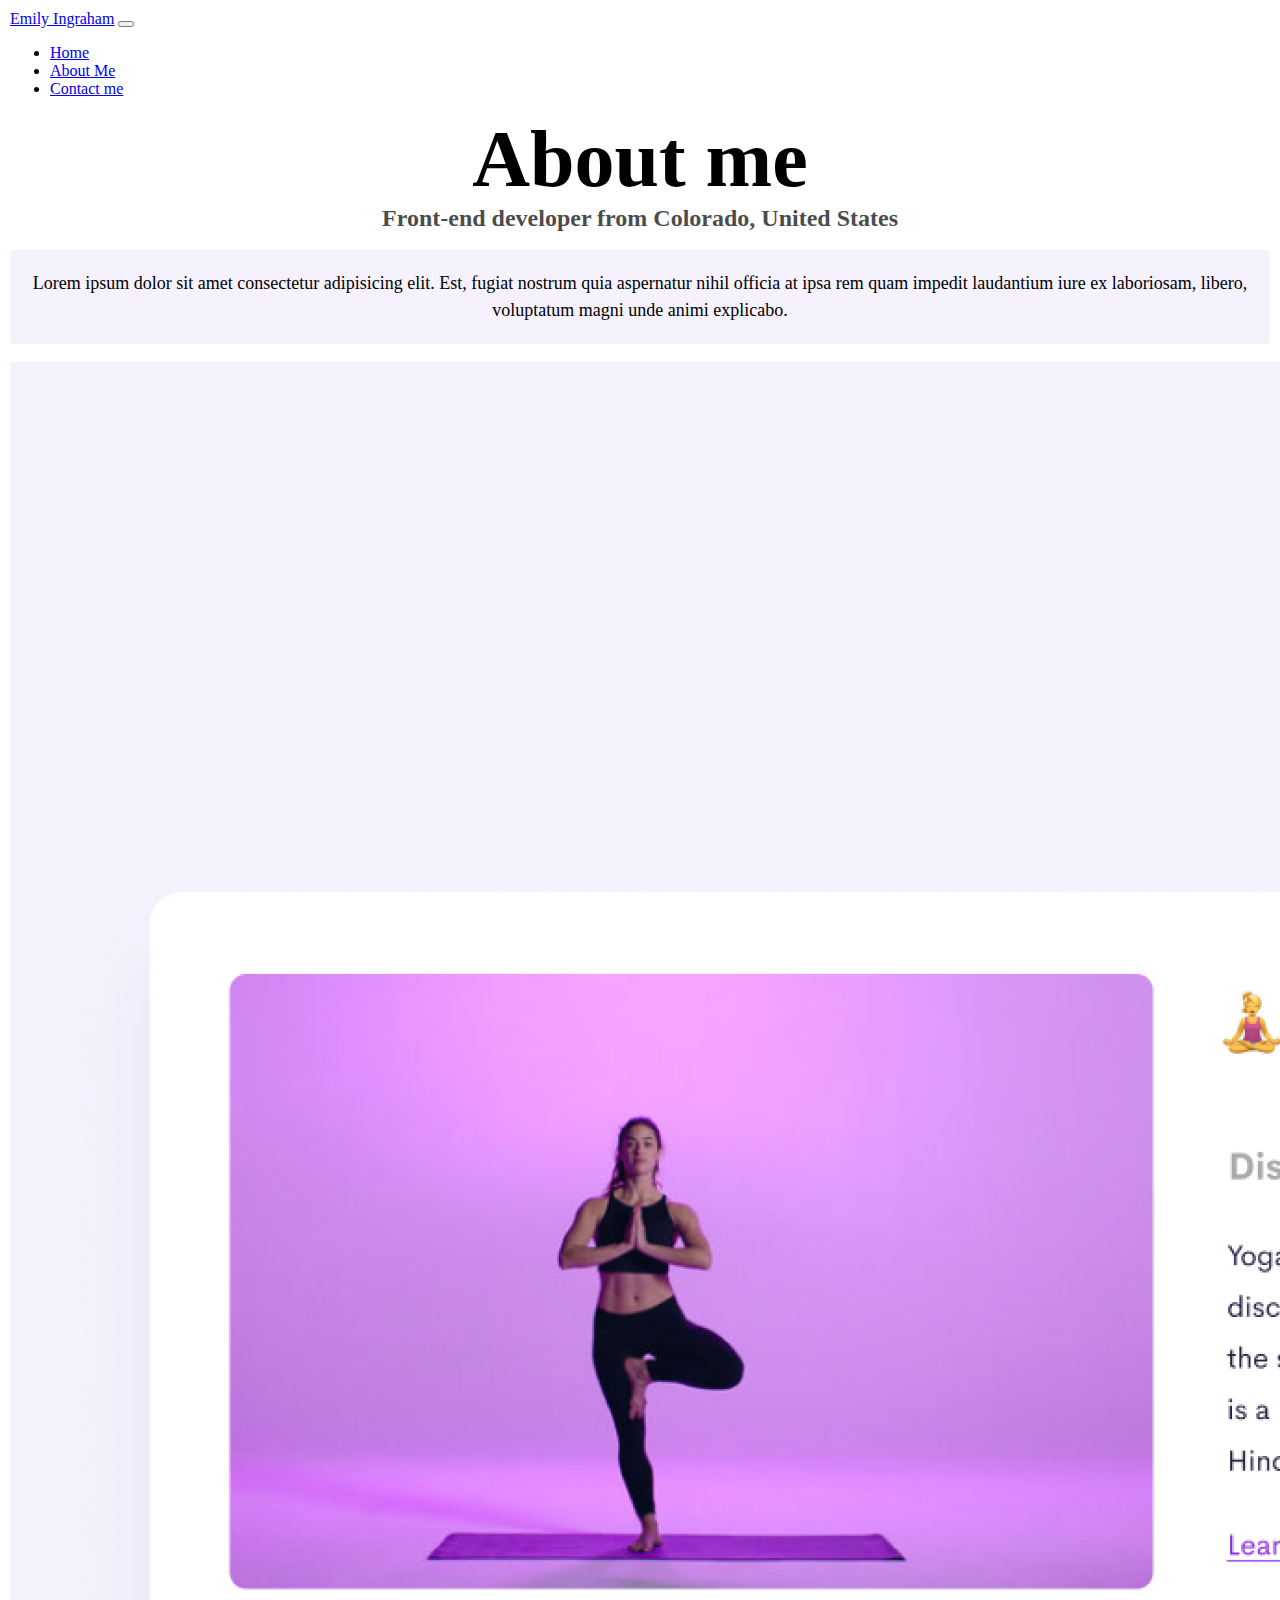
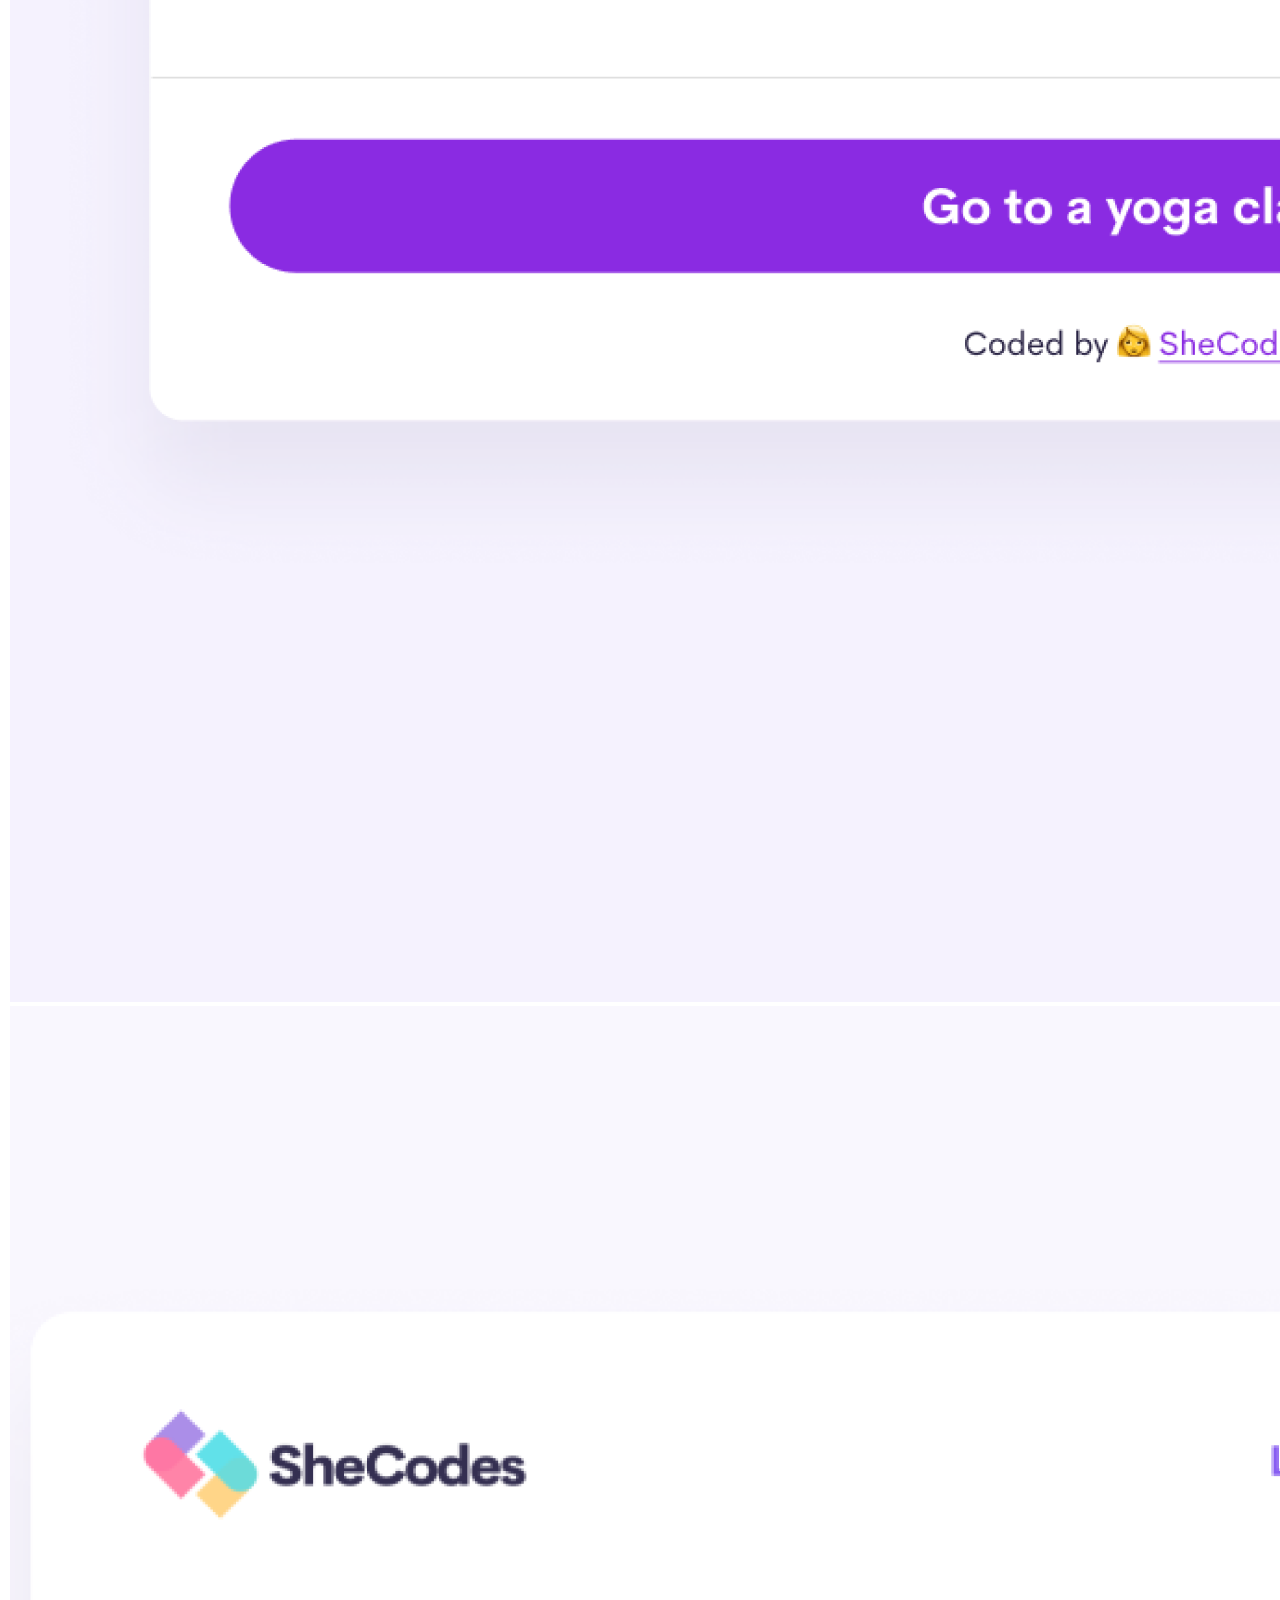
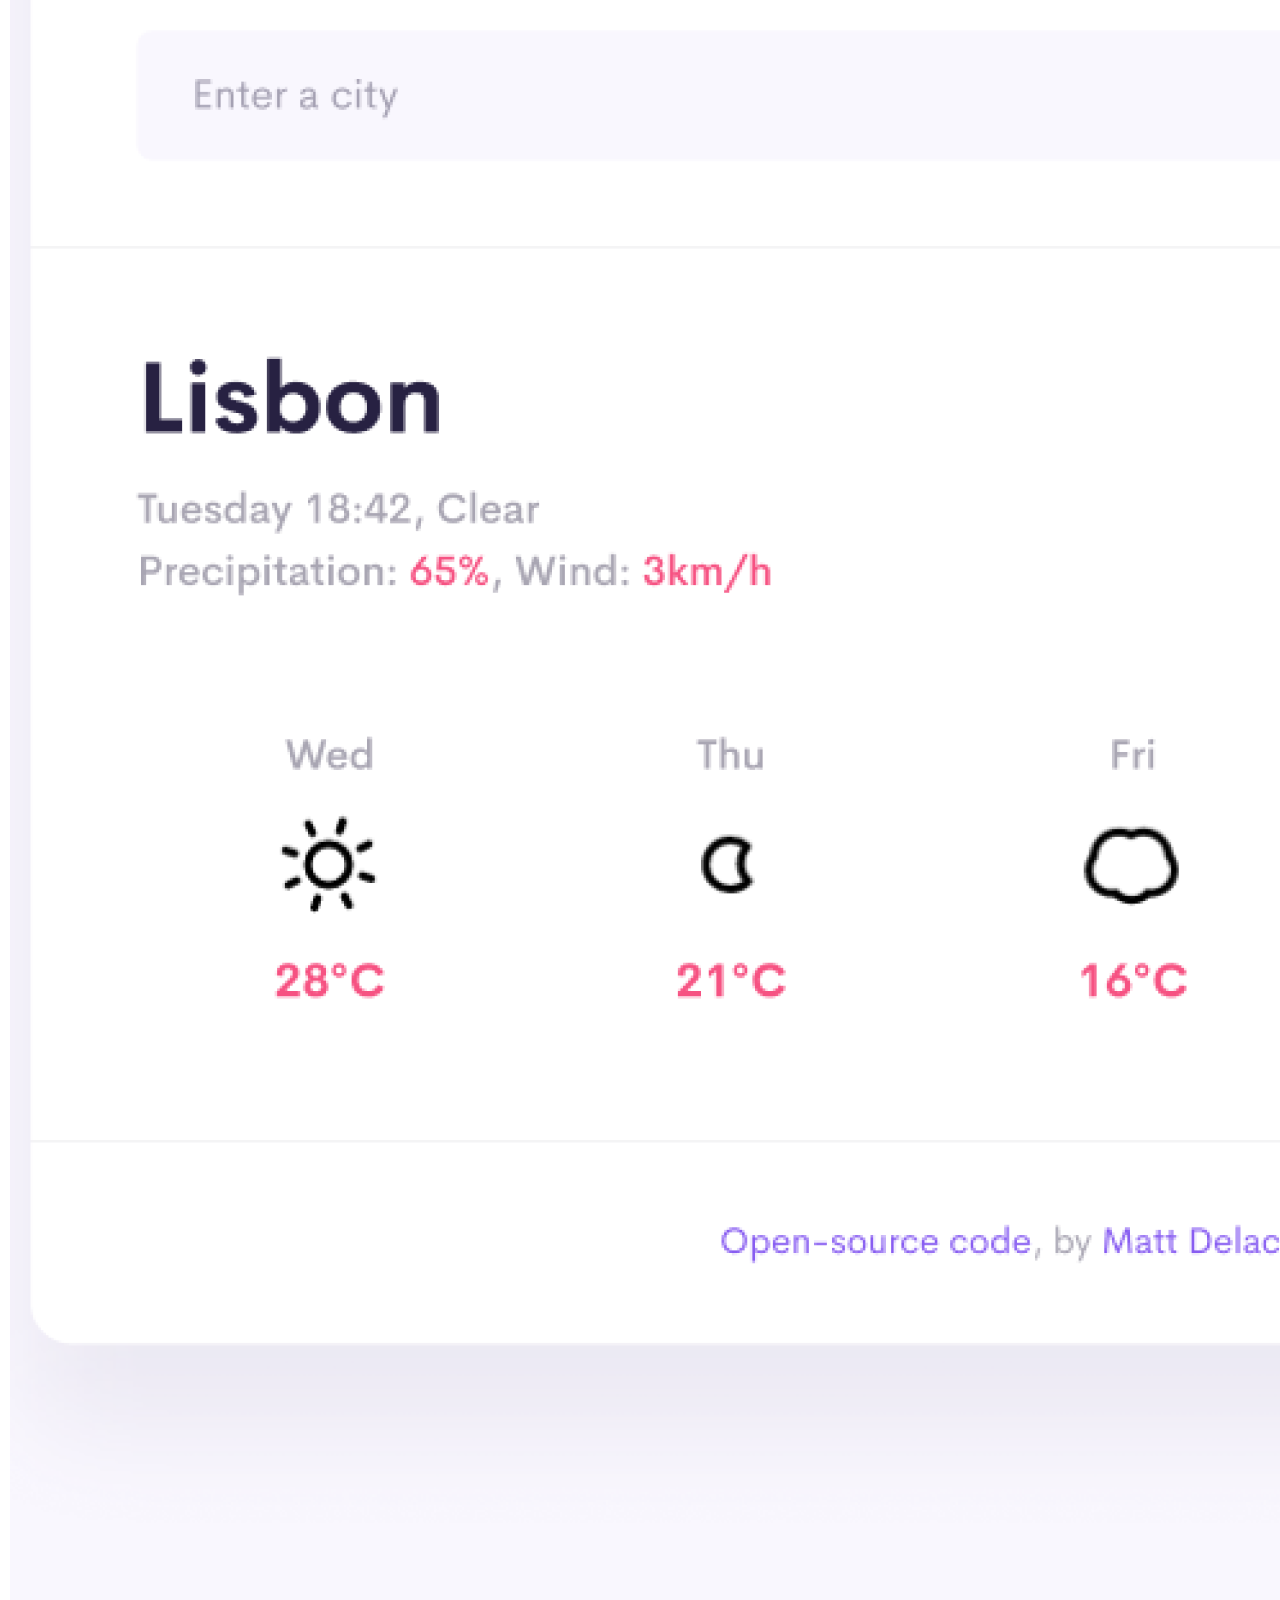
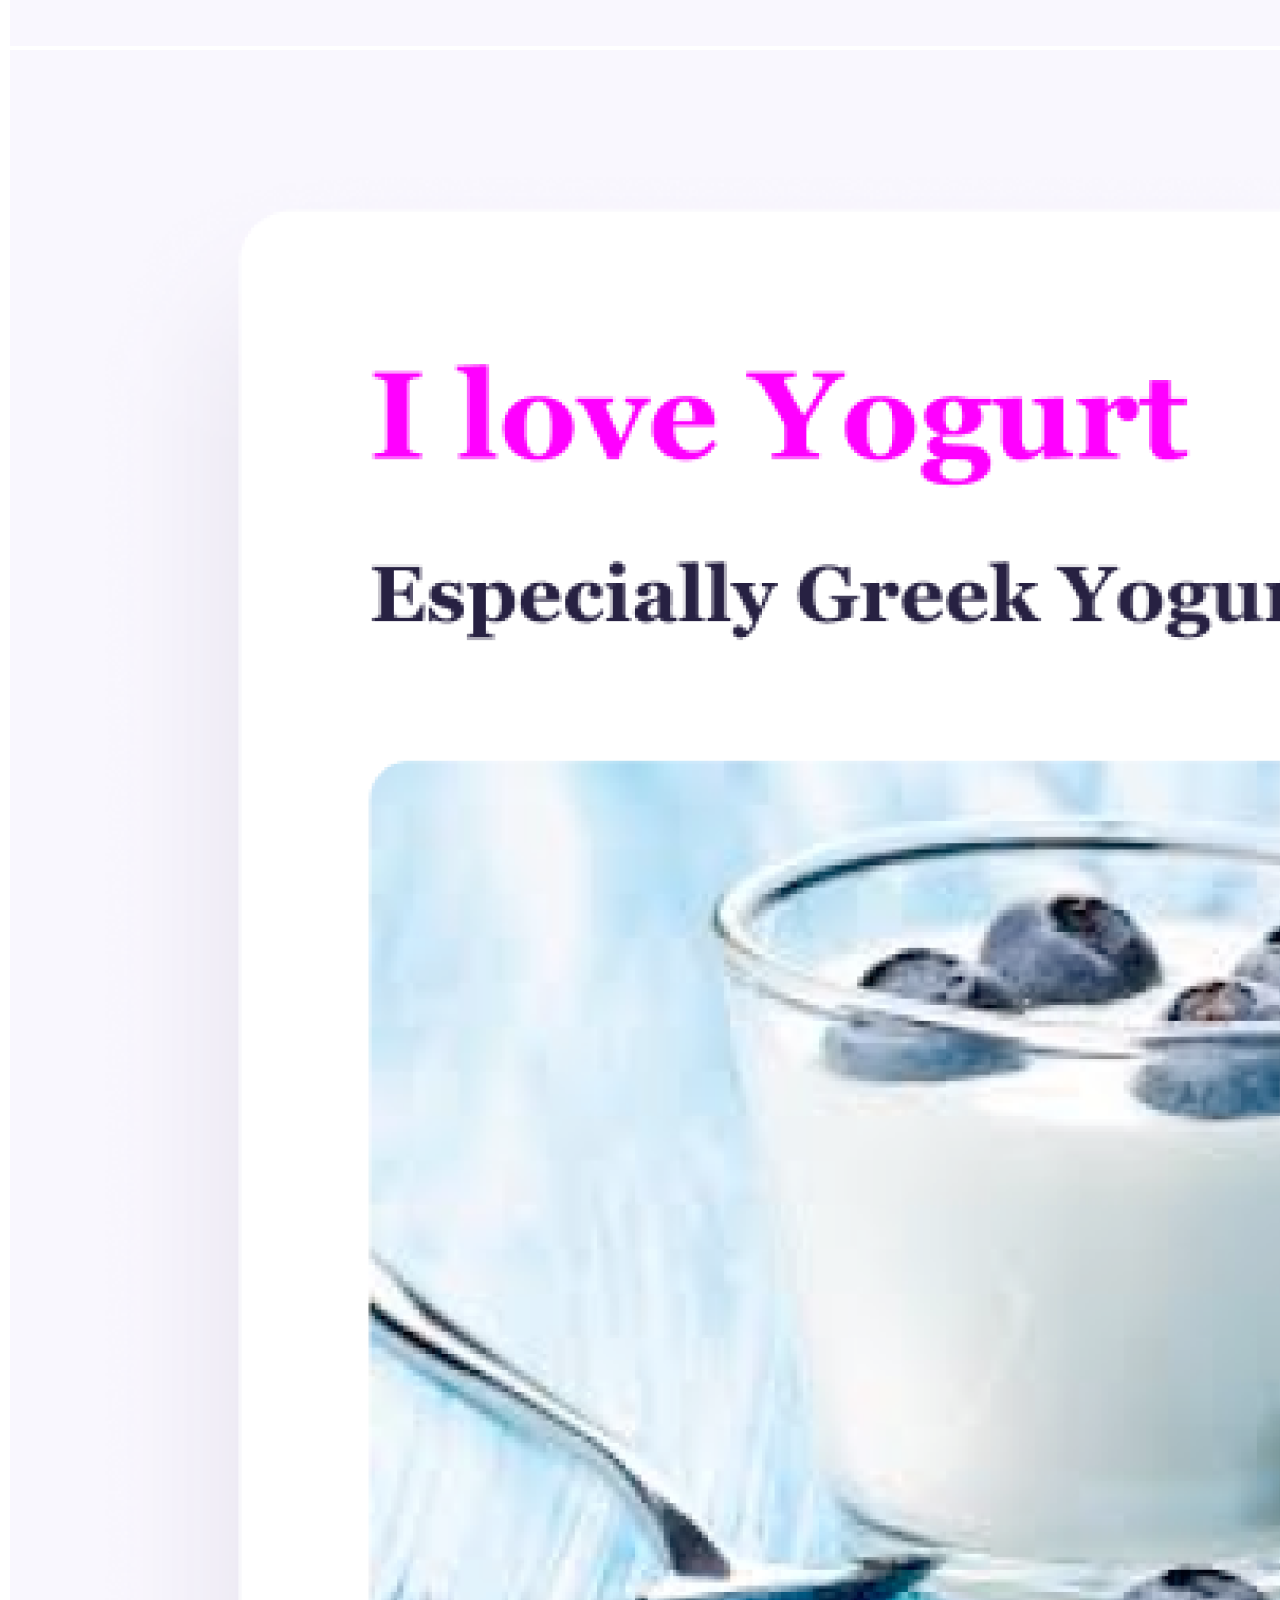
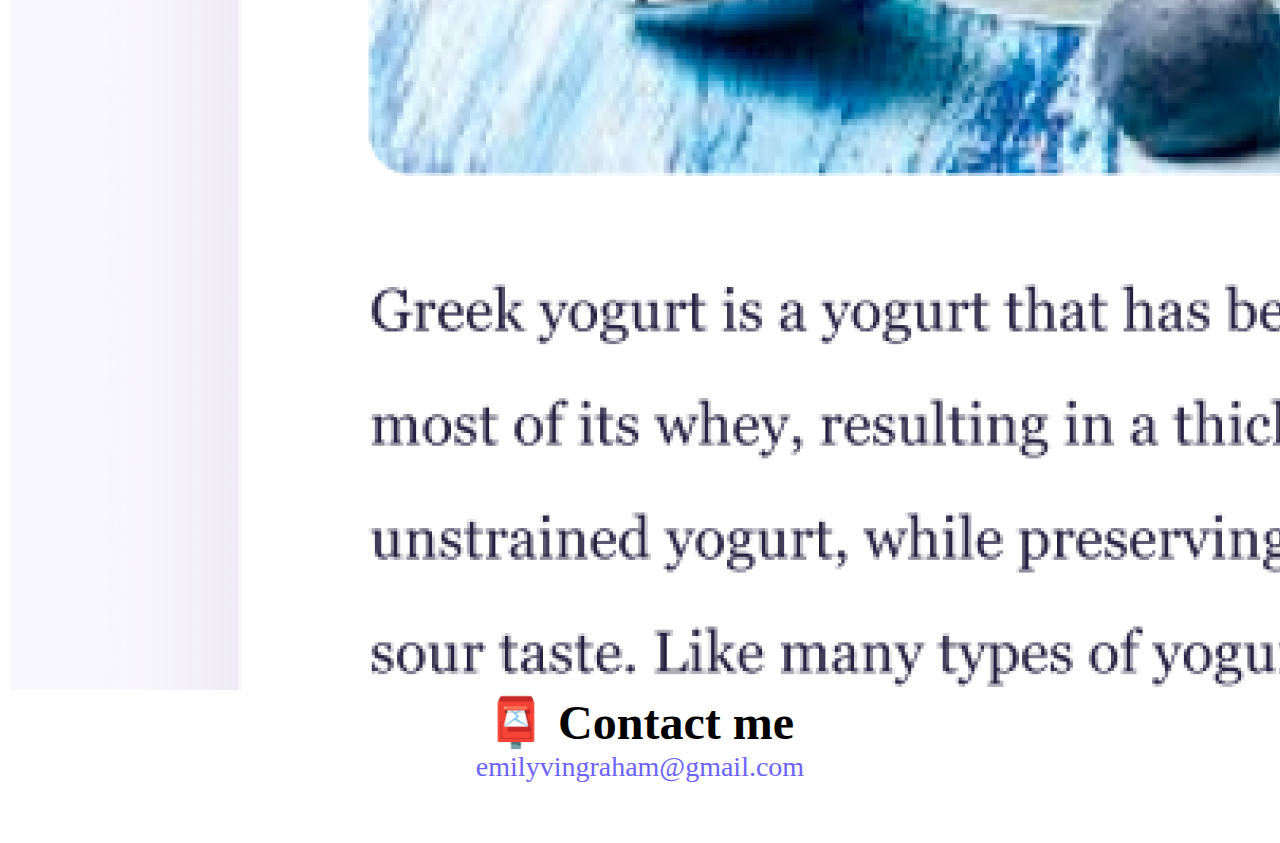
==== about.html @ 6a4be9ee "Initial commit" ====
<!DOCTYPE html>
<html lang="en">
    <head>
        <meta charset="UTF-8" />
        <meta name="viewport" content="width=device-width, initial-scale=1.0" />
        <link
            href="https://cdn.jsdelivr.net/npm/bootstrap@5.3.2/dist/css/bootstrap.min.css"
            rel="stylesheet"
            integrity="sha384-T3c6CoIi6uLrA9TneNEoa7RxnatzjcDSCmG1MXxSR1GAsXEV/Dwwykc2MPK8M2HN"
            crossorigin="anonymous"
        />
        <script
            src="https://cdn.jsdelivr.net/npm/bootstrap@5.3.2/dist/js/bootstrap.bundle.min.js"
            integrity="sha384-C6RzsynM9kWDrMNeT87bh95OGNyZPhcTNXj1NW7RuBCsyN/o0jlpcV8Qyq46cDfL"
            crossorigin="anonymous"
        ></script>
        <link rel="stylesheet" href="/src/styles.css" />
        <title>About</title>
    </head>
    <body>
        <nav class="navbar navbar-expand-lg bg-body-tertiary fixed-top">
            <div class="container">
                <a class="navbar-brand" href="index.html">Emily Ingraham</a>
                <button
                    class="navbar-toggler"
                    type="button"
                    data-bs-toggle="collapse"
                    data-bs-target="#navbarNav"
                    aria-controls="navbarNav"
                    aria-expanded="false"
                    aria-label="Toggle navigation"
                >
                    <span class="navbar-toggler-icon"></span>
                </button>
                <div class="collapse navbar-collapse" id="navbarNav">
                    <ul class="navbar-nav">
                        <li class="nav-item">
                            <a
                                class="nav-link"
                                aria-current="page"
                                href="index.html"
                                >Home</a
                            >
                        </li>
                        <li class="nav-item">
                            <a class="nav-link active" href="about.html"
                                >About Me</a
                            >
                        </li>
                        <li class="nav-item">
                            <a class="nav-link" href="about.html#contact"
                                >Contact me</a
                            >
                        </li>
                    </ul>
                </div>
            </div>
        </nav>

        <h1 class="mt-5">About me</h1>
        <h3>Front-end developer from Colorado, United States</h3>
        <p class="bg-white m-2">
            Lorem ipsum dolor sit amet consectetur adipisicing elit. Est, fugiat
            nostrum quia aspernatur nihil officia at ipsa rem quam impedit
            laudantium iure ex laboriosam, libero, voluptatum magni unde animi
            explicabo.
        </p>
        <div class="container">
            <div class="row">
                <!--FIRST IMAGE ELEMENT-->
                <div class="col-md-4">
                    <img
                        src="images/yoga.png"
                        alt="yoga-app-icon"
                        class="img-fluid p-2 border rounded shadow"
                    />
                </div>

                <div class="col-md-4">
                    <img
                        src="images/weather.png"
                        alt="weather-app-icon"
                        class="img-fluid p-2 border rounded shadow"
                    />
                </div>

                <div class="col-md-4">
                    <img
                        src="images/yogurt.png"
                        alt="yogurt-app-icon"
                        class="img-fluid p-2 border rounded shadow"
                    />
                </div>
                <!--CLOSING DIVS OF CONTAINER BELOW-->
            </div>
        </div>

        <div class="m-5" id="contact">
            <h2>📮 Contact me</h2>
            <a href="mailto:emilyvingraham@gmail.com" class="email-link">
                emilyvingraham@gmail.com
            </a>
        </div>
    </body>
</html>
---- src/styles.css ----
:root {
  --primary-color: #6c63ff;
  --secondary-color: #f5f2fe;
  --box-shadow: 0 5px 10px rgba(0, 0, 0, 0.3);
}

body {
  margin-bottom: 60px;
  margin-right: 10px;
  margin-left: 10px;
  margin-top: 10px;
}

h1,
h2,
h3 {
  text-align: center;
  margin: 0;
}

h1 {
  font-size: 80px;
}

h2 {
  font-size: 48px;
}

h3 {
  font-size: 24px;
  opacity: 0.7;
}

.flag {
  max-width: 50px;
  max-height: 50px;
}

p {
  background: var(--secondary-color);
  padding: 20px;
  border-radius: 4px;
  font-size: 18px;
  line-height: 1.5;
  text-align: center;
}

.navigation-links {
  display: flex;
  margin-top: 40px;
  justify-content: center;
}

.navigation-links a {
  margin: 20px;
  border-radius: 4px;
  padding: 20px 15px;
  text-decoration: none;
  text-transform: capitalize;
}

.contact-link {
  background: var(--primary-color);
  box-shadow: var(--box-shadow);
  color: white;
}

.contact-link:hover {
  color: #27296d;
}

.about-link {
  color: var(--primary-color);
  border: 1px solid var(--primary-color);
}

.homepage-link {
  color: var(--primary-color);
  text-align: center;
  display: block;
}

.about-paragraphs {
  display: flex;
  margin: 30px 0;
}

.about-paragraphs p {
  margin: 10px;
}

.email-link {
  display: flex;
  justify-content: center;
  color: var(--primary-color);
  font-size: 28px;
  text-decoration: none;
}

.email-link:hover {
  text-decoration: underline;
}
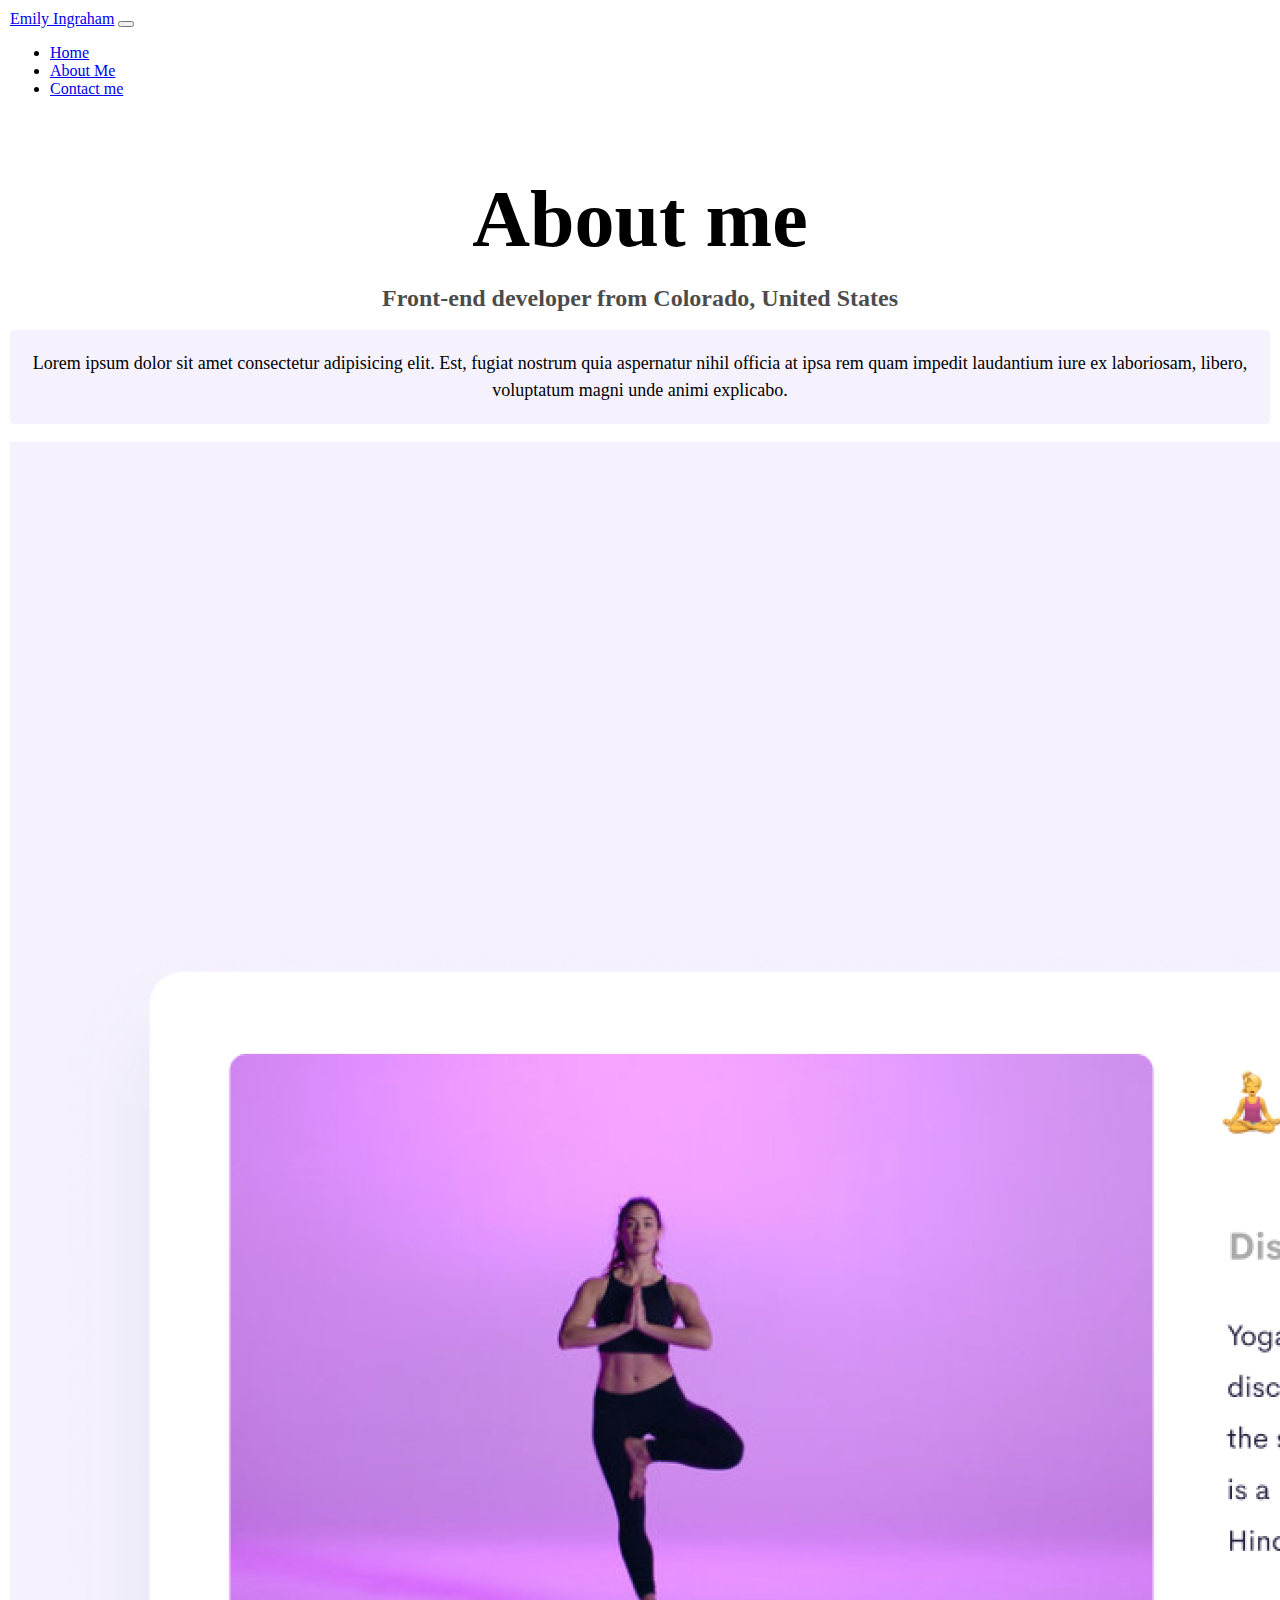
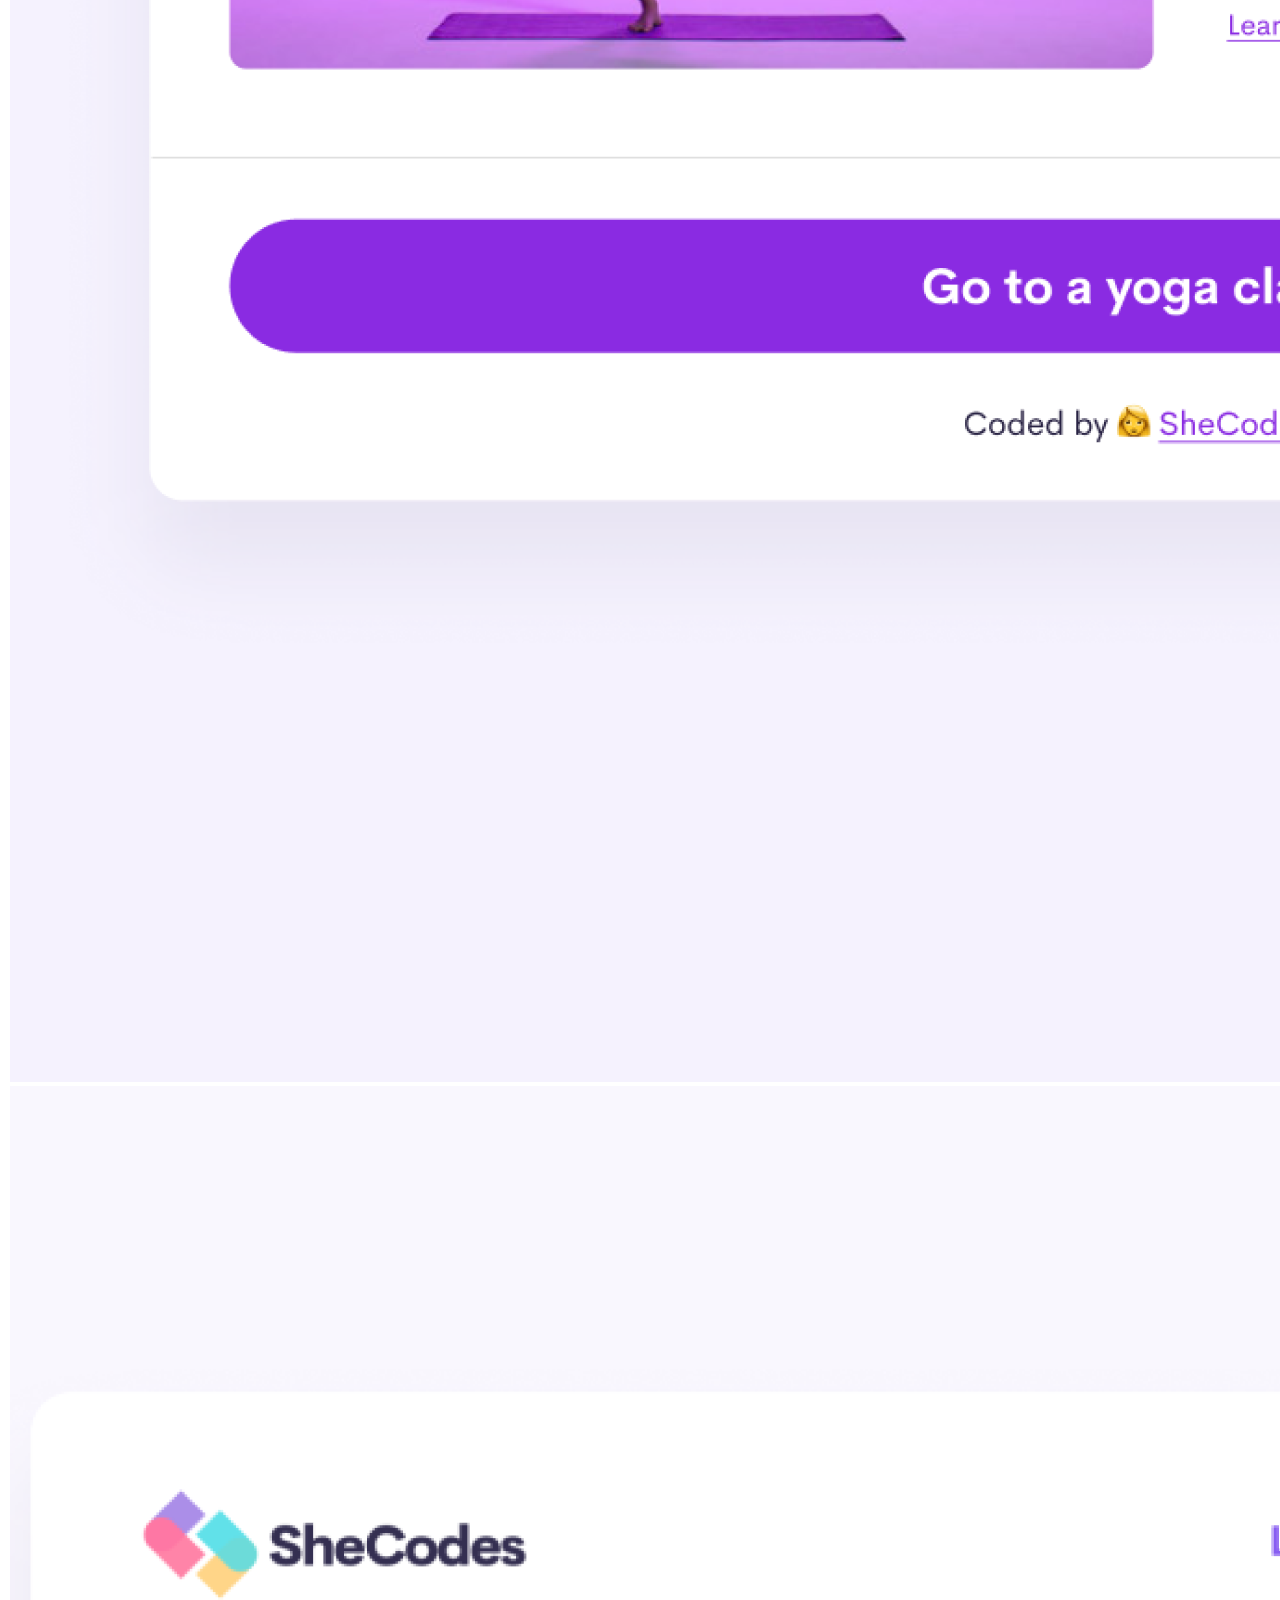
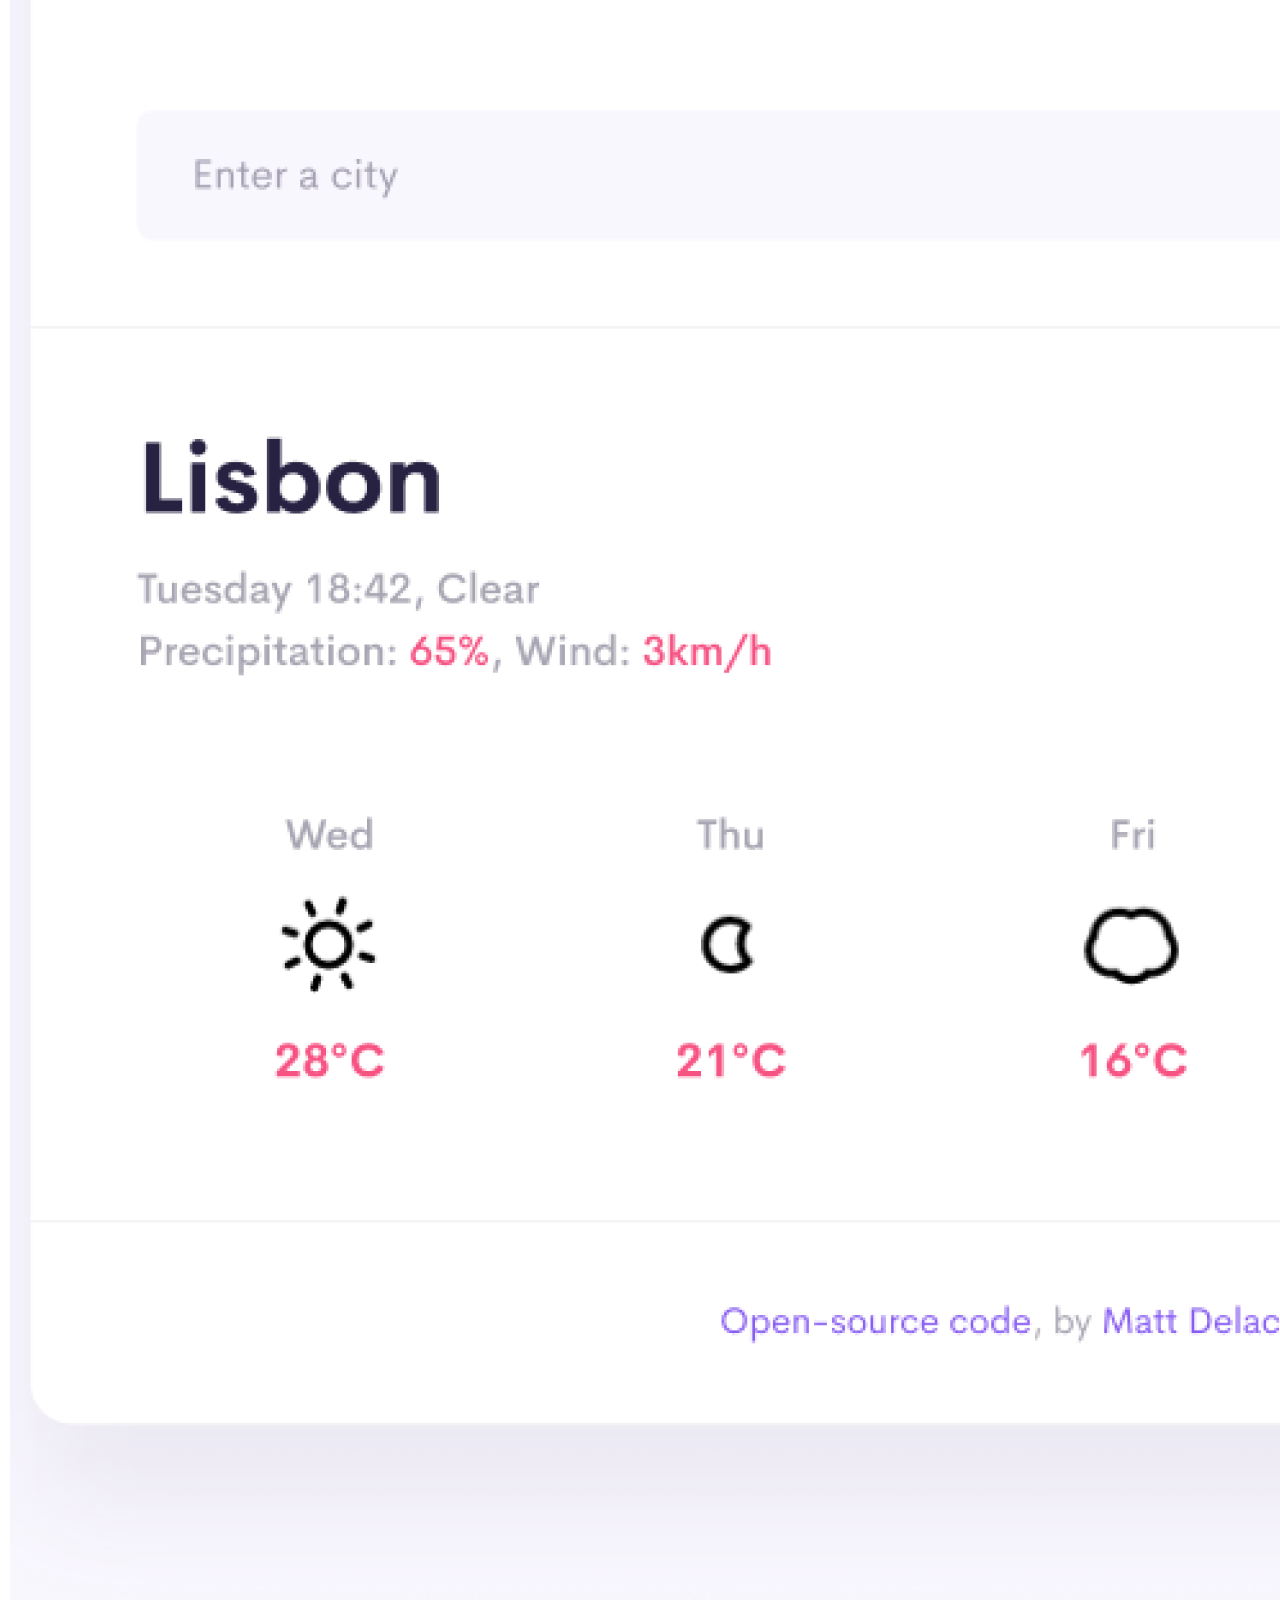
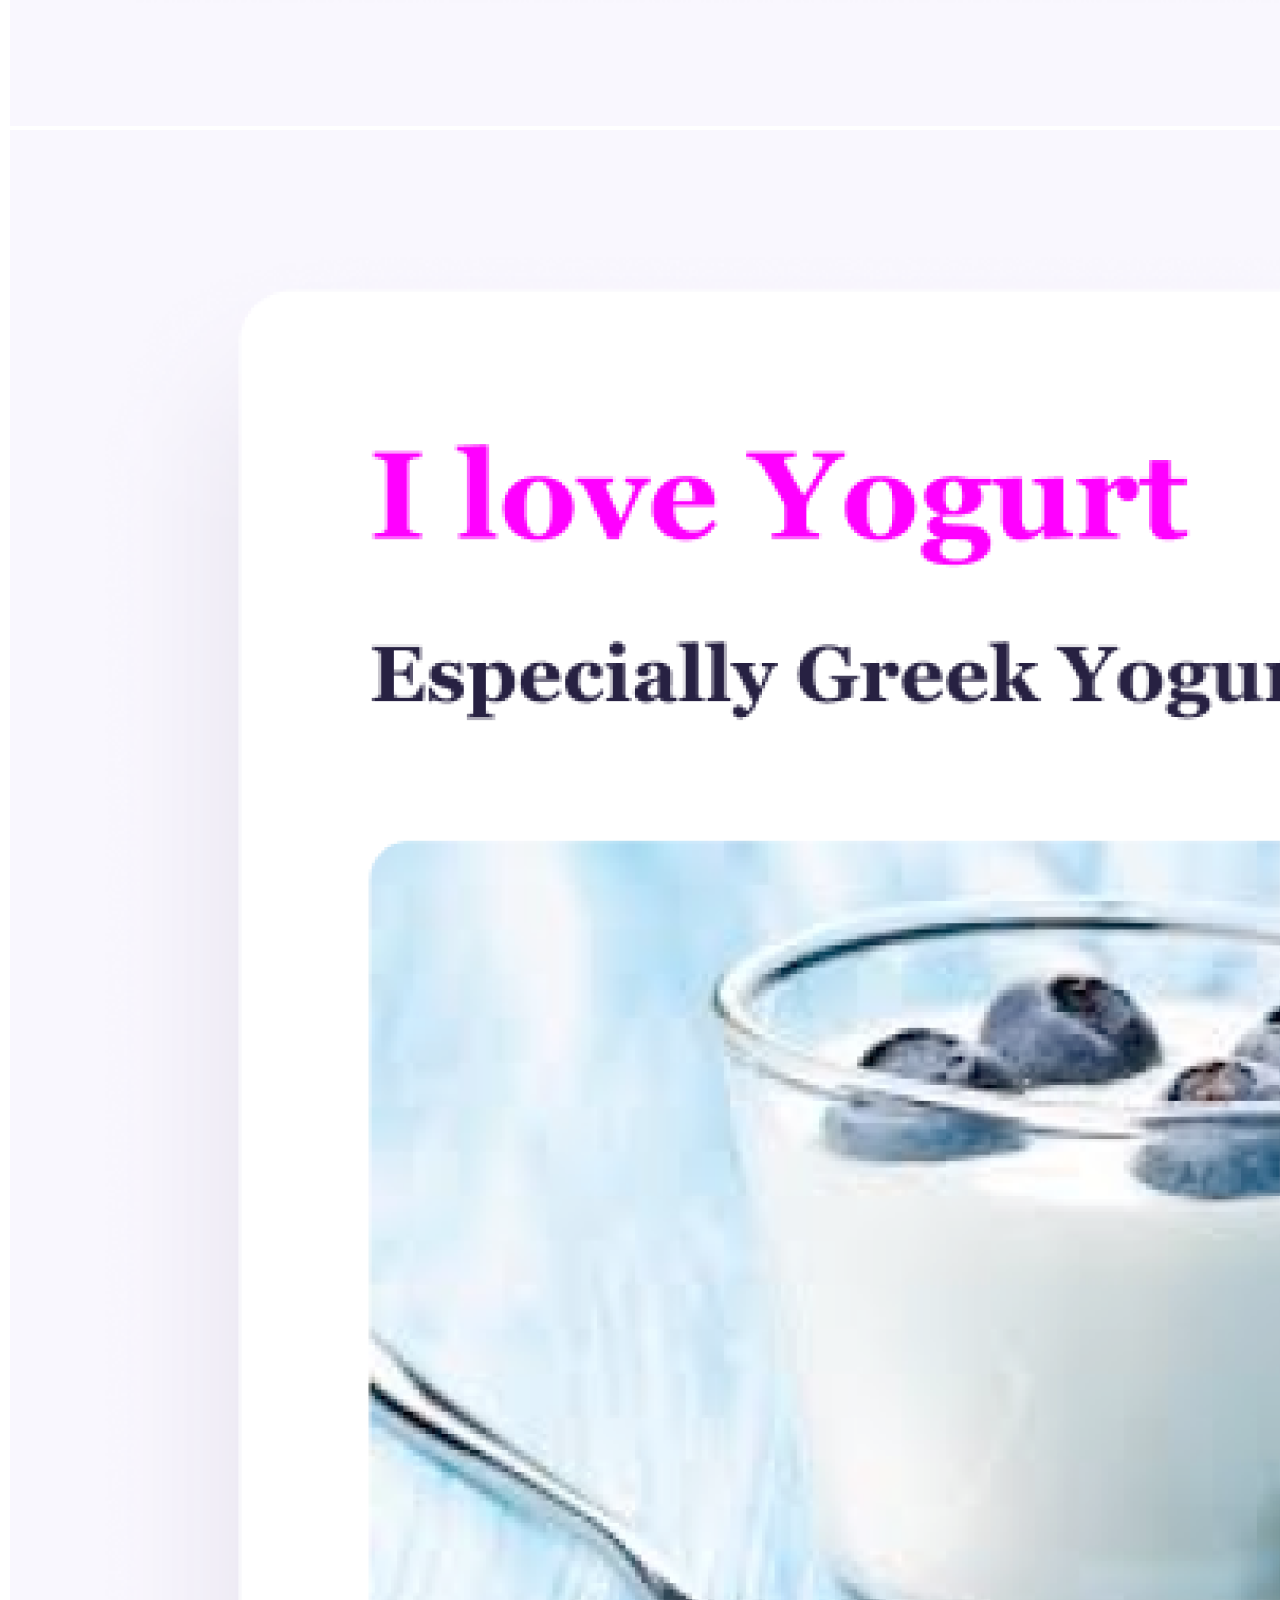
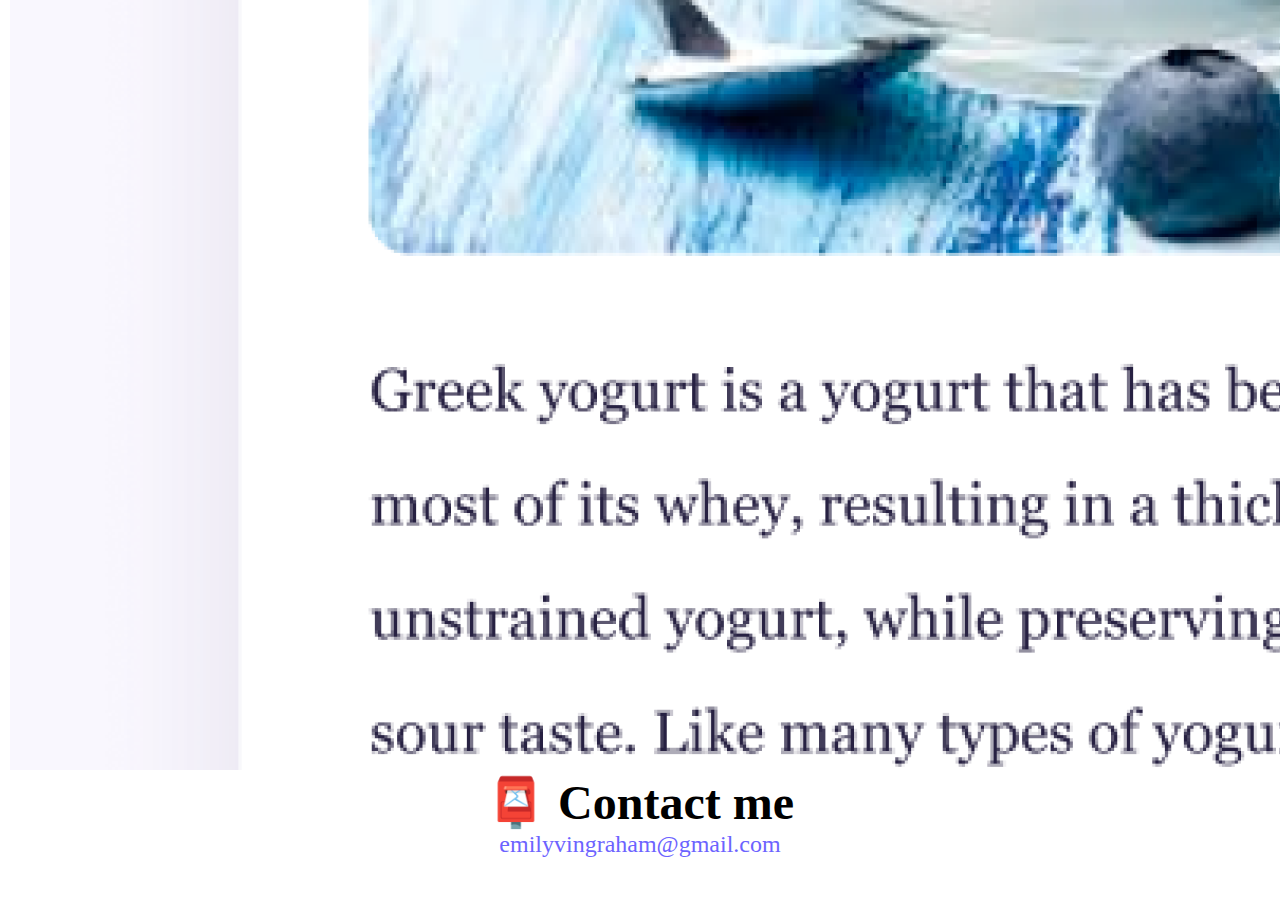
==== commit 7b8163c0: "Added and tested media css styling" ====
--- a/about.html
+++ b/about.html
@@ -15,12 +15,14 @@
             crossorigin="anonymous"
         ></script>
         <link rel="stylesheet" href="/src/styles.css" />
-        <title>About</title>
+        <title>Front-End Developer - Emily Ingraham - About</title>
     </head>
     <body>
         <nav class="navbar navbar-expand-lg bg-body-tertiary fixed-top">
             <div class="container">
-                <a class="navbar-brand" href="index.html">Emily Ingraham</a>
+                <a class="navbar-brand" href="/" title="Homepage"
+                    >Emily Ingraham</a
+                >
                 <button
                     class="navbar-toggler"
                     type="button"
@@ -38,17 +40,24 @@
                             <a
                                 class="nav-link"
                                 aria-current="page"
-                                href="index.html"
+                                href="/"
+                                title="Homepage"
                                 >Home</a
                             >
                         </li>
                         <li class="nav-item">
-                            <a class="nav-link active" href="about.html"
+                            <a
+                                class="nav-link active"
+                                href="/about.html"
+                                title="About Emily"
                                 >About Me</a
                             >
                         </li>
                         <li class="nav-item">
-                            <a class="nav-link" href="about.html#contact"
+                            <a
+                                class="nav-link"
+                                href="/about.html#contact"
+                                title="Contact Emily"
                                 >Contact me</a
                             >
                         </li>
@@ -57,9 +66,11 @@
             </div>
         </nav>
 
-        <h1 class="mt-5">About me</h1>
-        <h3>Front-end developer from Colorado, United States</h3>
-        <p class="bg-white m-2">
+        <h1 class="about-me-heading-padding header-media-class">About me</h1>
+        <h3 class="sub-sub-header-media-class">
+            Front-end developer from Colorado, United States
+        </h3>
+        <p class="bg-white m-2 p-media-class">
             Lorem ipsum dolor sit amet consectetur adipisicing elit. Est, fugiat
             nostrum quia aspernatur nihil officia at ipsa rem quam impedit
             laudantium iure ex laboriosam, libero, voluptatum magni unde animi
@@ -96,10 +107,16 @@
         </div>
 
         <div class="m-5" id="contact">
-            <h2>📮 Contact me</h2>
-            <a href="mailto:emilyvingraham@gmail.com" class="email-link">
-                emilyvingraham@gmail.com
-            </a>
+            <h2 class="sub-header-media-class">📮 Contact me</h2>
+            <div class="sub-header-media-class">
+                <a
+                    href="mailto:emilyvingraham@gmail.com"
+                    class="email-link"
+                    title="Contact Emily"
+                >
+                    emilyvingraham@gmail.com
+                </a>
+            </div>
         </div>
     </body>
 </html>
--- a/src/styles.css
+++ b/src/styles.css
@@ -1,102 +1,123 @@
 :root {
-  --primary-color: #6c63ff;
-  --secondary-color: #f5f2fe;
-  --box-shadow: 0 5px 10px rgba(0, 0, 0, 0.3);
+    --primary-color: #6c63ff;
+    --secondary-color: #f5f2fe;
+    --box-shadow: 0 5px 10px rgba(0, 0, 0, 0.3);
+}
+
+@media (max-width: 576px) {
+    .img-media-class {
+        display: none;
+    }
+    .heading-media-class {
+        text-align: center;
+        font-size: 38px;
+        margin-top: 20px;
+    }
+    .btn-media-class {
+        text-align: center;
+    }
+    .header-media-class {
+        font-size: 48px;
+    }
+    .sub-header-media-class {
+        font-size: 30px;
+    }
+    .sub-sub-header-media-class {
+        font-size: 20px;
+    }
+    .p-media-class {
+        font-size: 16px;
+    }
+}
+
+.about-me-heading-padding {
+    padding-top: 60px;
+    padding-bottom: 20px;
 }
 
 body {
-  margin-bottom: 60px;
-  margin-right: 10px;
-  margin-left: 10px;
-  margin-top: 10px;
+    margin-bottom: 60px;
+    margin-right: 10px;
+    margin-left: 10px;
+    margin-top: 10px;
 }
 
 h1,
 h2,
 h3 {
-  text-align: center;
-  margin: 0;
+    text-align: center;
+    margin: 0;
 }
 
 h1 {
-  font-size: 80px;
+    font-size: 80px;
 }
 
 h2 {
-  font-size: 48px;
+    font-size: 48px;
 }
 
 h3 {
-  font-size: 24px;
-  opacity: 0.7;
-}
-
-.flag {
-  max-width: 50px;
-  max-height: 50px;
+    font-size: 24px;
+    opacity: 0.7;
 }
 
 p {
-  background: var(--secondary-color);
-  padding: 20px;
-  border-radius: 4px;
-  font-size: 18px;
-  line-height: 1.5;
-  text-align: center;
+    background: var(--secondary-color);
+    padding: 20px;
+    border-radius: 4px;
+    font-size: 18px;
+    line-height: 1.5;
+    text-align: center;
+}
+.flag {
+    max-width: 50px;
+    max-height: 50px;
 }
 
 .navigation-links {
-  display: flex;
-  margin-top: 40px;
-  justify-content: center;
+    display: flex;
+    margin-top: 40px;
+    justify-content: center;
 }
 
 .navigation-links a {
-  margin: 20px;
-  border-radius: 4px;
-  padding: 20px 15px;
-  text-decoration: none;
-  text-transform: capitalize;
+    margin: 20px;
+    border-radius: 4px;
+    padding: 20px 15px;
+    text-decoration: none;
+    text-transform: capitalize;
 }
 
 .contact-link {
-  background: var(--primary-color);
-  box-shadow: var(--box-shadow);
-  color: white;
+    background: var(--primary-color);
+    box-shadow: var(--box-shadow);
+    color: white;
 }
 
 .contact-link:hover {
-  color: #27296d;
+    color: #27296d;
 }
 
 .about-link {
-  color: var(--primary-color);
-  border: 1px solid var(--primary-color);
+    color: var(--primary-color);
+    border: 1px solid var(--primary-color);
 }
 
 .homepage-link {
-  color: var(--primary-color);
-  text-align: center;
-  display: block;
-}
-
-.about-paragraphs {
-  display: flex;
-  margin: 30px 0;
-}
-
-.about-paragraphs p {
-  margin: 10px;
+    color: var(--primary-color);
+    text-align: center;
+    display: block;
 }
 
 .email-link {
-  display: flex;
-  justify-content: center;
-  color: var(--primary-color);
-  font-size: 28px;
-  text-decoration: none;
+    display: flex;
+    justify-content: center;
+    color: var(--primary-color);
+    font-size: 24px;
+    text-decoration: none;
 }
 
 .email-link:hover {
-  text-decoration: underline;
-}+    text-decoration: underline;
+}
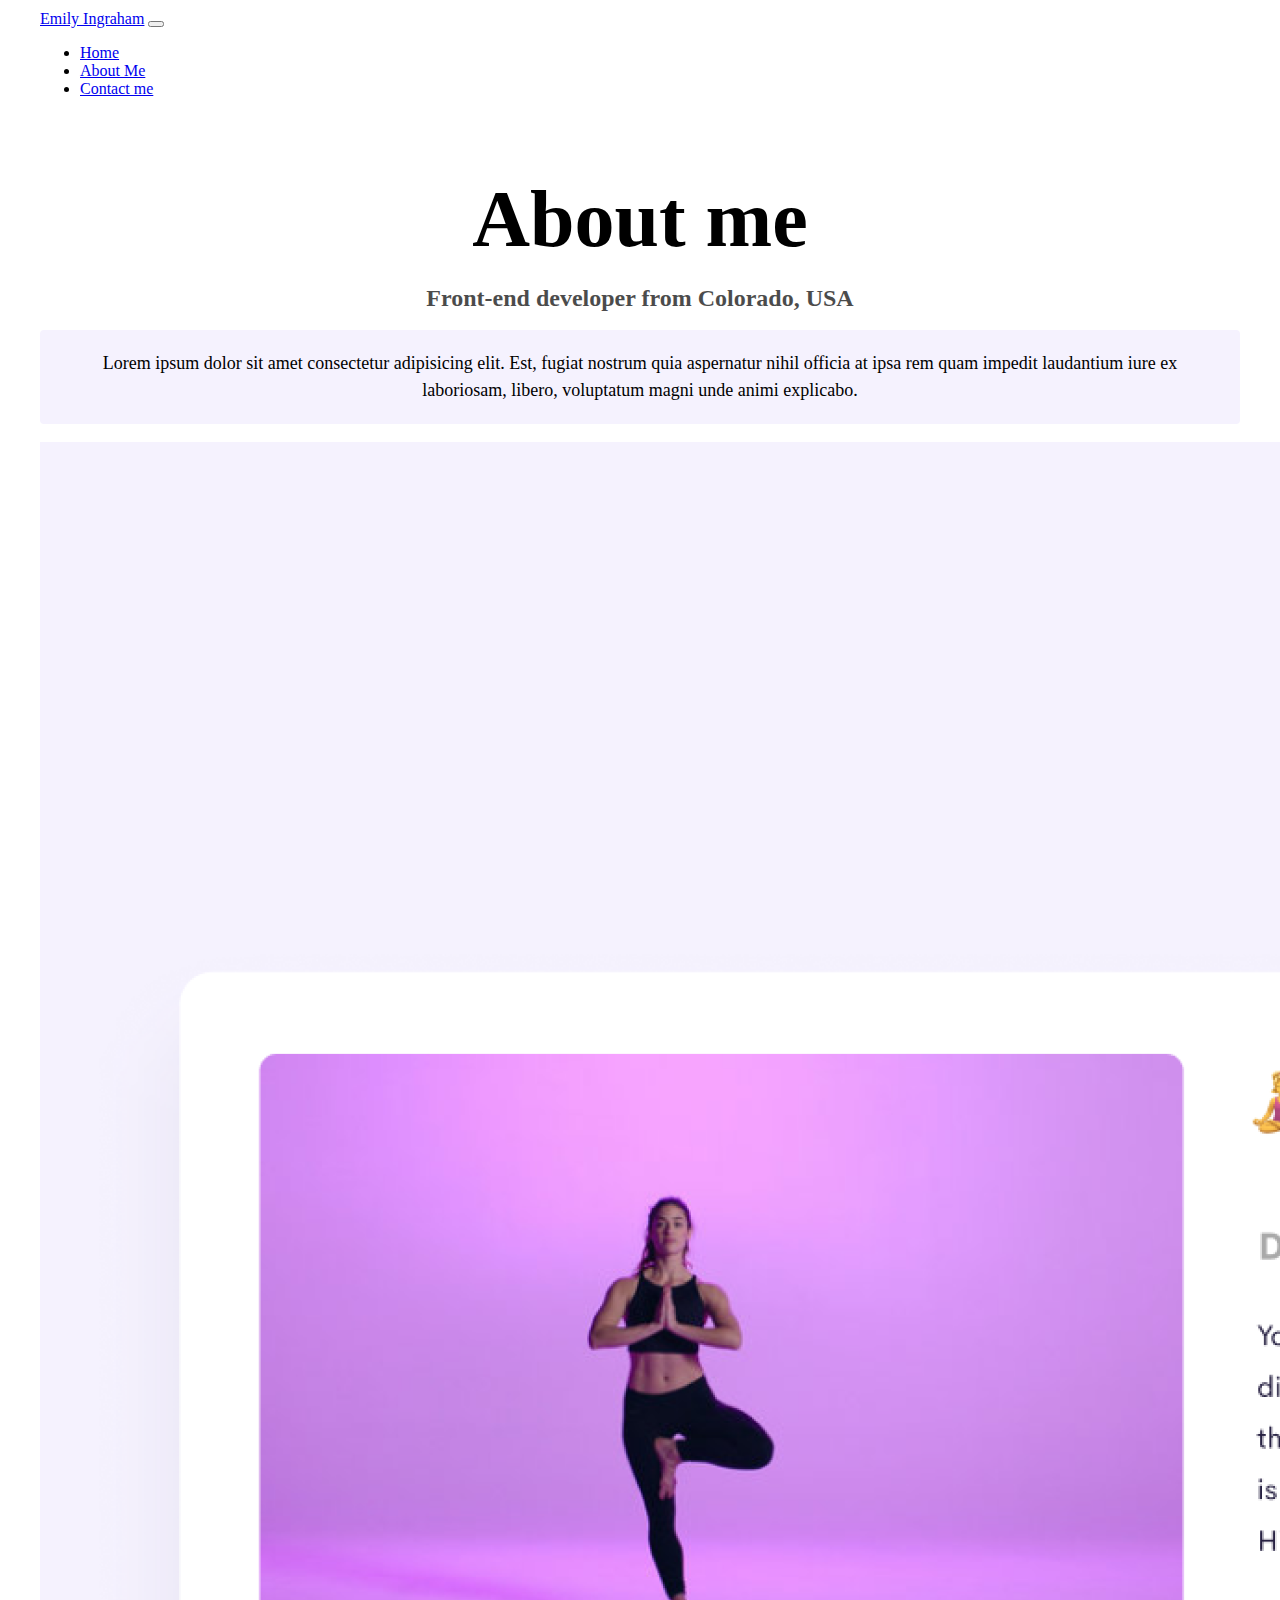
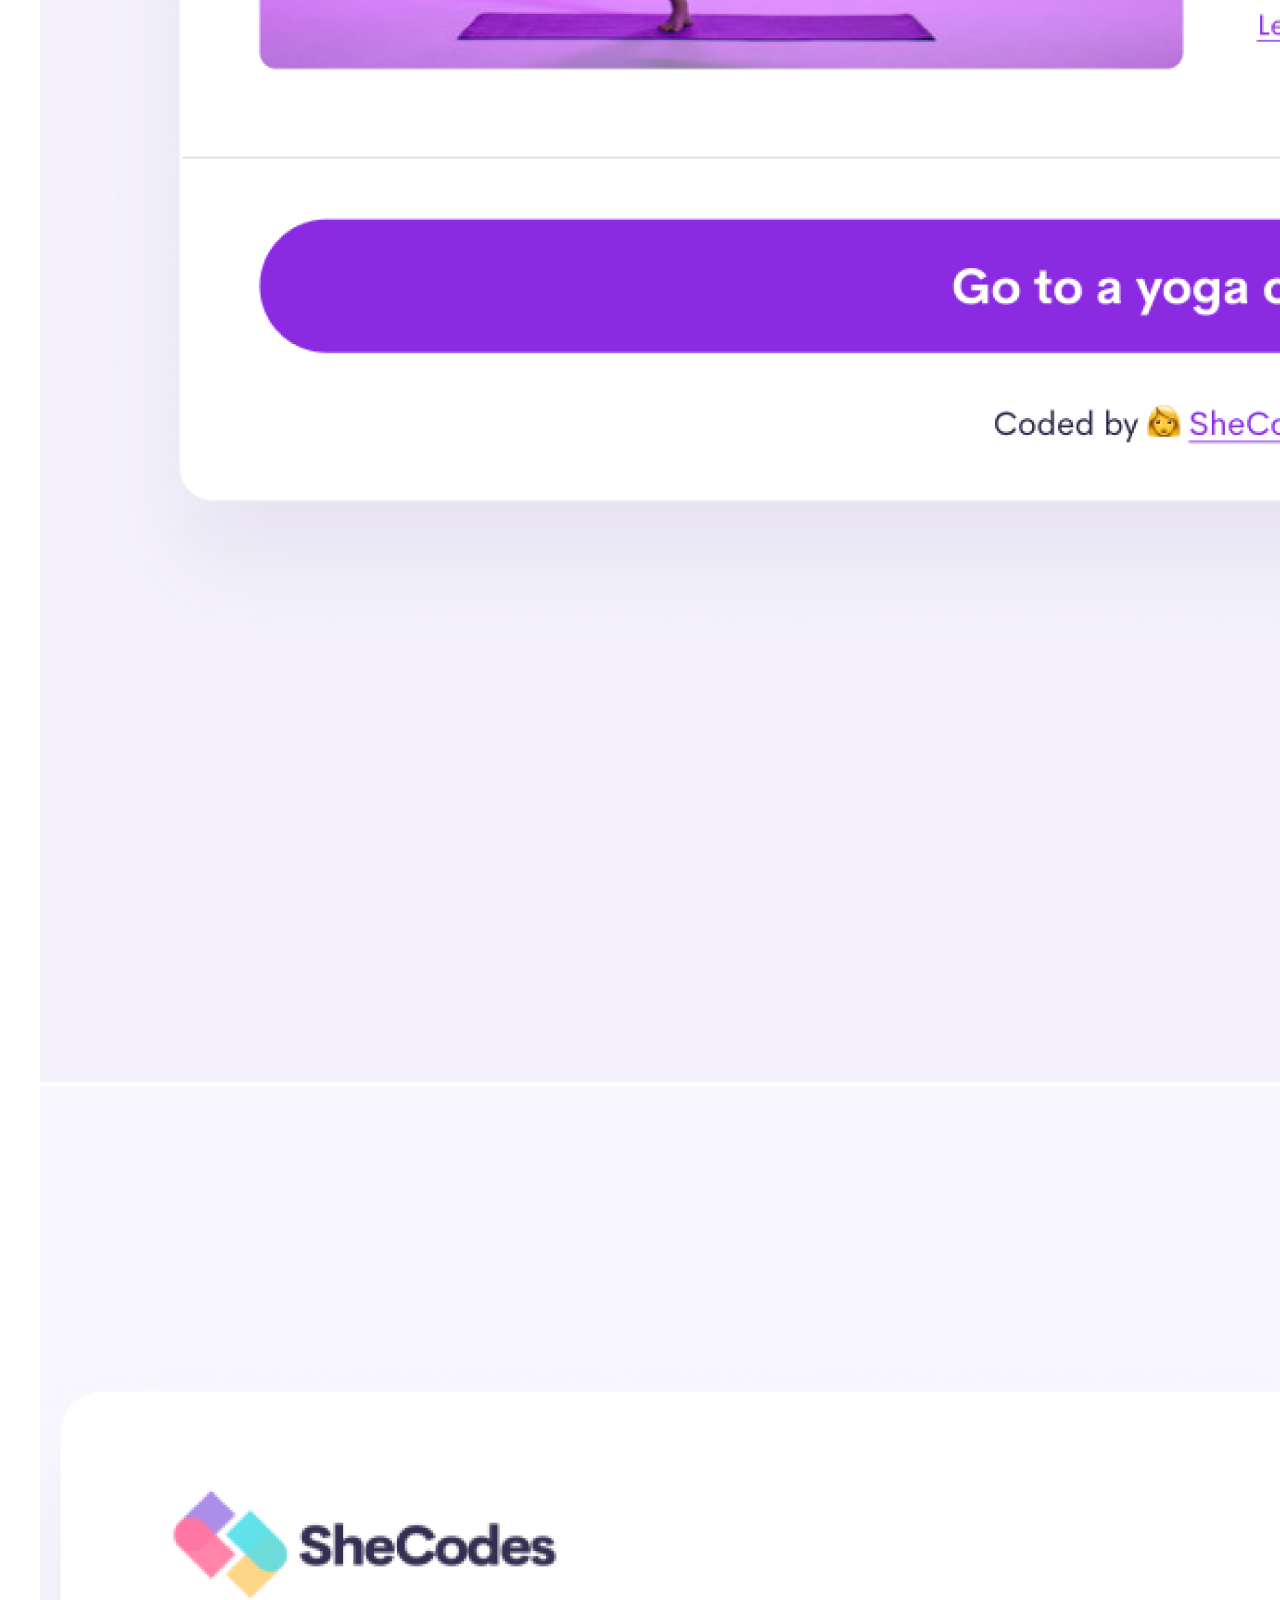
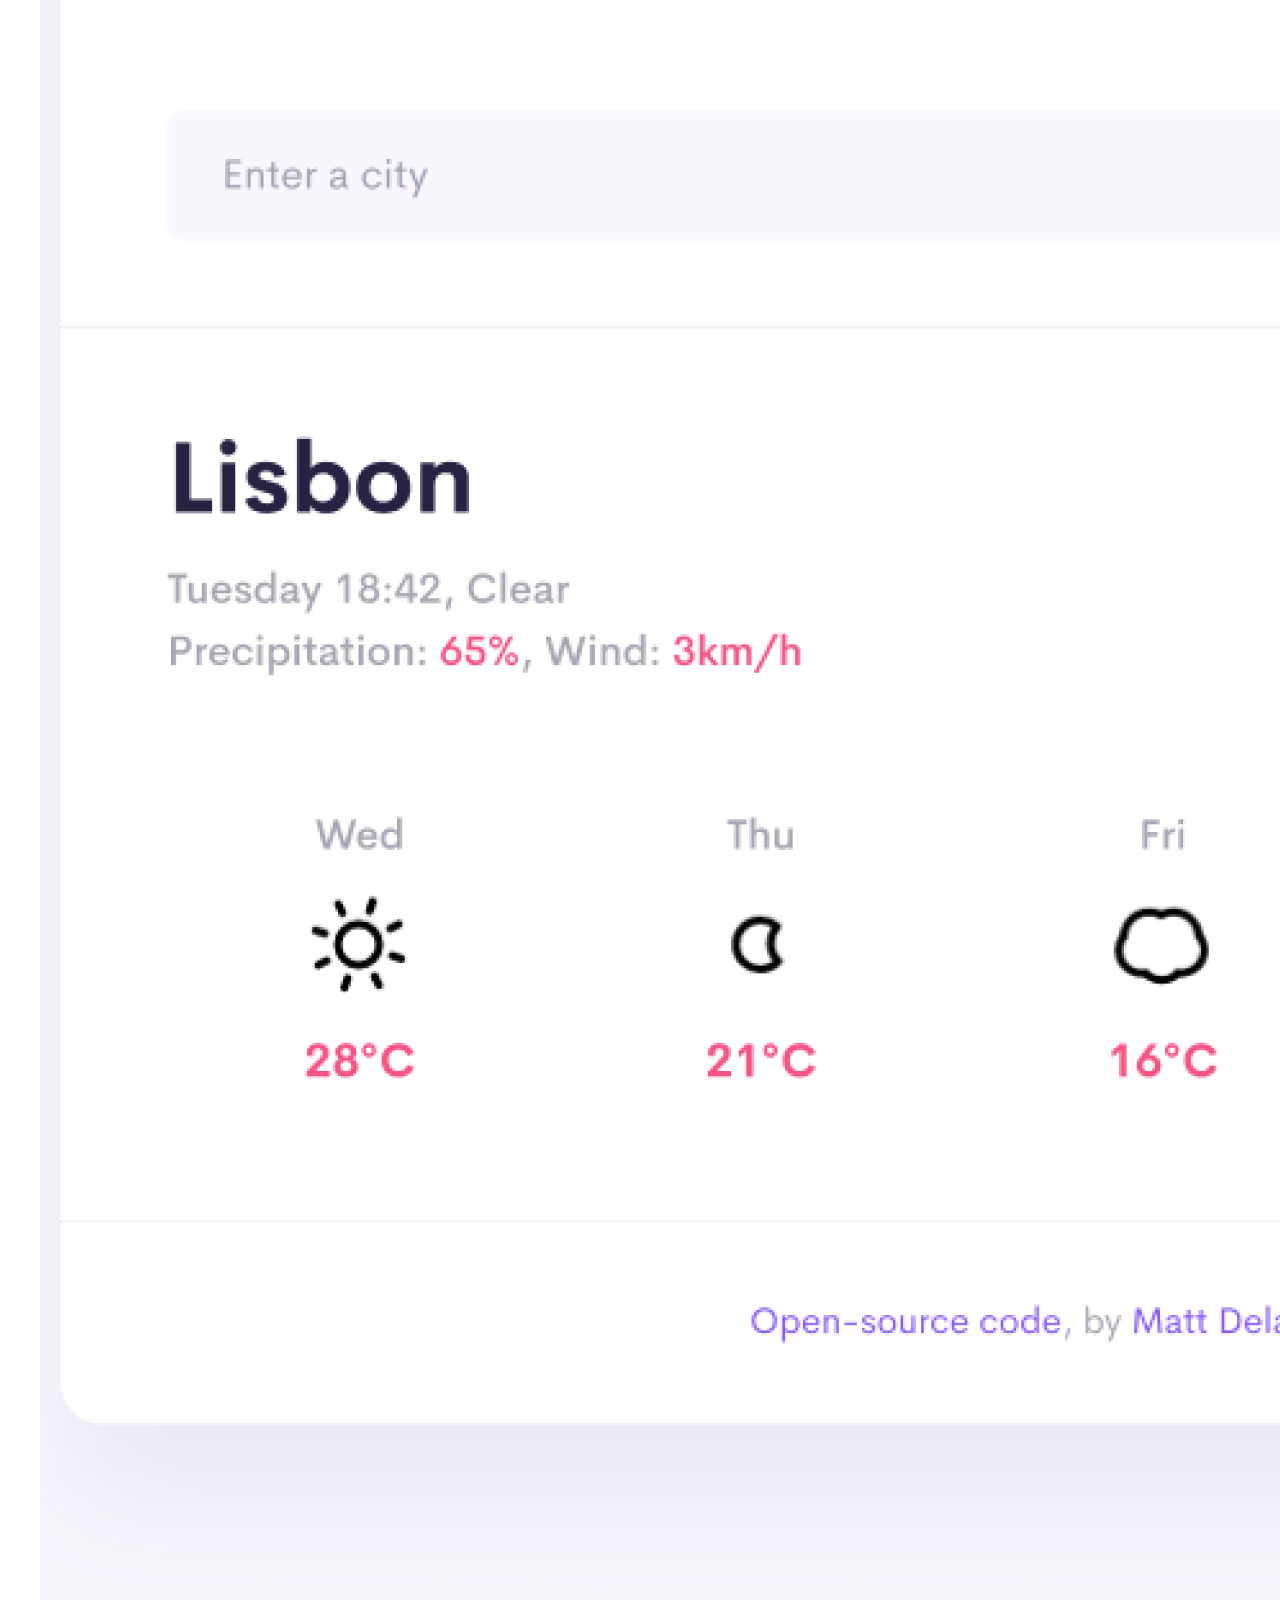
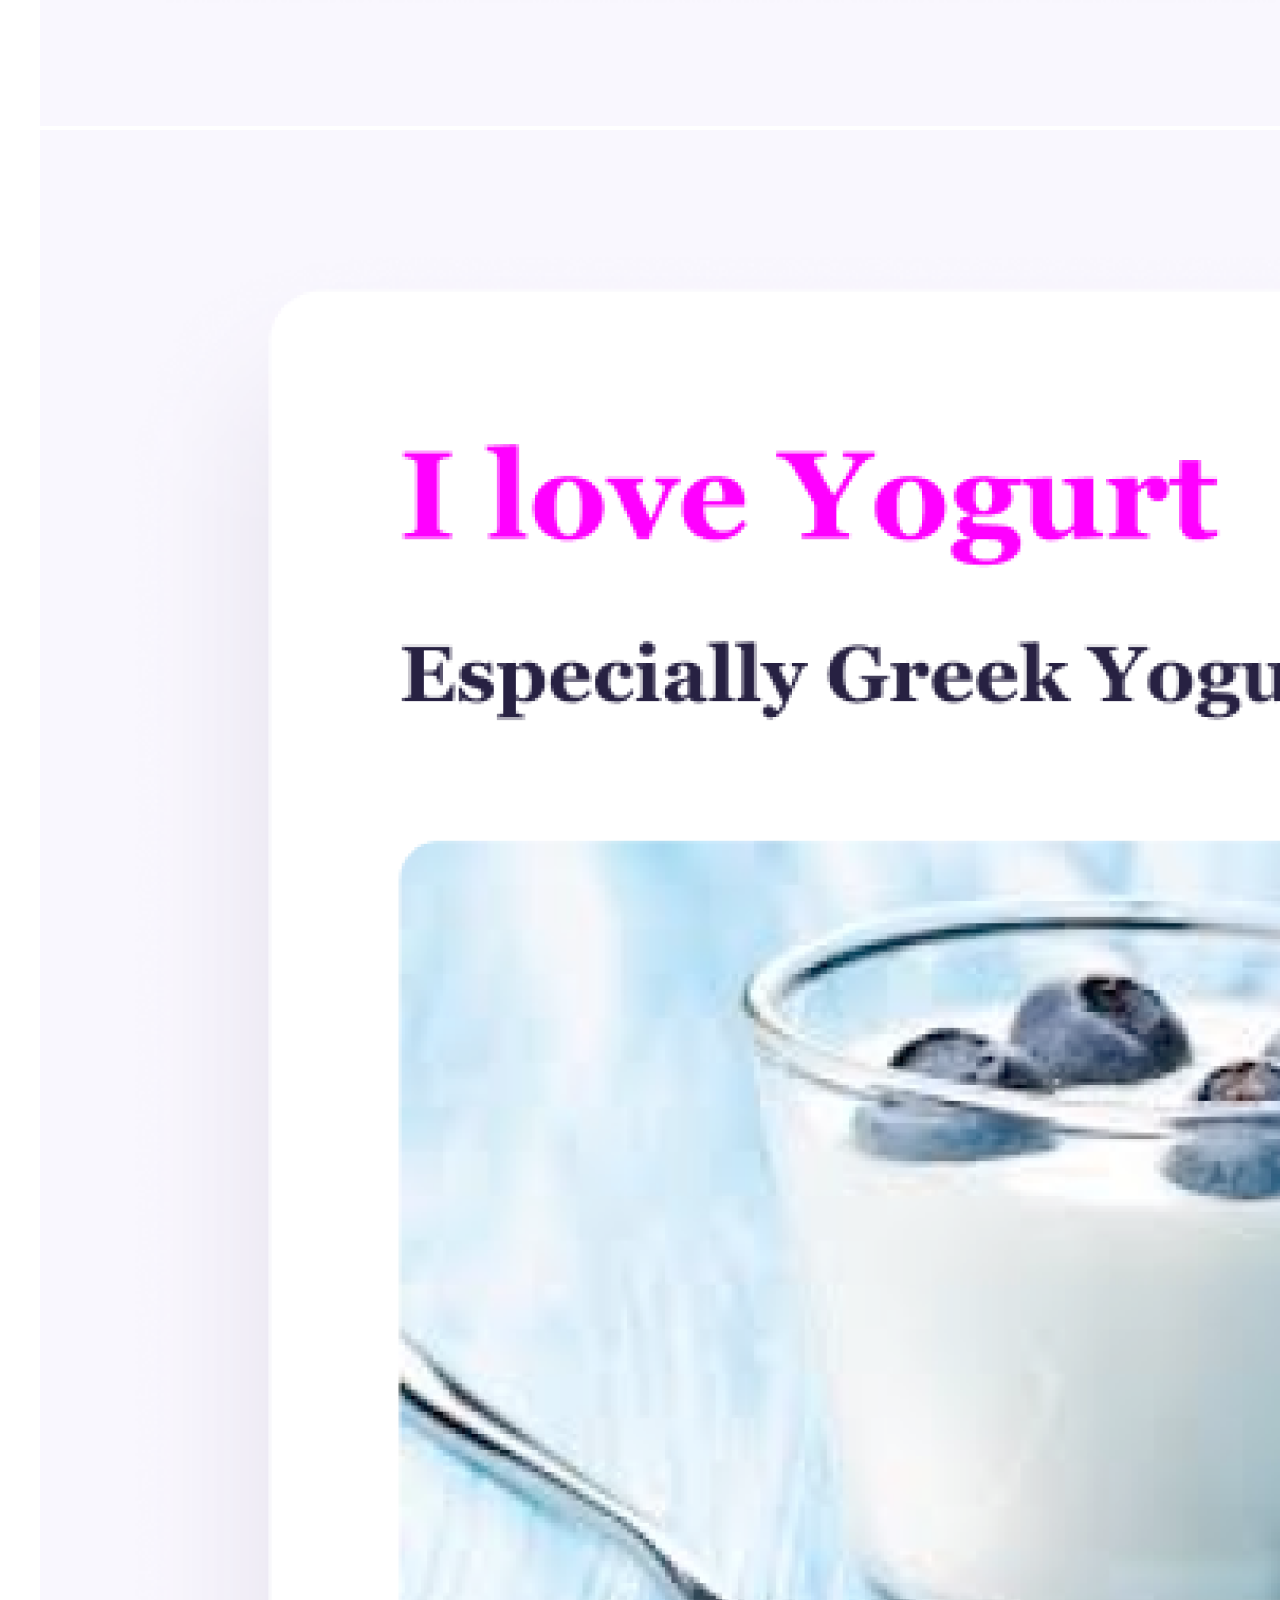
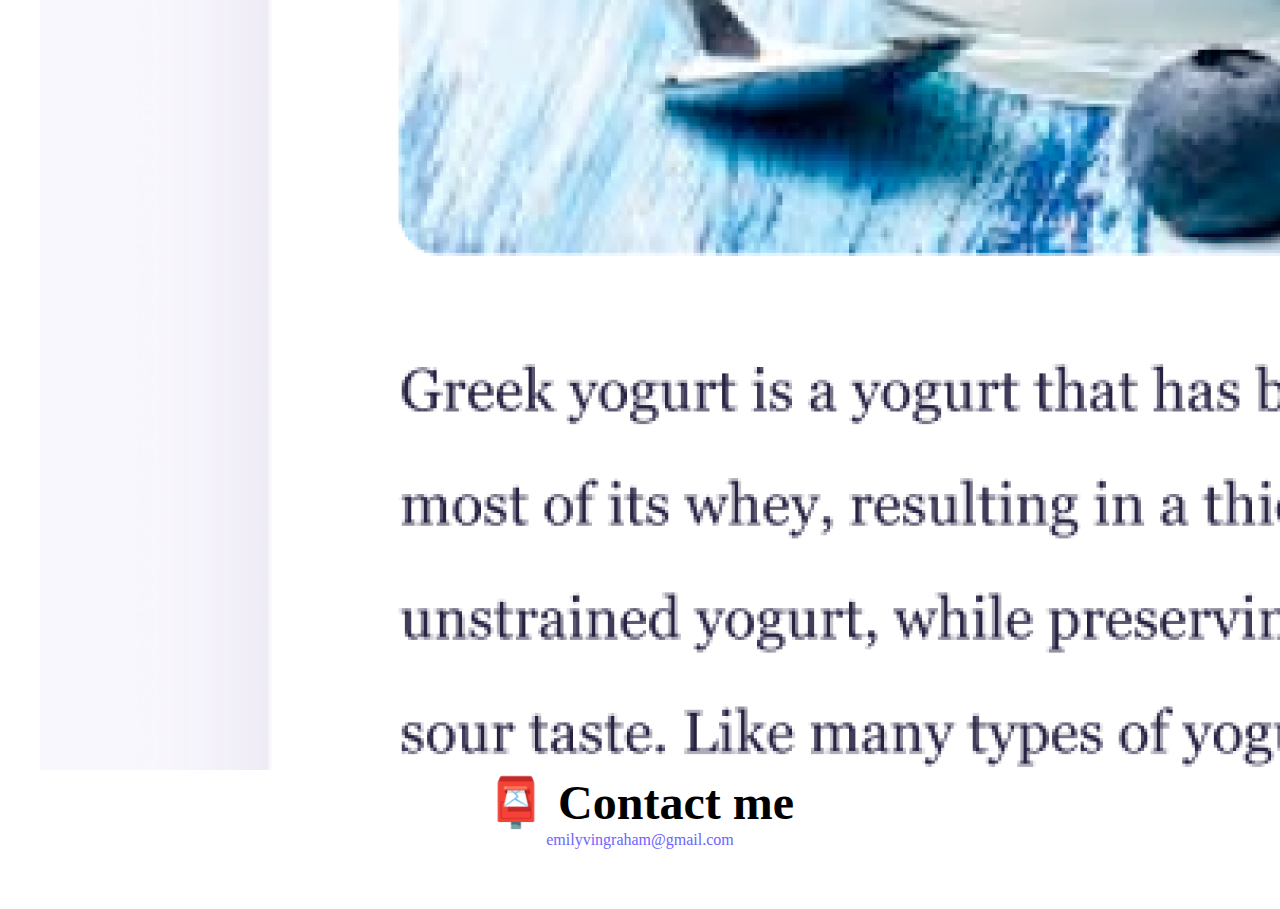
==== commit 388198b1: "Added additional media classes for mobile device responsiveness" ====
--- a/about.html
+++ b/about.html
@@ -68,7 +68,7 @@
 
         <h1 class="about-me-heading-padding header-media-class">About me</h1>
         <h3 class="sub-sub-header-media-class">
-            Front-end developer from Colorado, United States
+            Front-end developer from Colorado, USA
         </h3>
         <p class="bg-white m-2 p-media-class">
             Lorem ipsum dolor sit amet consectetur adipisicing elit. Est, fugiat
@@ -83,7 +83,7 @@
                     <img
                         src="images/yoga.png"
                         alt="yoga-app-icon"
-                        class="img-fluid p-2 border rounded shadow"
+                        class="img-fluid p-2 border rounded shadow about-img-media-class"
                     />
                 </div>
 
@@ -91,7 +91,7 @@
                     <img
                         src="images/weather.png"
                         alt="weather-app-icon"
-                        class="img-fluid p-2 border rounded shadow"
+                        class="img-fluid p-2 border rounded shadow about-img-media-class"
                     />
                 </div>
 
@@ -99,24 +99,25 @@
                     <img
                         src="images/yogurt.png"
                         alt="yogurt-app-icon"
-                        class="img-fluid p-2 border rounded shadow"
+                        class="img-fluid p-2 border rounded shadow about-img-media-class"
                     />
                 </div>
                 <!--CLOSING DIVS OF CONTAINER BELOW-->
             </div>
         </div>
-
-        <div class="m-5" id="contact">
-            <h2 class="sub-header-media-class">📮 Contact me</h2>
-            <div class="sub-header-media-class">
-                <a
-                    href="mailto:emilyvingraham@gmail.com"
-                    class="email-link"
-                    title="Contact Emily"
-                >
-                    emilyvingraham@gmail.com
-                </a>
+        <footer>
+            <div class="m-5" id="contact">
+                <h2 class="contact-header-media-class">📮 Contact me</h2>
+                <div>
+                    <a
+                        href="mailto:emilyvingraham@gmail.com"
+                        class="email-link fs-4 email-link-media-class"
+                        title="Contact Emily"
+                    >
+                        emilyvingraham@gmail.com
+                    </a>
+                </div>
             </div>
-        </div>
+        </footer>
     </body>
 </html>
--- a/src/styles.css
+++ b/src/styles.css
@@ -7,6 +7,9 @@
 @media (max-width: 576px) {
     .img-media-class {
         display: none;
+    }
+    .about-img-media-class {
+        margin-bottom: 30px;
     }
     .heading-media-class {
         text-align: center;
@@ -28,6 +31,12 @@
     .p-media-class {
         font-size: 16px;
     }
+    .email-link-media-class {
+        font-size: 16px;
+    }
+    .contact-header-media-class {
+        font-size: 26px;
+    }
 }
 
 .about-me-heading-padding {
@@ -37,8 +46,8 @@
 
 body {
     margin-bottom: 60px;
-    margin-right: 10px;
-    margin-left: 10px;
+    margin-right: 40px;
+    margin-left: 40px;
     margin-top: 10px;
 }
 
@@ -114,7 +123,6 @@
     display: flex;
     justify-content: center;
     color: var(--primary-color);
-    font-size: 24px;
     text-decoration: none;
 }
 
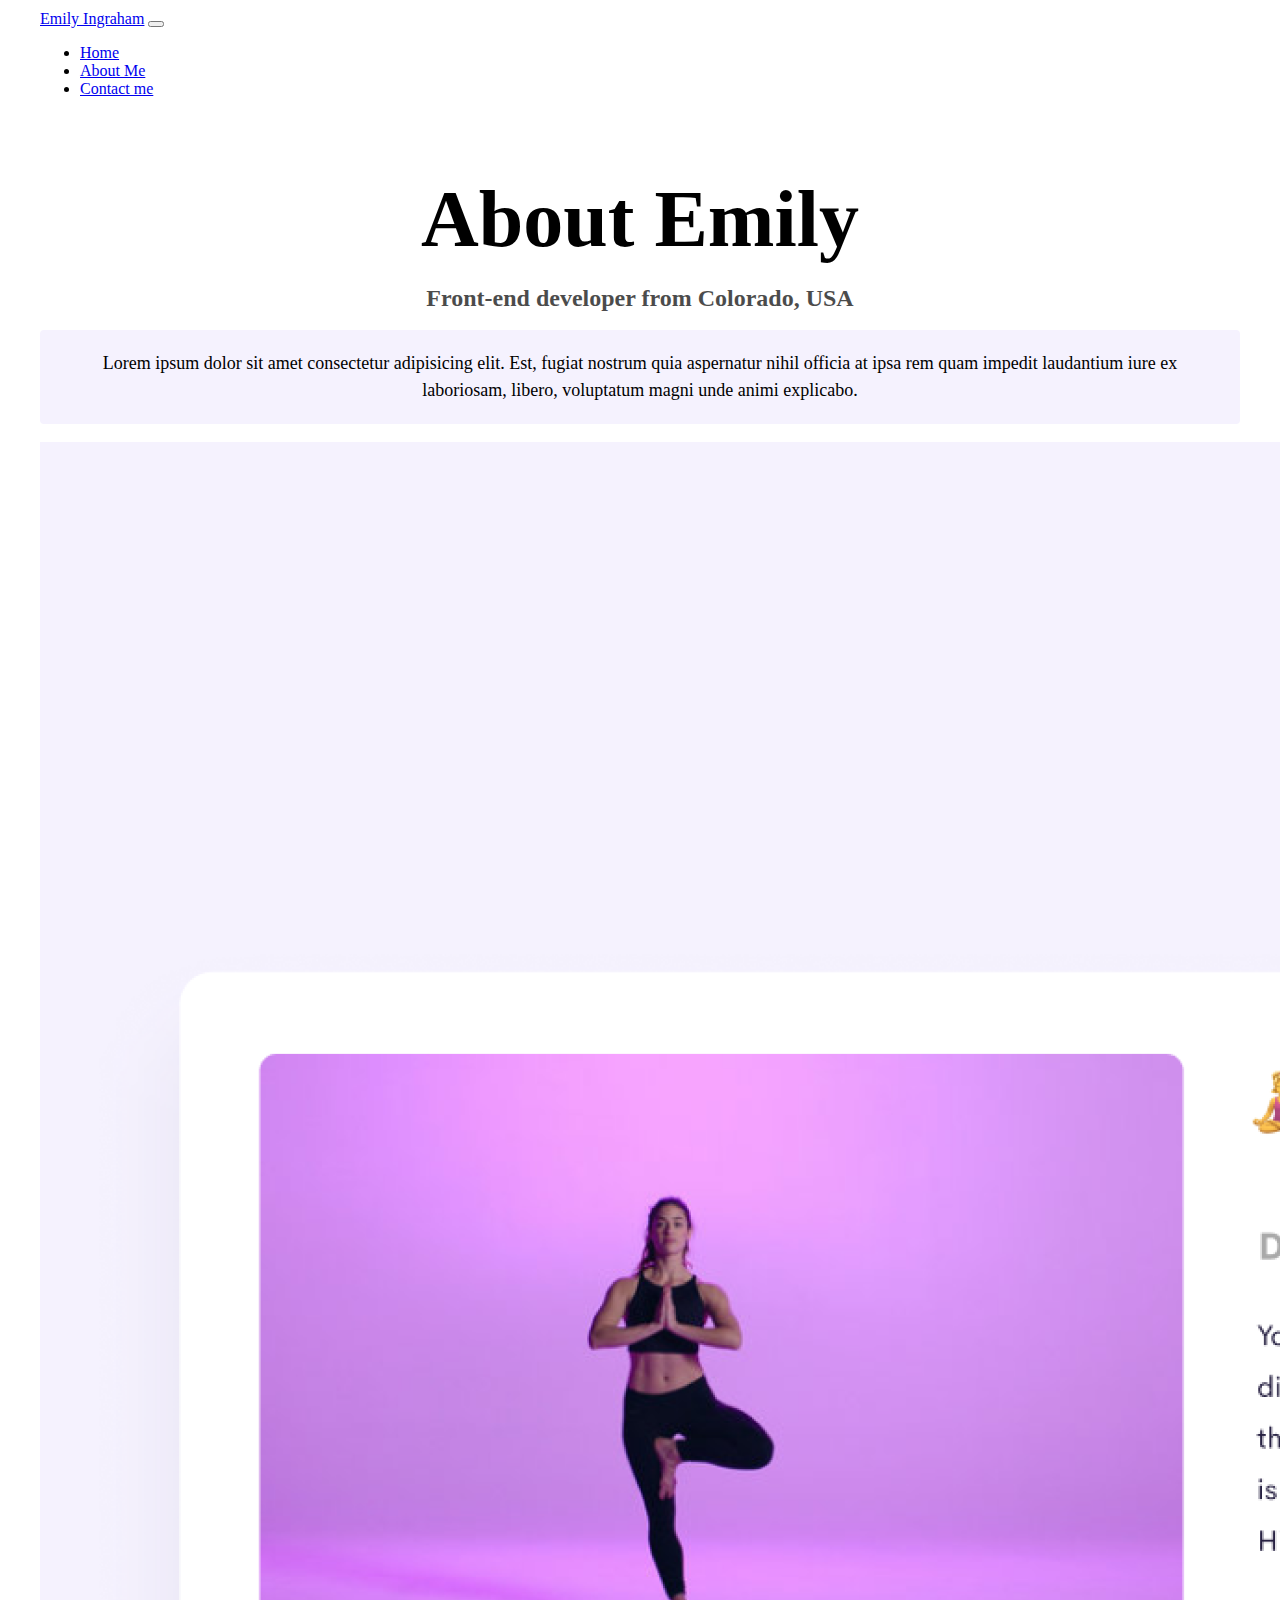
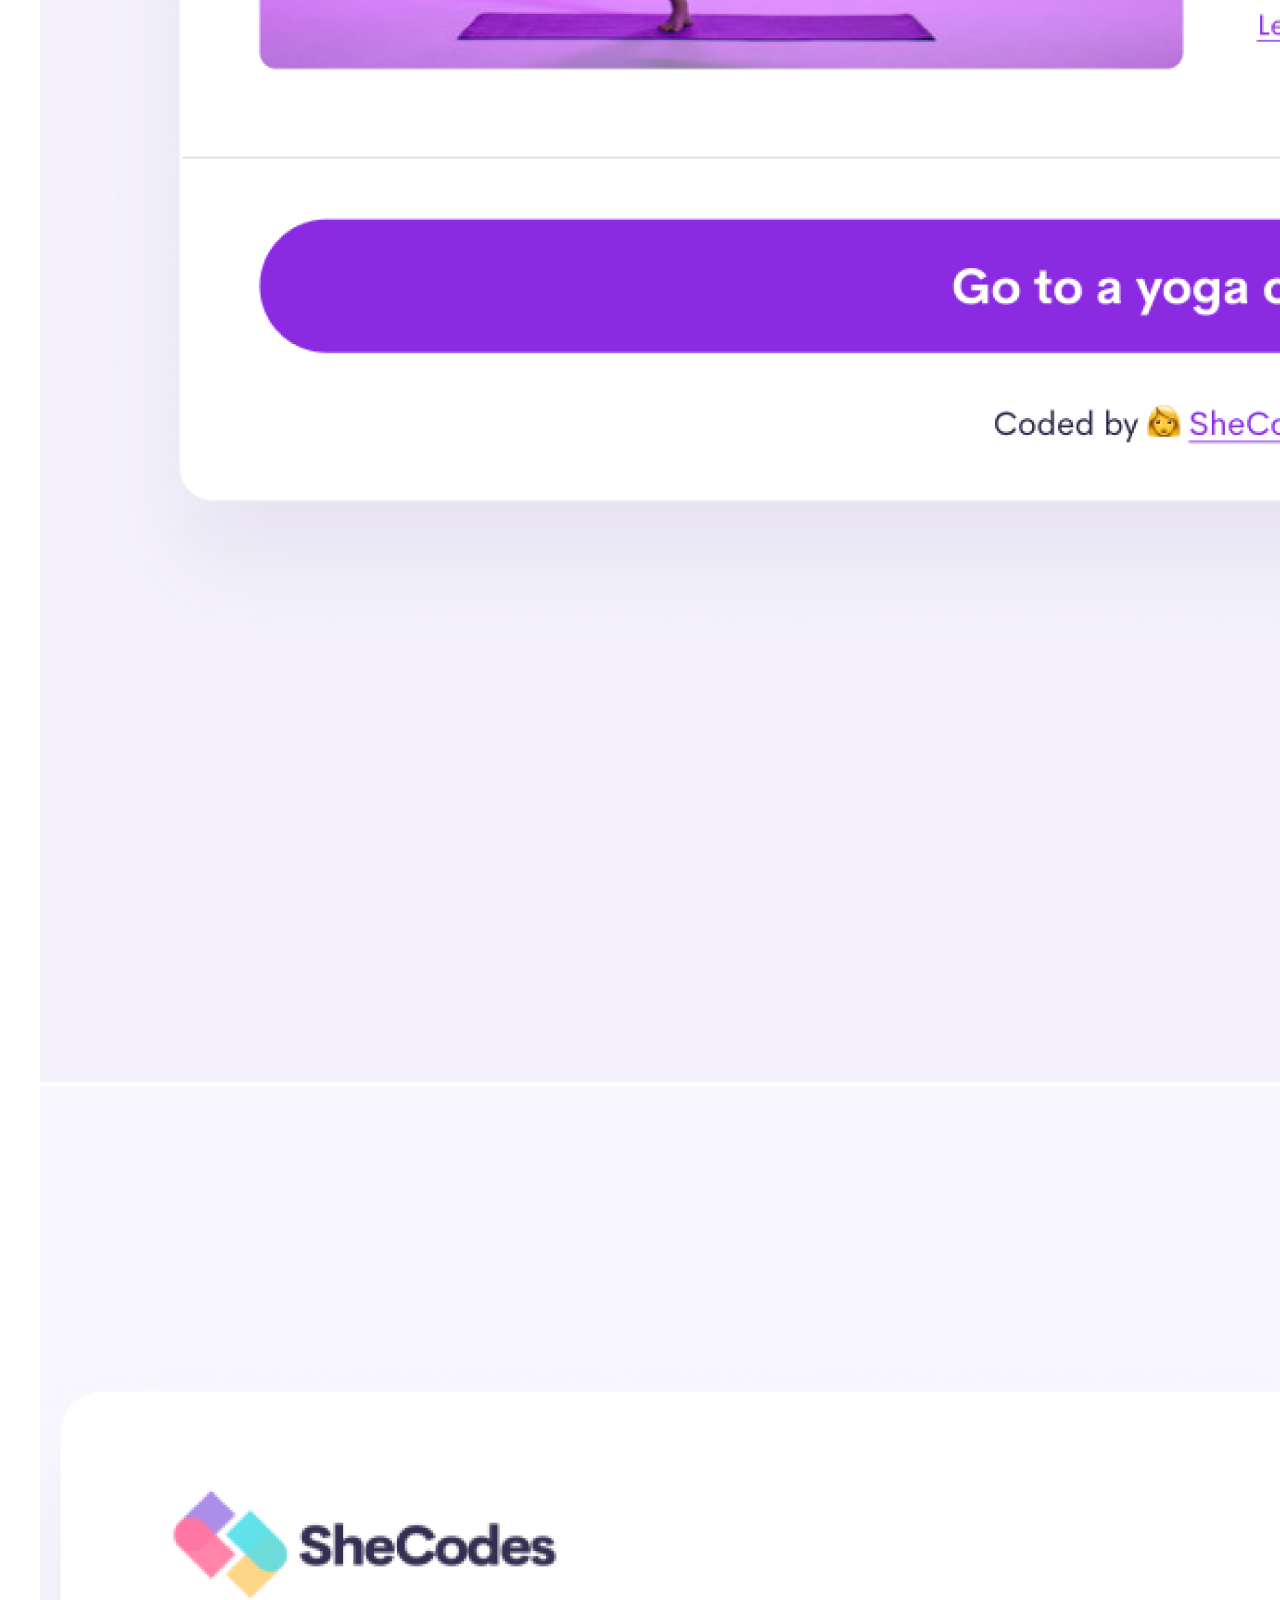
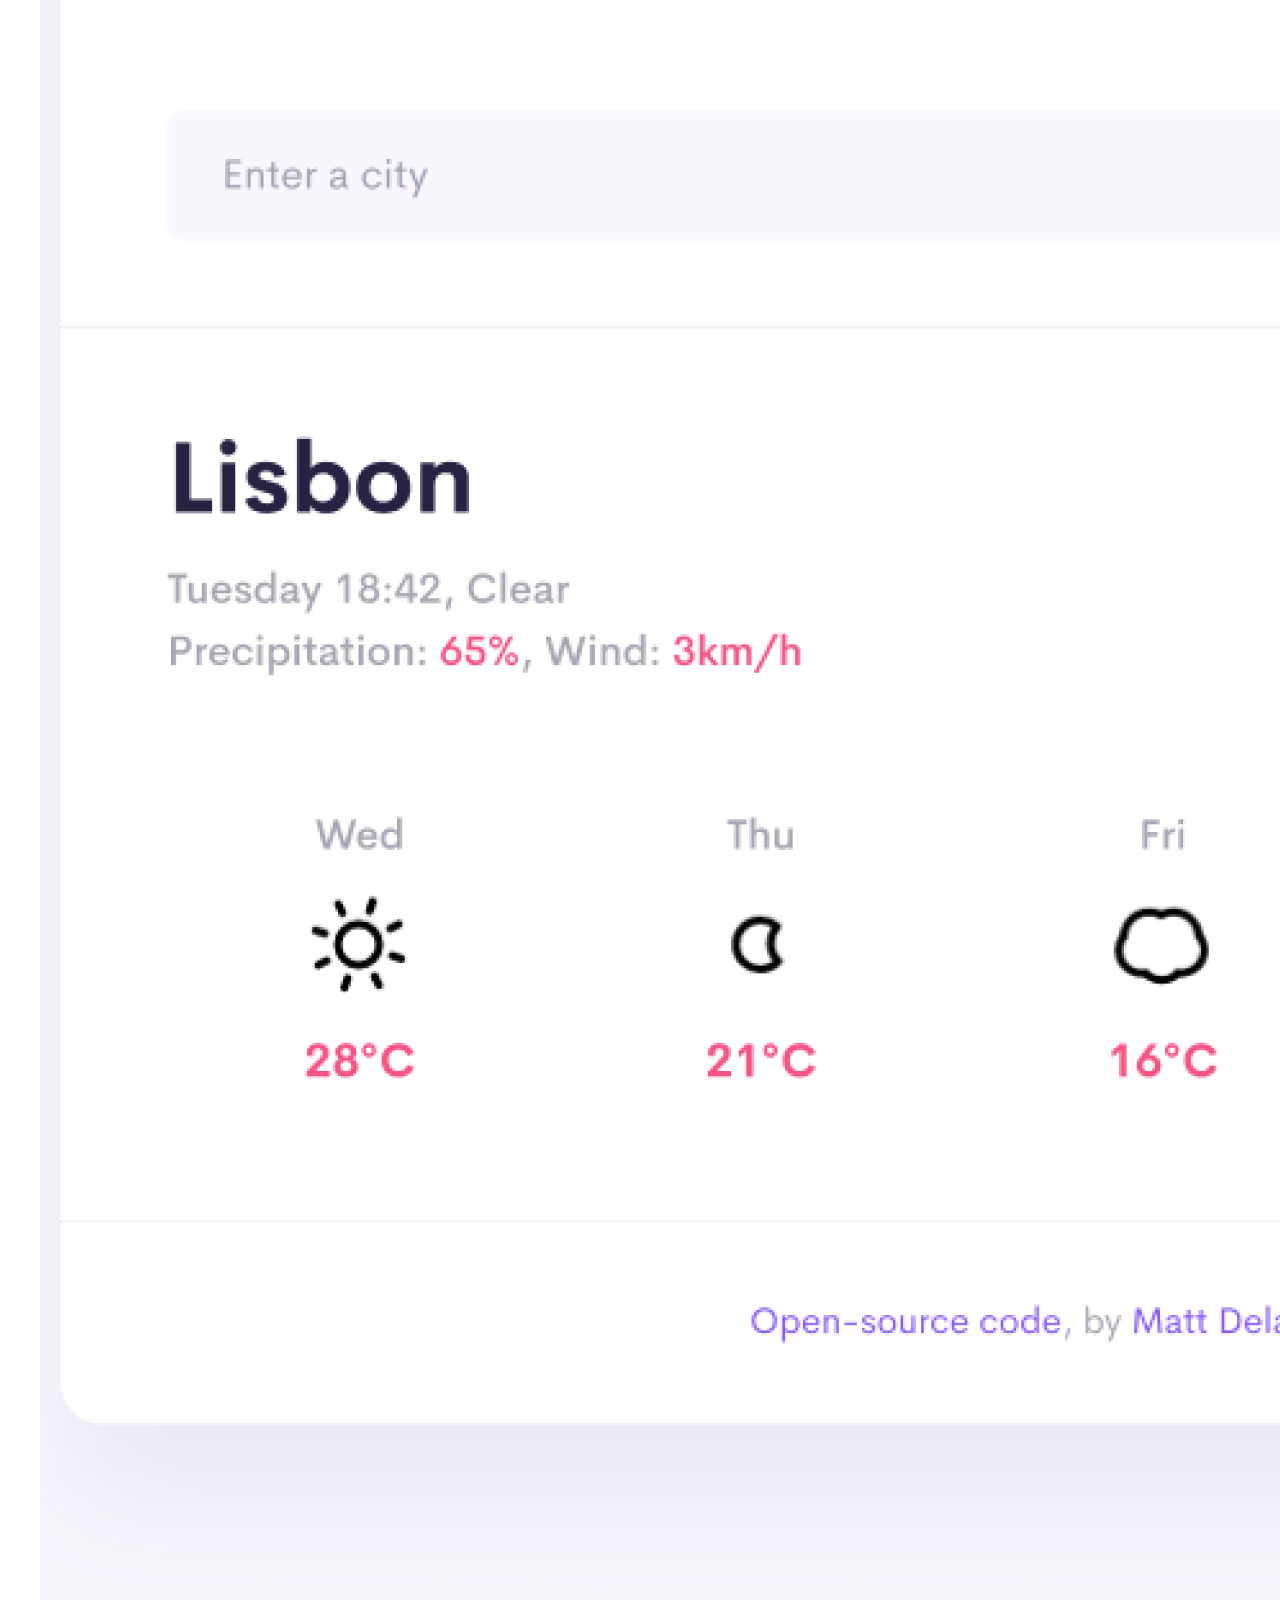
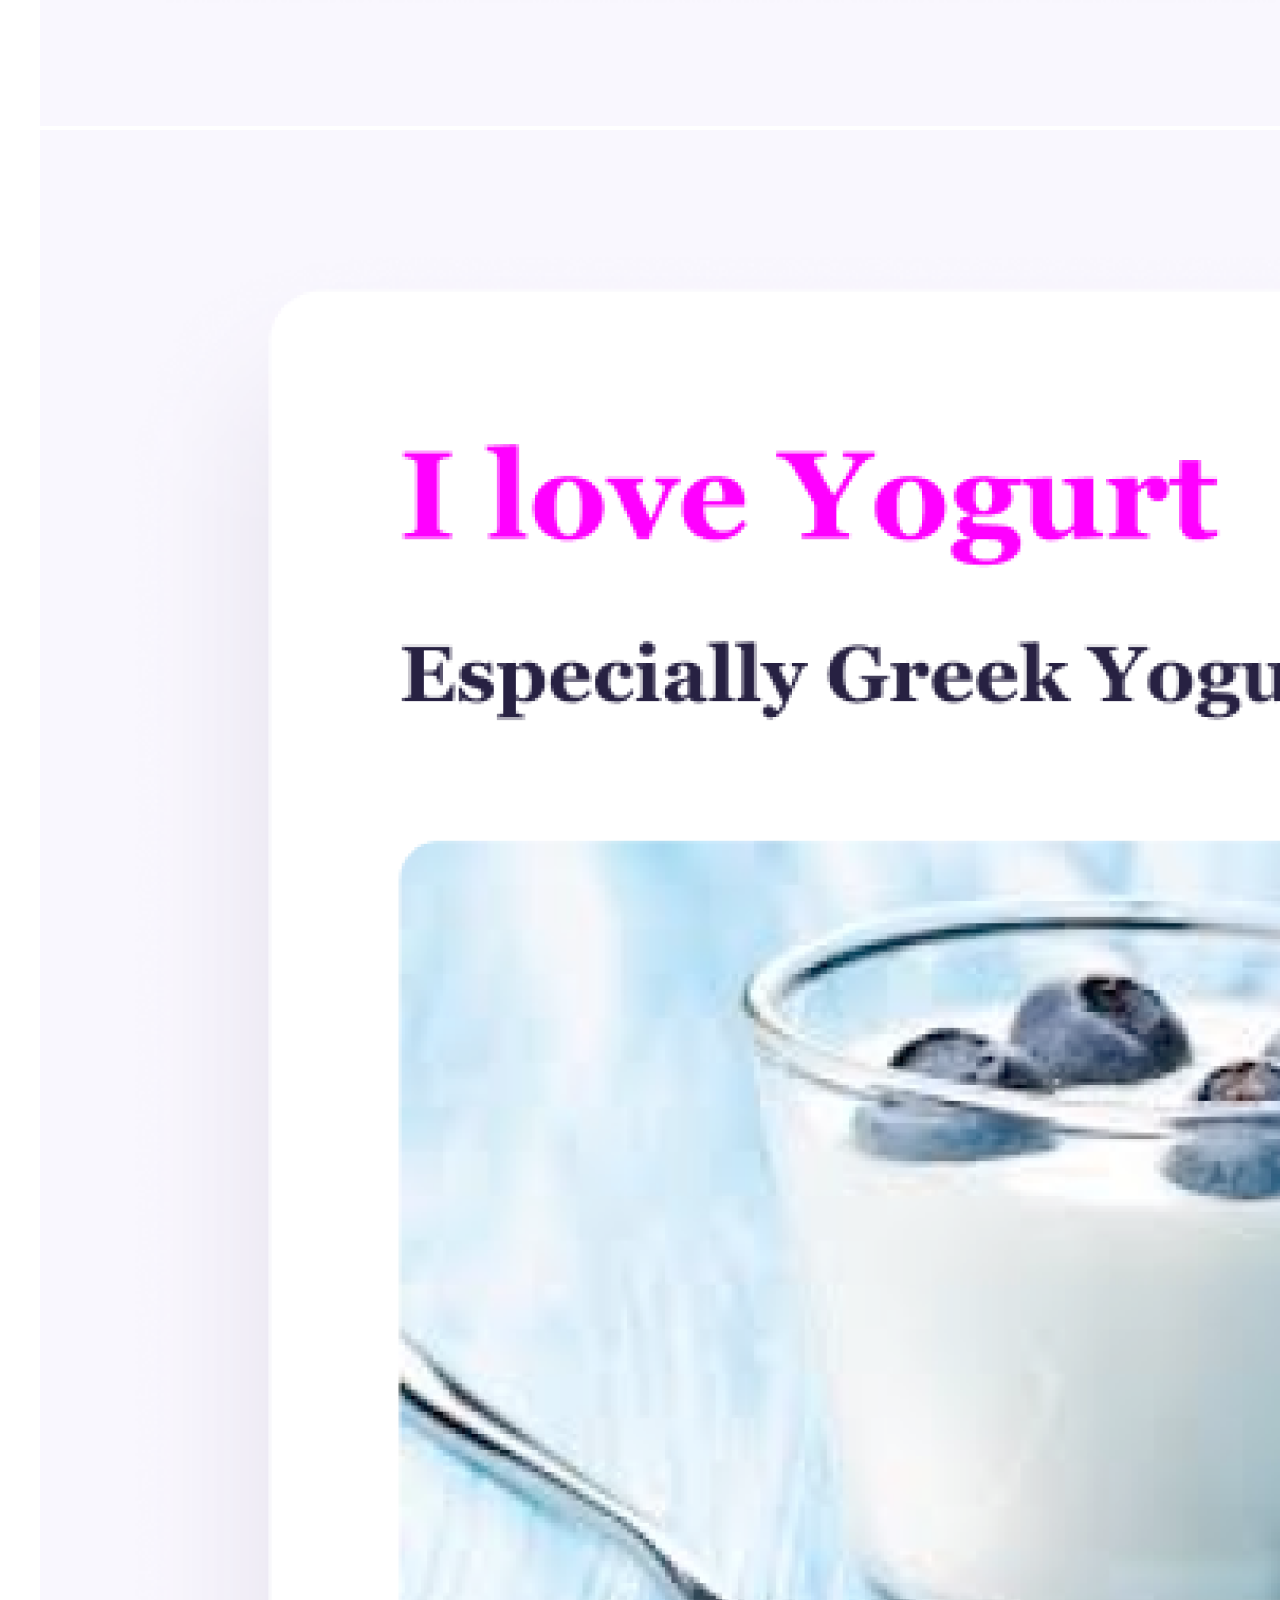
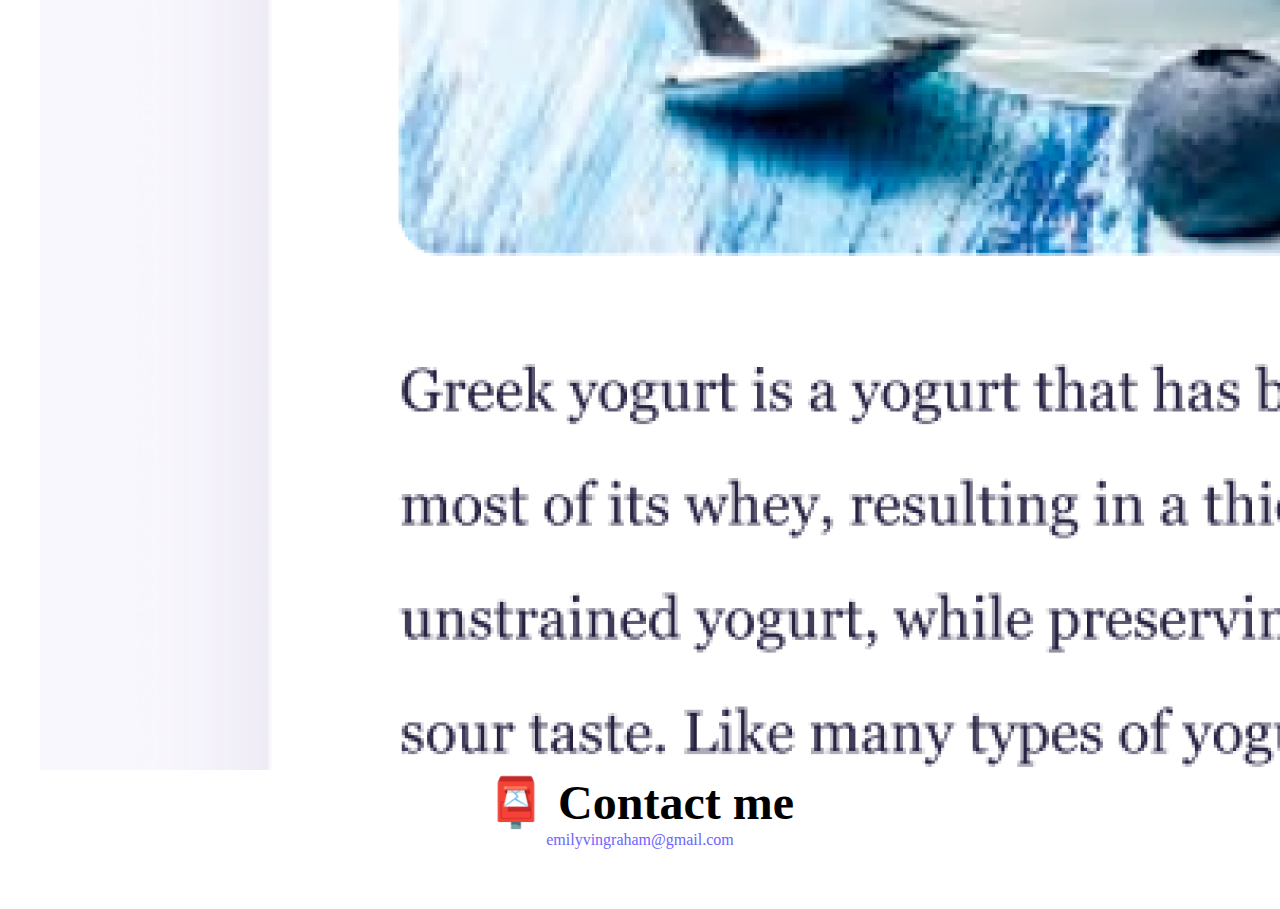
==== commit 37a308ee: "Improved SEO" ====
--- a/about.html
+++ b/about.html
@@ -3,6 +3,10 @@
     <head>
         <meta charset="UTF-8" />
         <meta name="viewport" content="width=device-width, initial-scale=1.0" />
+        <meta
+            name="description"
+            content="Emily Ingraham is a Front-End Web Developer based in the United States. She is currently specializing in web design and is learning to code with SheCodes coding workshops for women. Emily's professional experience before enrolling in SheCodes focused on financial services in the real estate industry."
+        />
         <link
             href="https://cdn.jsdelivr.net/npm/bootstrap@5.3.2/dist/css/bootstrap.min.css"
             rel="stylesheet"
@@ -15,7 +19,7 @@
             crossorigin="anonymous"
         ></script>
         <link rel="stylesheet" href="/src/styles.css" />
-        <title>Front-End Developer - Emily Ingraham - About</title>
+        <title>About: Front-End Developer - Emily Ingraham</title>
     </head>
     <body>
         <nav class="navbar navbar-expand-lg bg-body-tertiary fixed-top">
@@ -66,7 +70,7 @@
             </div>
         </nav>
 
-        <h1 class="about-me-heading-padding header-media-class">About me</h1>
+        <h1 class="about-me-heading-padding header-media-class">About Emily</h1>
         <h3 class="sub-sub-header-media-class">
             Front-end developer from Colorado, USA
         </h3>
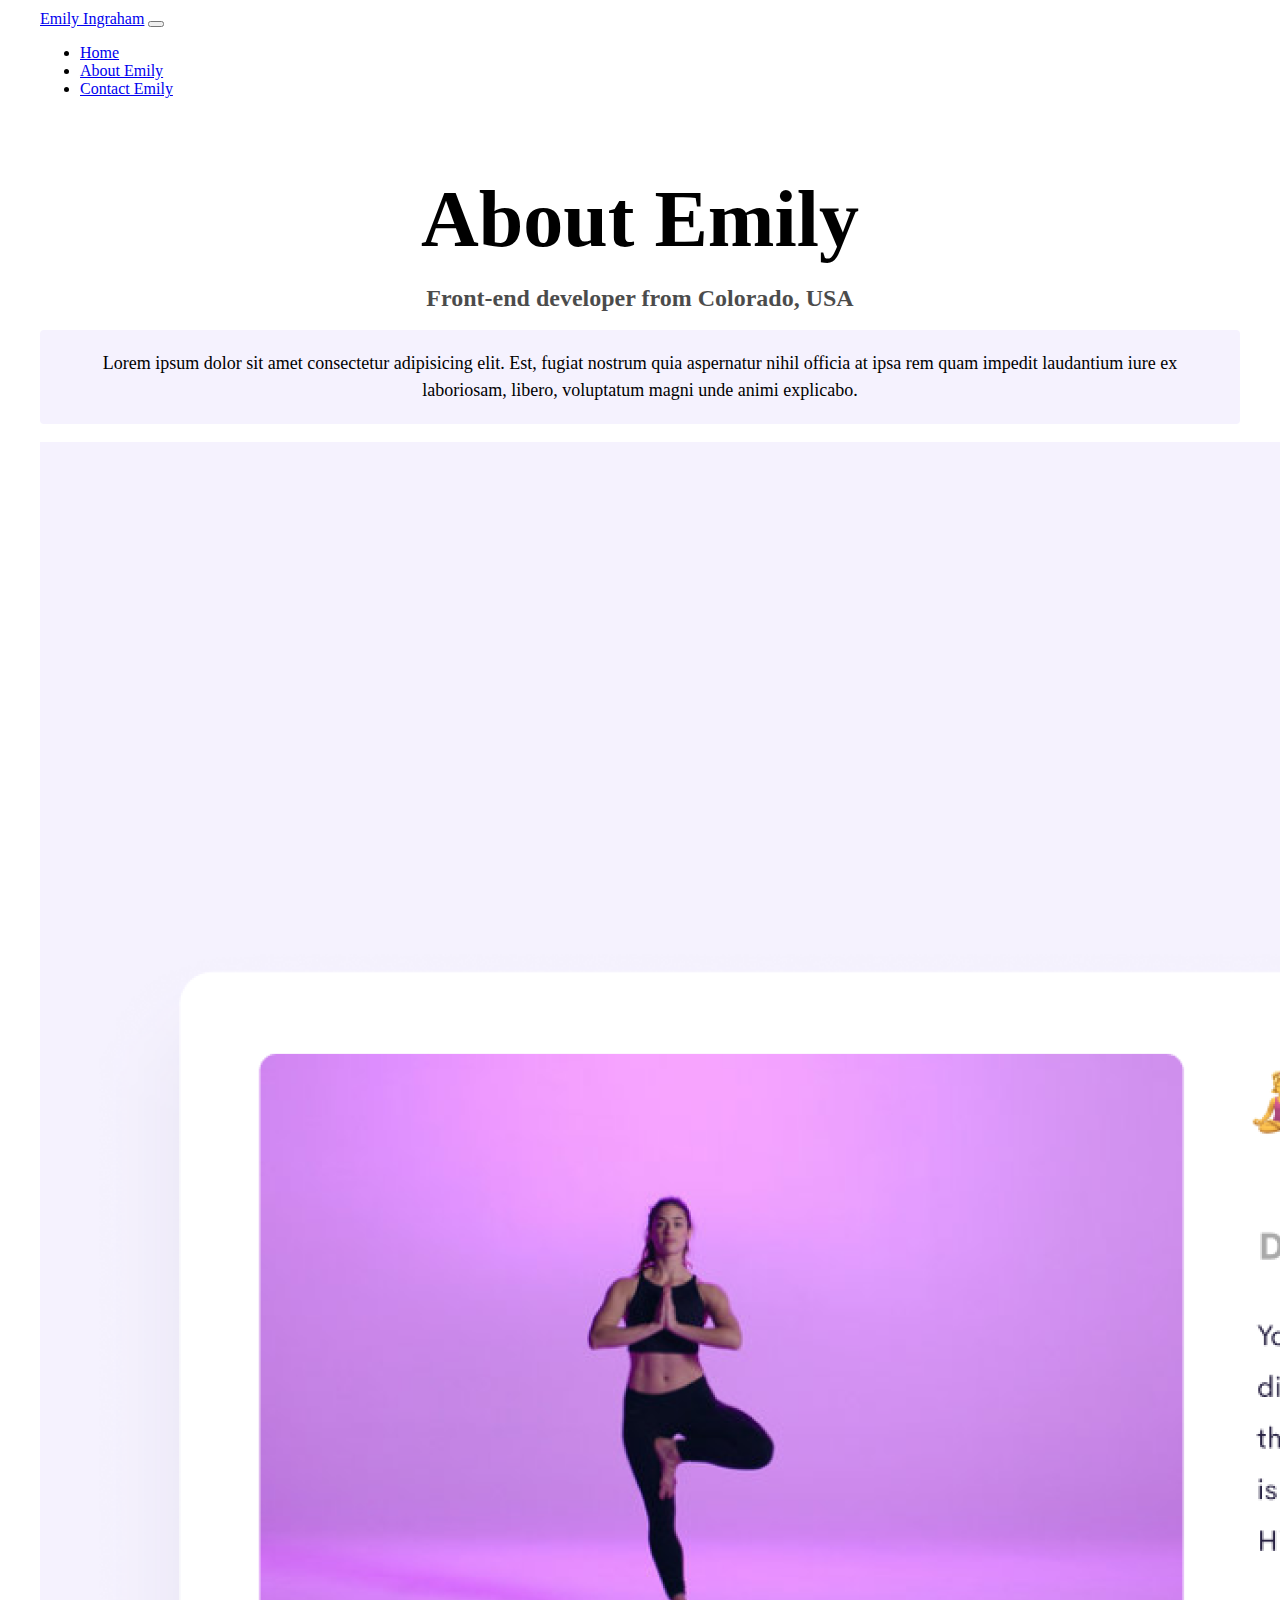
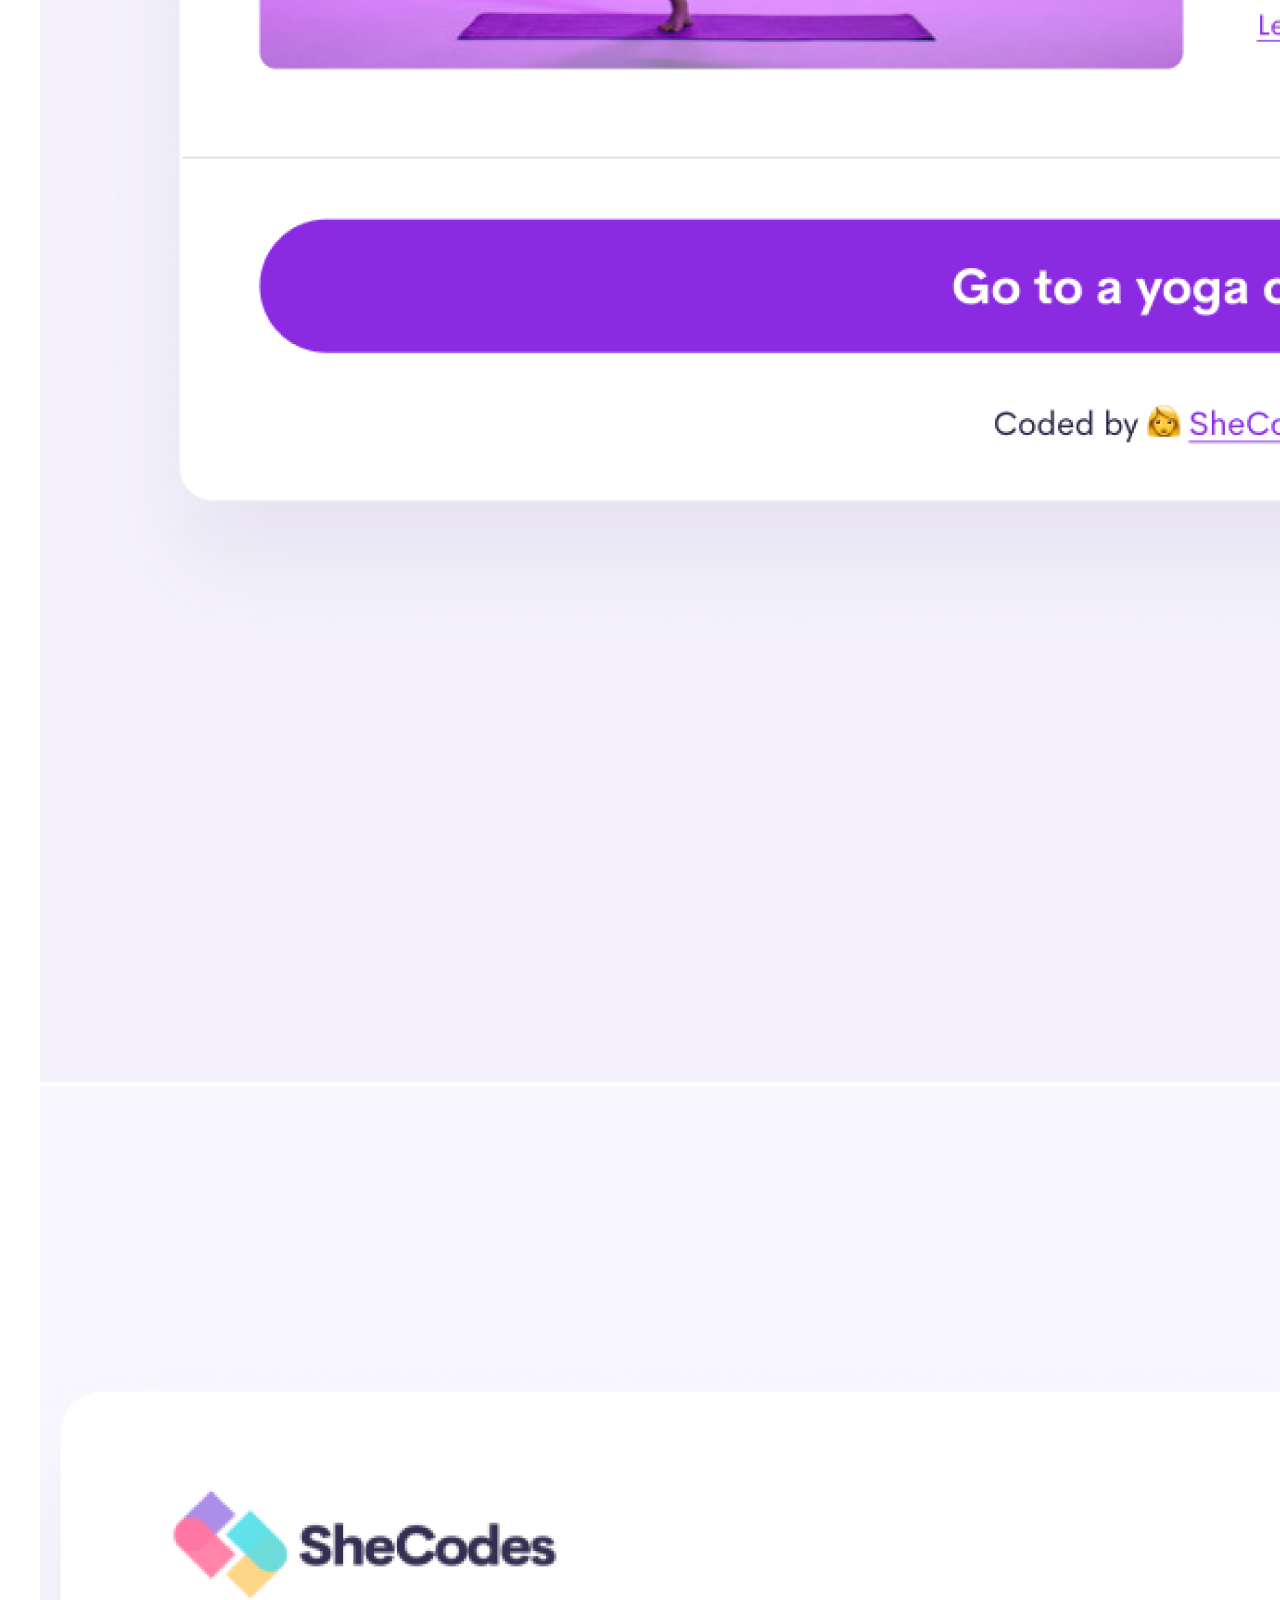
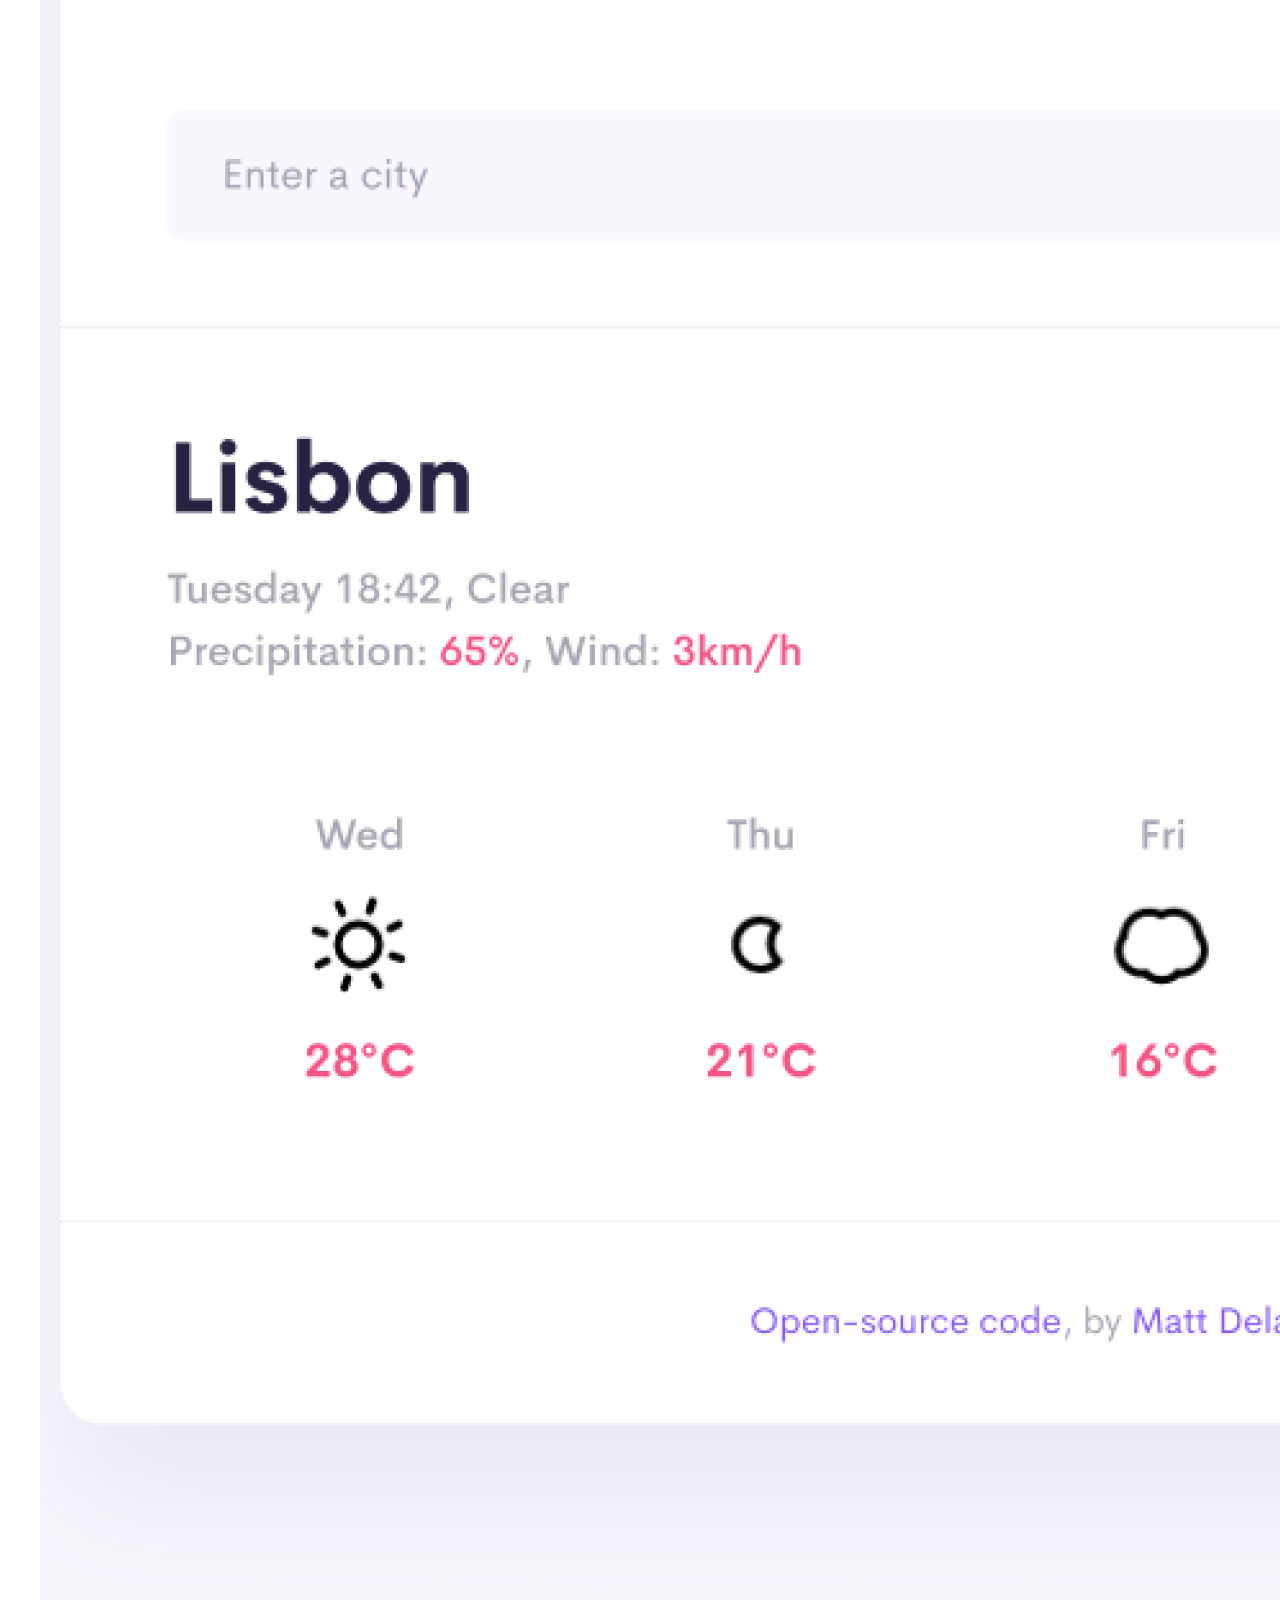
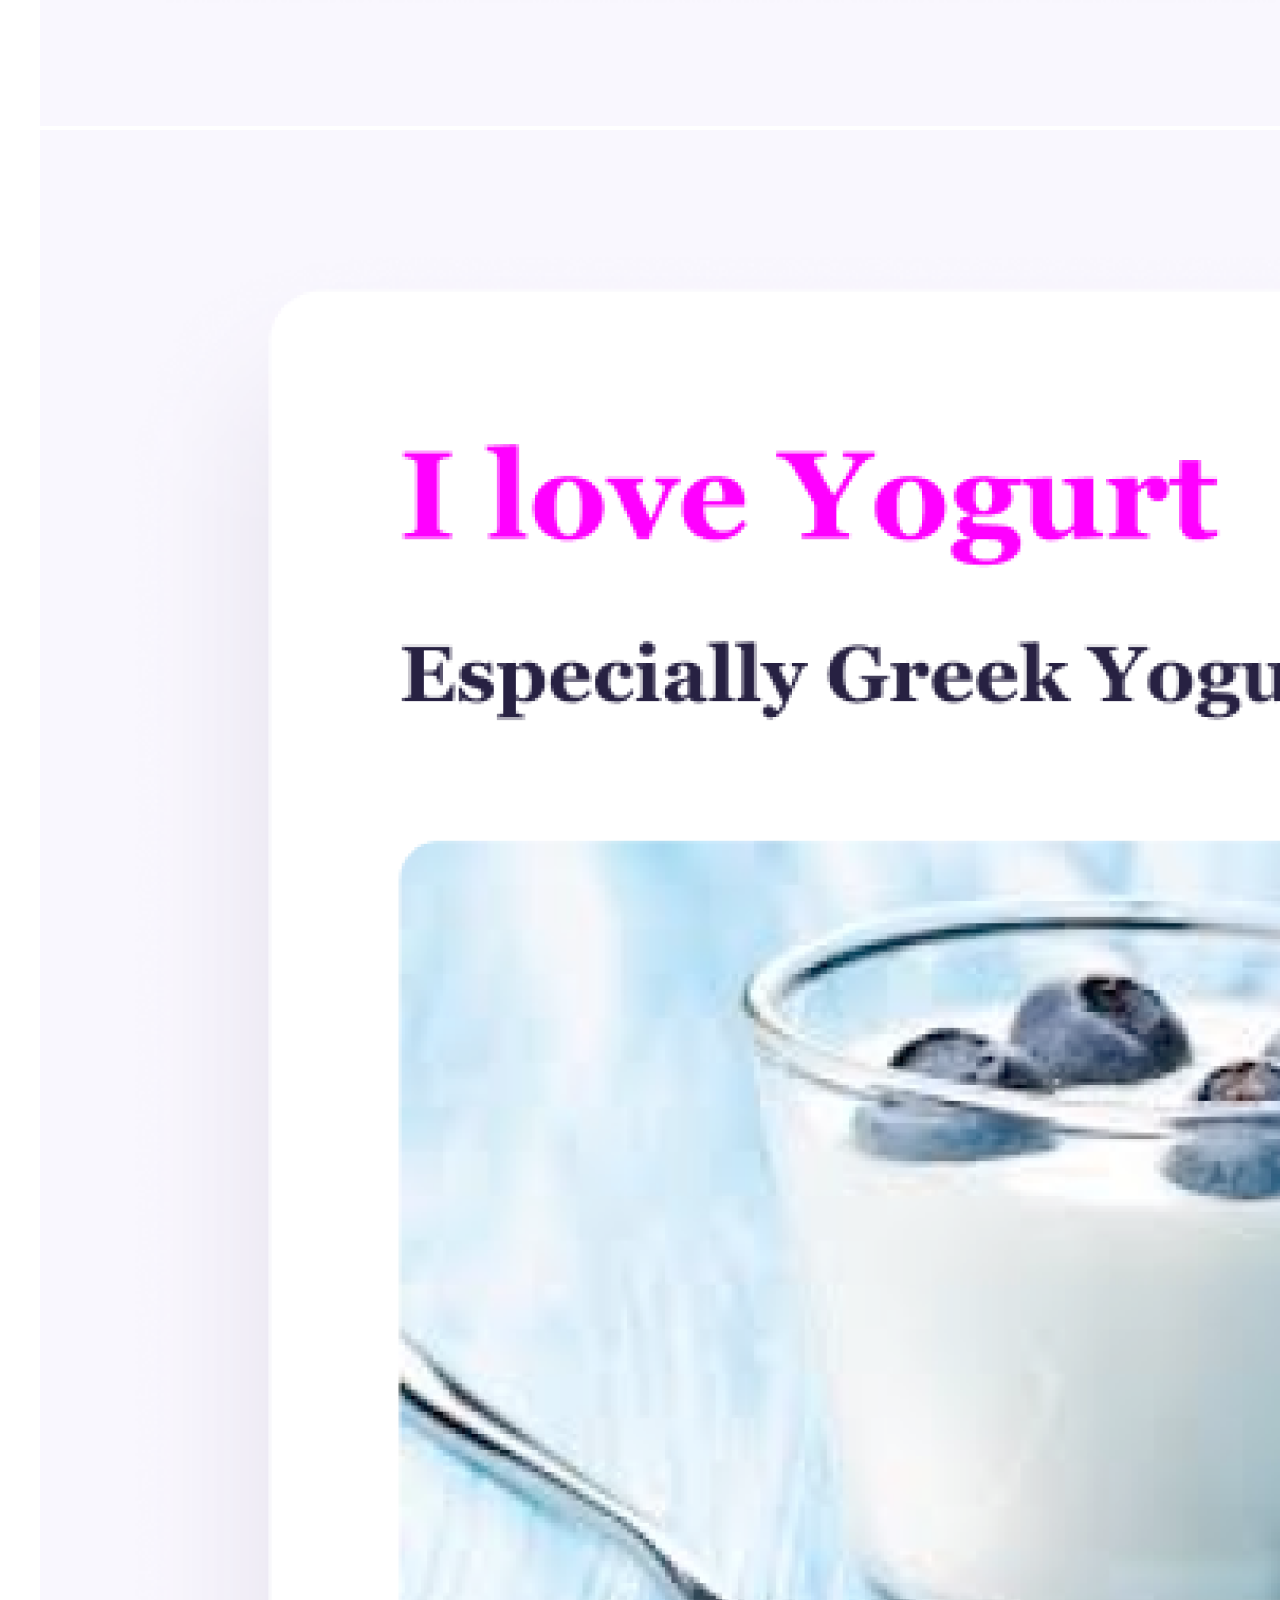
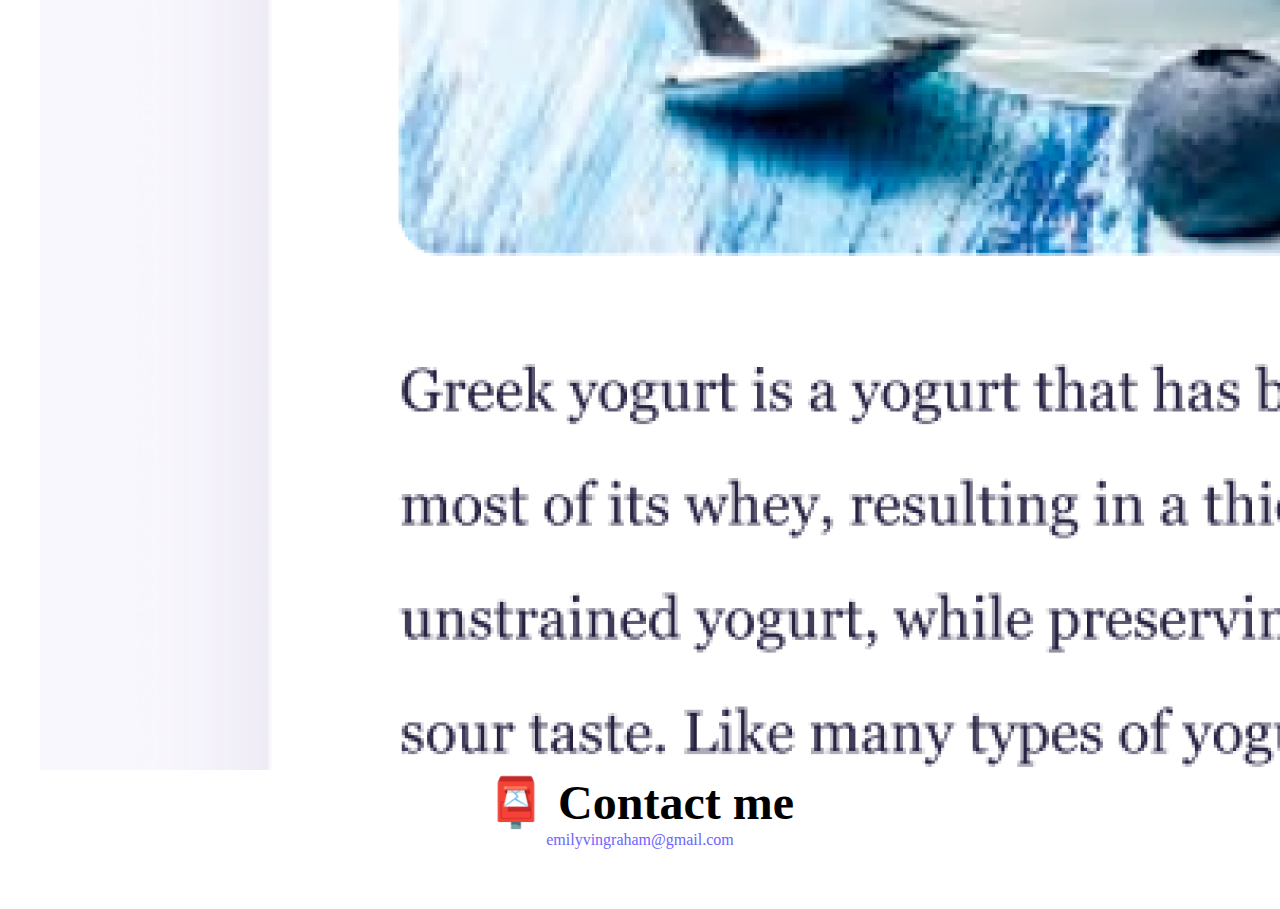
==== commit e87a9f22: "Revised nav bar link text" ====
--- a/about.html
+++ b/about.html
@@ -5,7 +5,7 @@
         <meta name="viewport" content="width=device-width, initial-scale=1.0" />
         <meta
             name="description"
-            content="Emily Ingraham is a Front-End Web Developer based in the United States. She is currently specializing in web design and is learning to code with SheCodes coding workshops for women. Emily's professional experience before enrolling in SheCodes focused on financial services in the real estate industry."
+            content="Emily Ingraham, a U.S.-based Front-End Web Developer, specializes in web design and is currently honing her coding skills through SheCodes workshops for women. Her prior professional experience centered around financial services in the real estate industry."
         />
         <link
             href="https://cdn.jsdelivr.net/npm/bootstrap@5.3.2/dist/css/bootstrap.min.css"
@@ -54,7 +54,7 @@
                                 class="nav-link active"
                                 href="/about.html"
                                 title="About Emily"
-                                >About Me</a
+                                >About Emily</a
                             >
                         </li>
                         <li class="nav-item">
@@ -62,7 +62,7 @@
                                 class="nav-link"
                                 href="/about.html#contact"
                                 title="Contact Emily"
-                                >Contact me</a
+                                >Contact Emily</a
                             >
                         </li>
                     </ul>
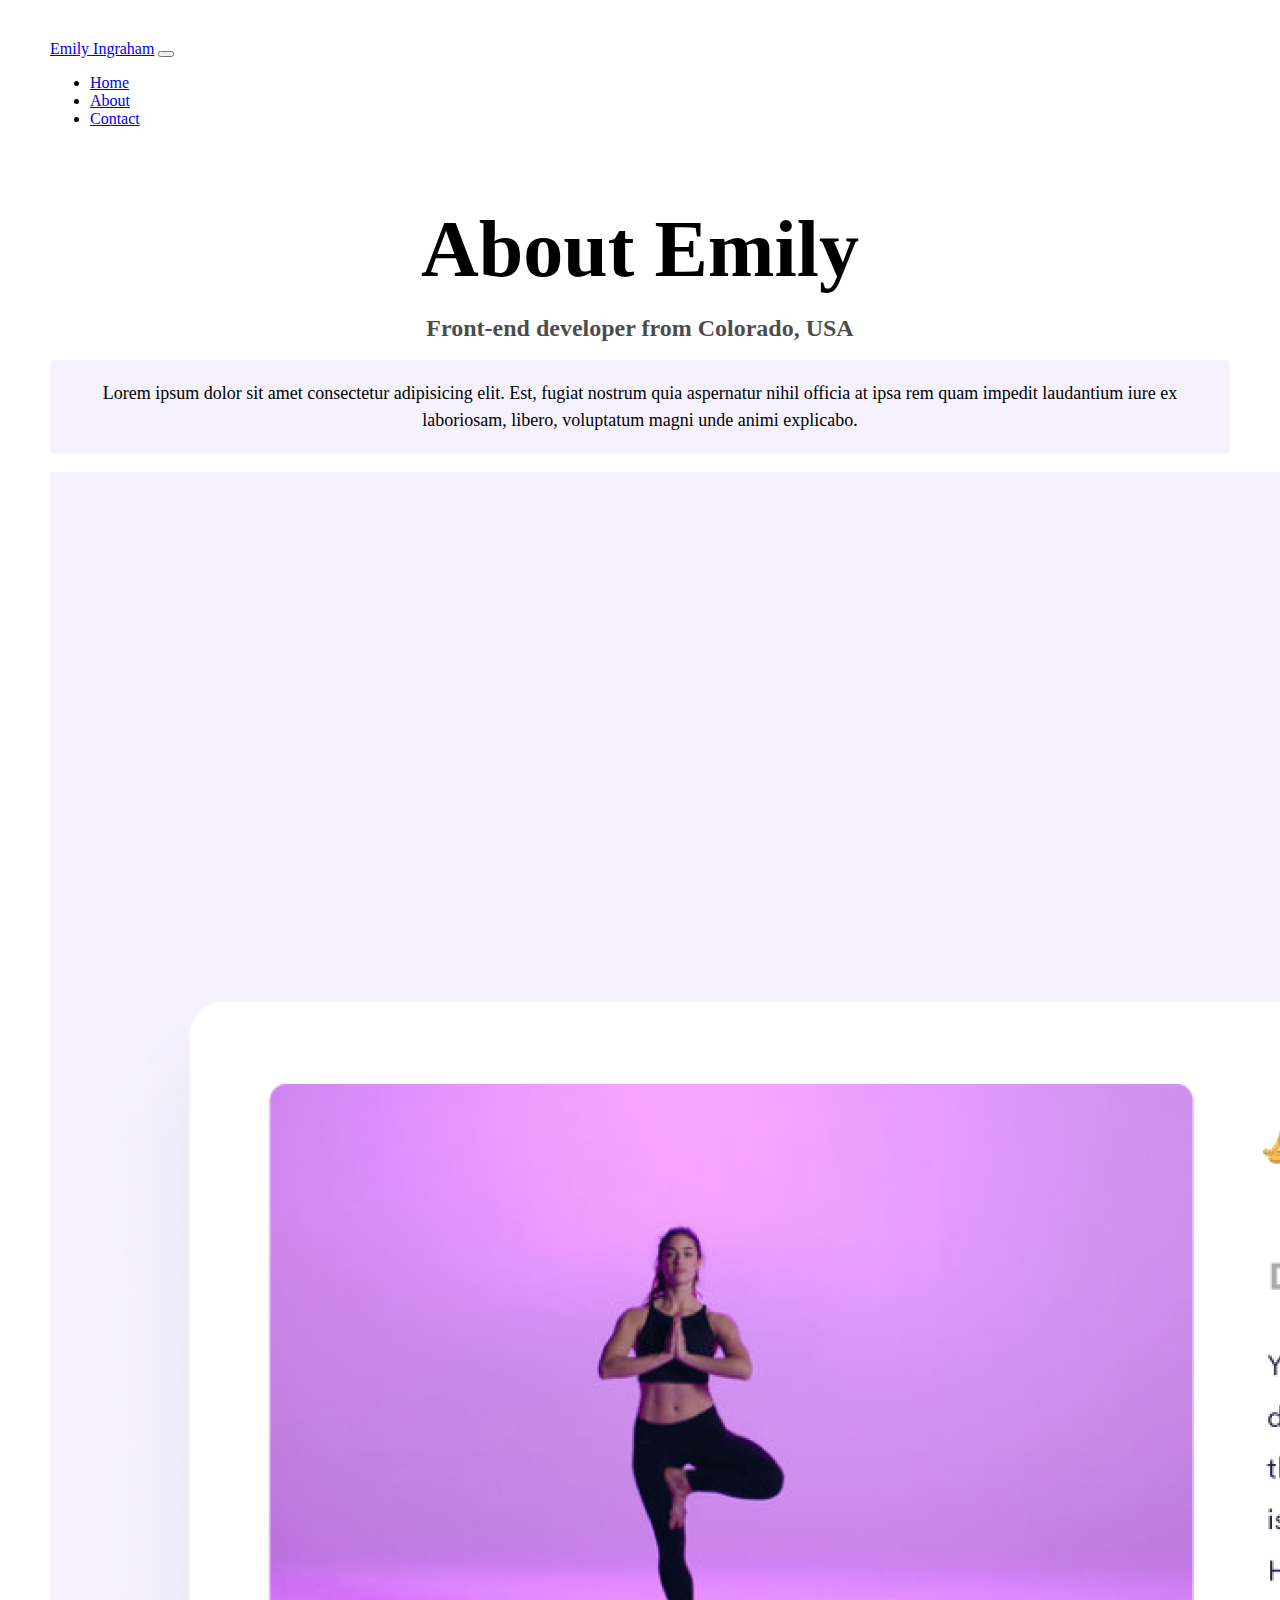
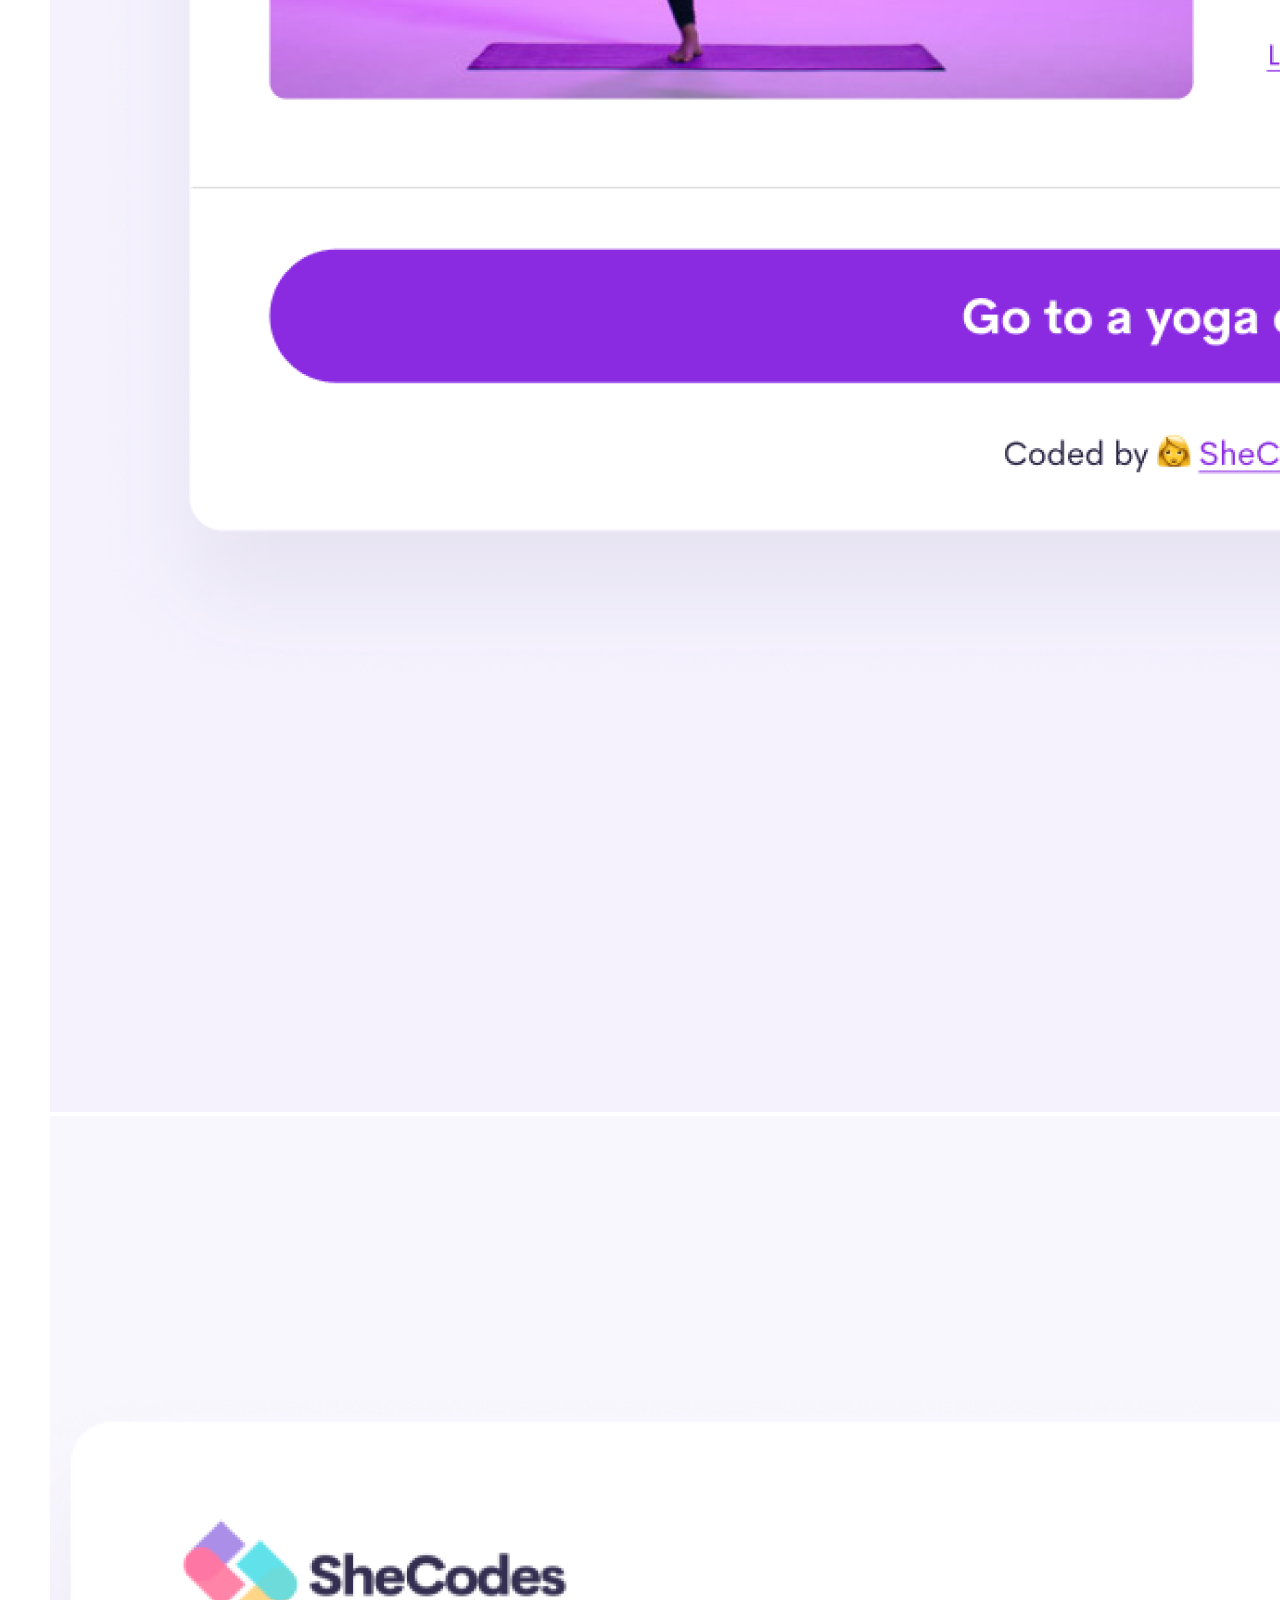
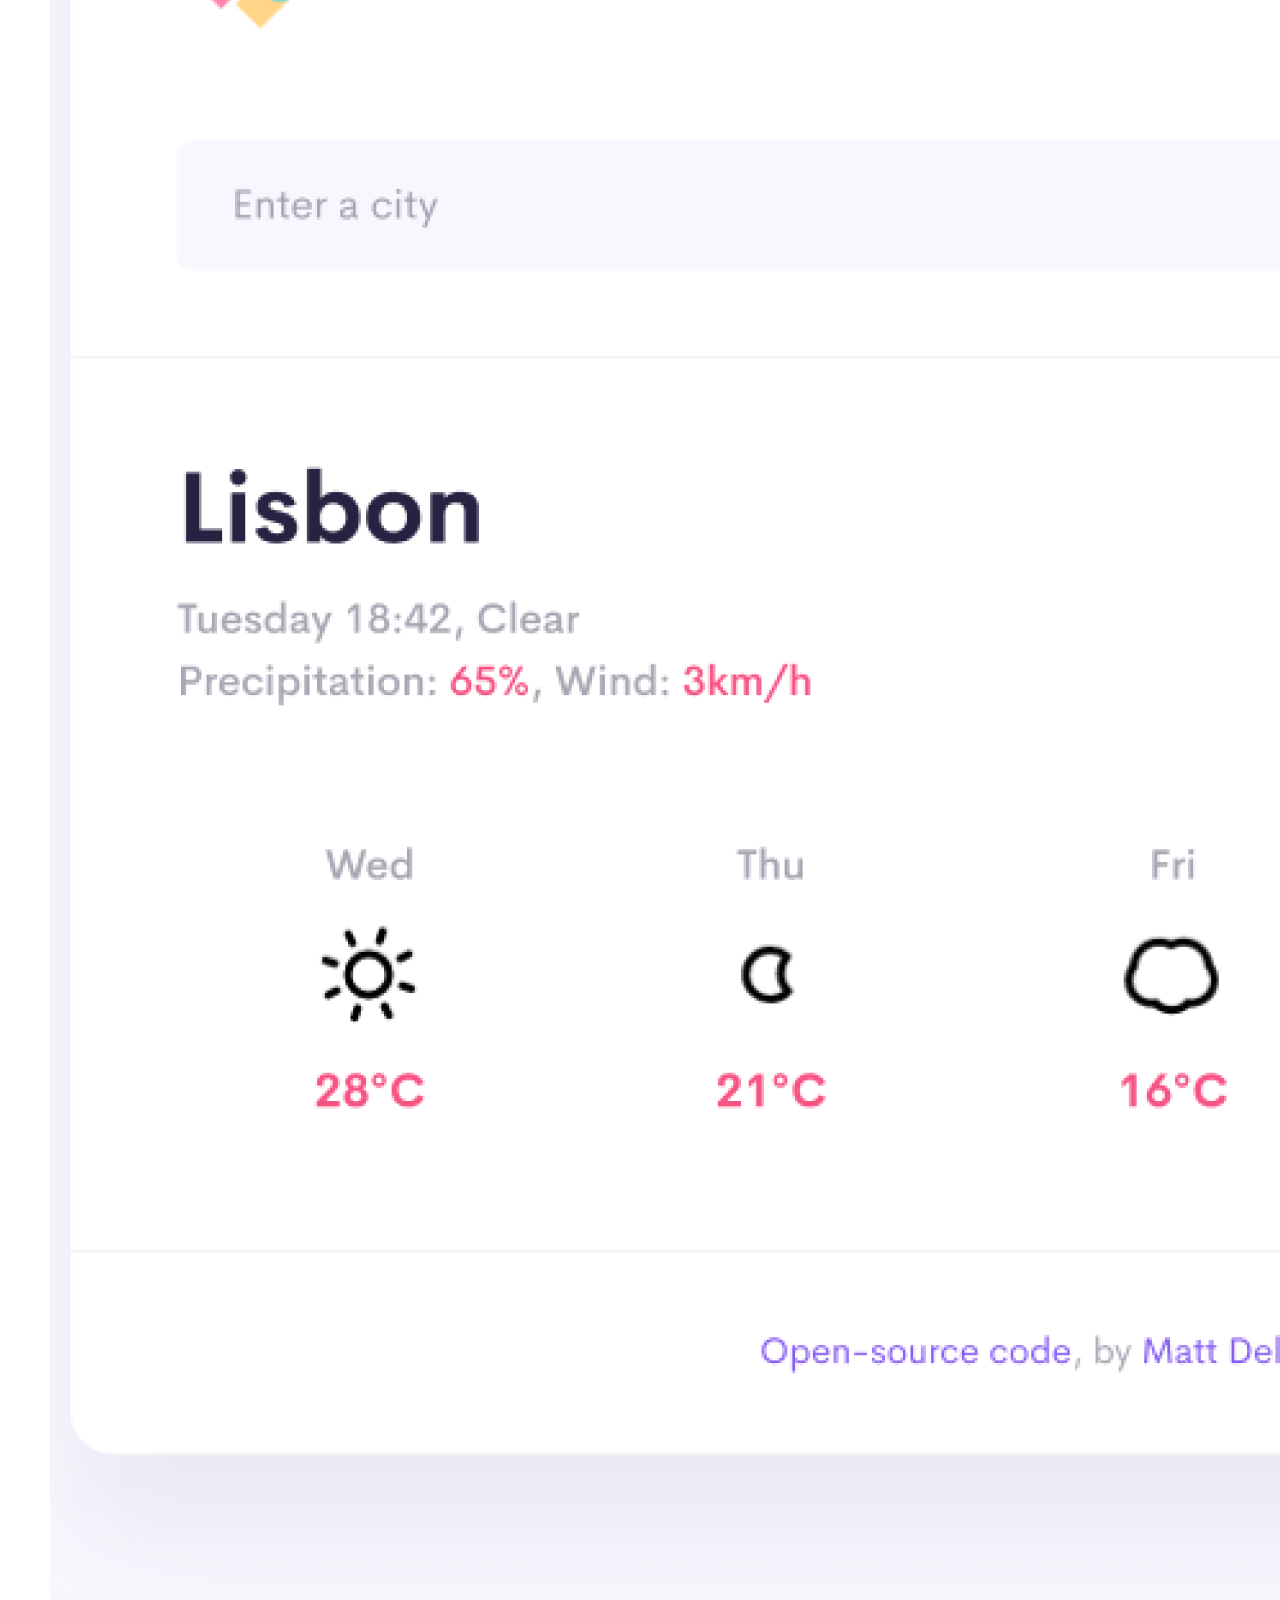
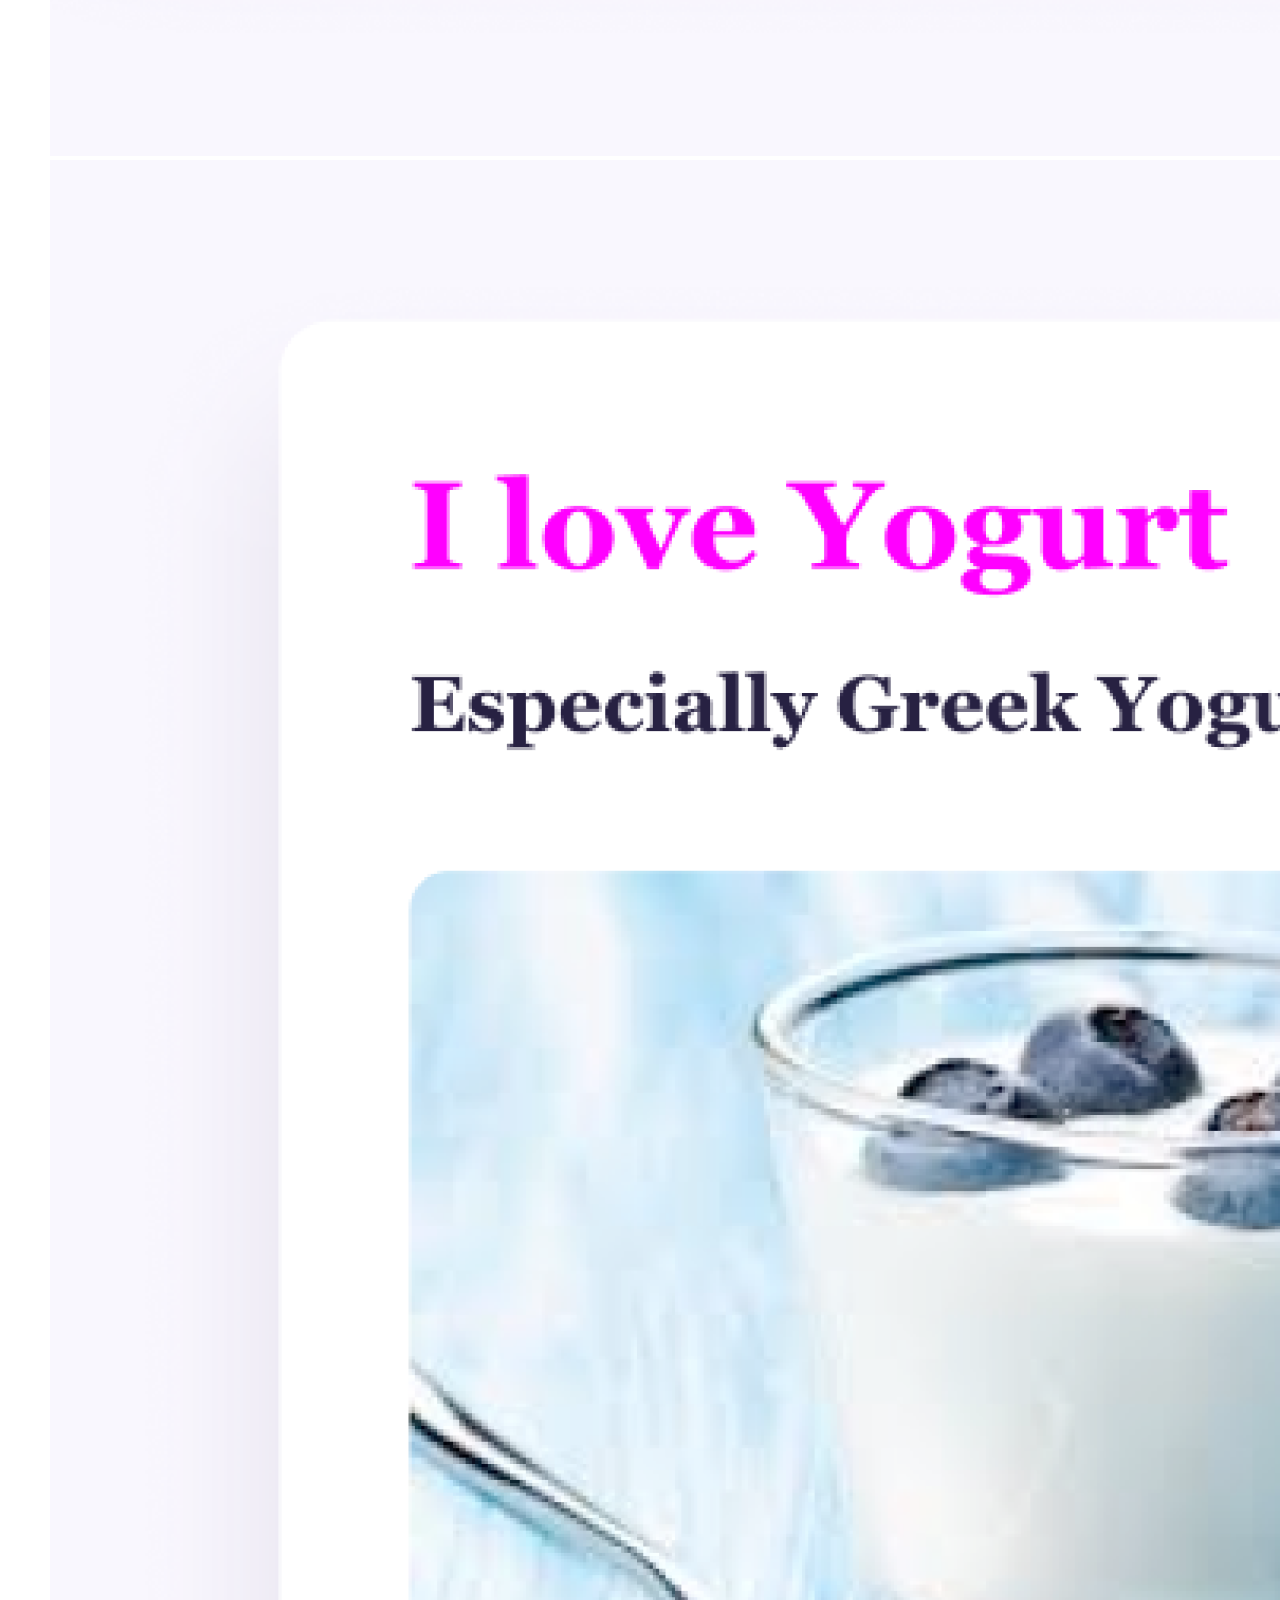
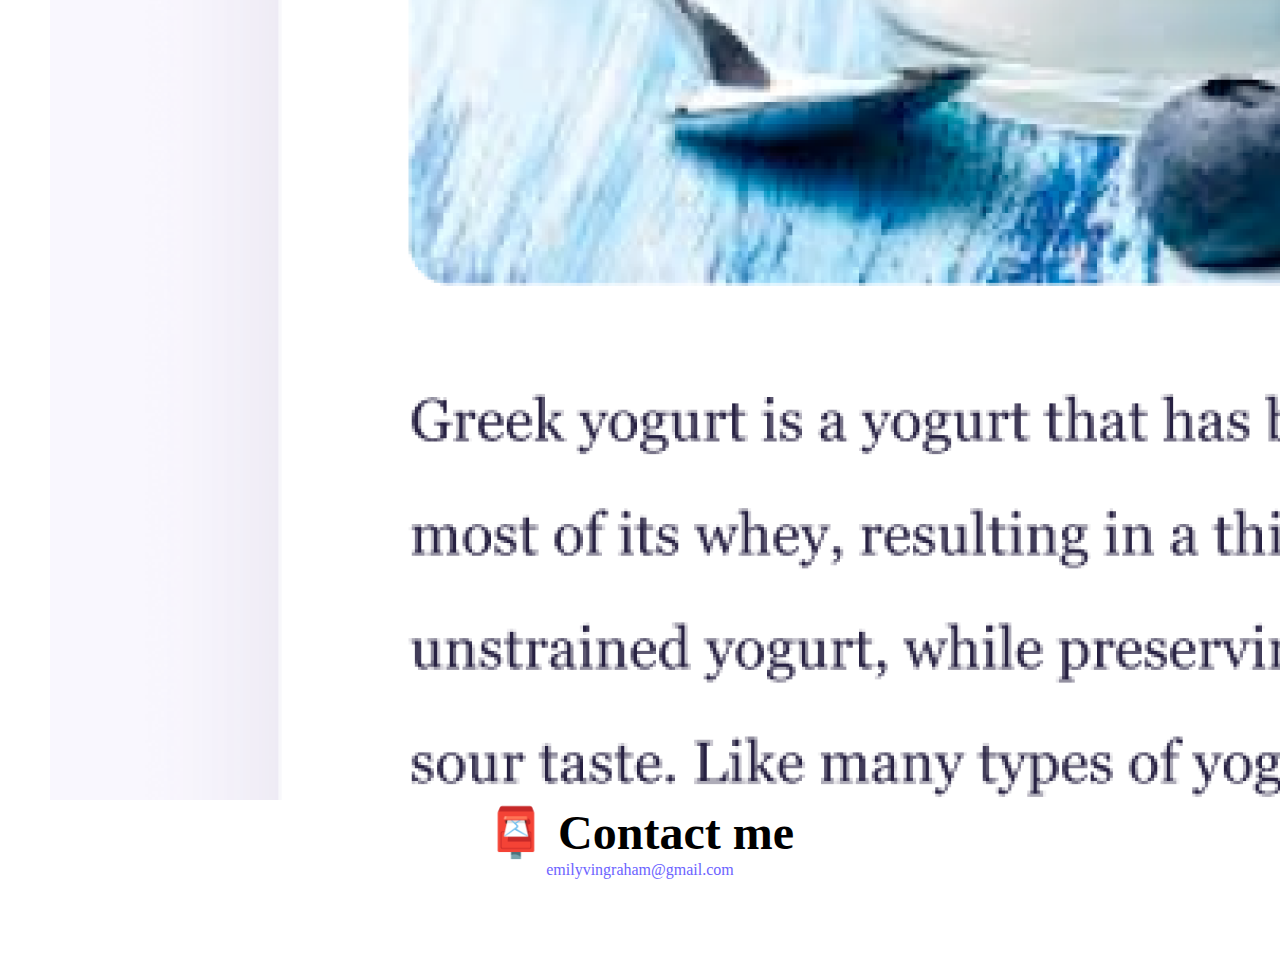
==== commit 8406bb2b: "Added finishing touches to styling and link elements for responsiveness" ====
--- a/about.html
+++ b/about.html
@@ -54,7 +54,7 @@
                                 class="nav-link active"
                                 href="/about.html"
                                 title="About Emily"
-                                >About Emily</a
+                                >About</a
                             >
                         </li>
                         <li class="nav-item">
@@ -62,7 +62,7 @@
                                 class="nav-link"
                                 href="/about.html#contact"
                                 title="Contact Emily"
-                                >Contact Emily</a
+                                >Contact</a
                             >
                         </li>
                     </ul>
--- a/src/styles.css
+++ b/src/styles.css
@@ -45,10 +45,10 @@
 }
 
 body {
-    margin-bottom: 60px;
-    margin-right: 40px;
-    margin-left: 40px;
-    margin-top: 10px;
+    margin-top: 40px;
+    margin-left: 50px;
+    margin-right: 50px;
+    margin-bottom: 80px;
 }
 
 h1,
@@ -102,6 +102,7 @@
     background: var(--primary-color);
     box-shadow: var(--box-shadow);
     color: white;
+    text-align: center;
 }
 
 .contact-link:hover {
@@ -111,6 +112,7 @@
 .about-link {
     color: var(--primary-color);
     border: 1px solid var(--primary-color);
+    text-align: center;
 }
 
 .homepage-link {
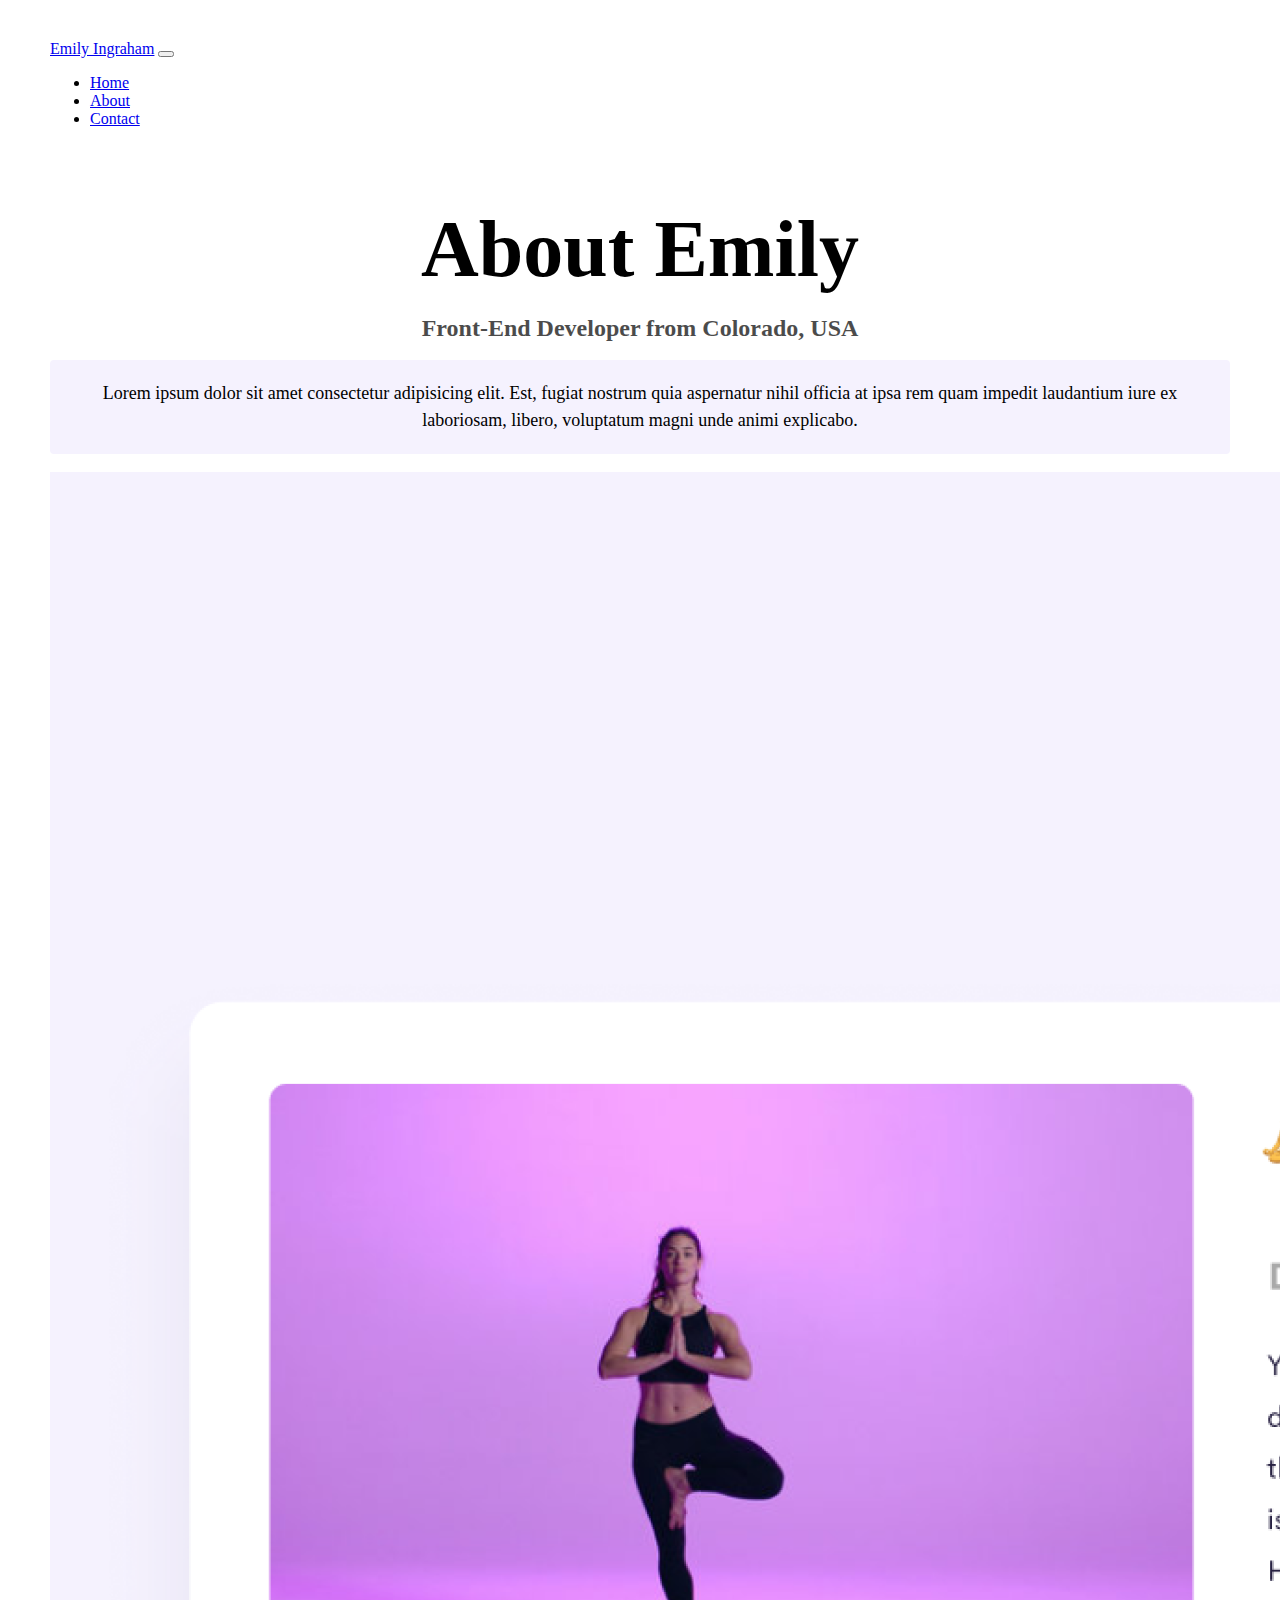
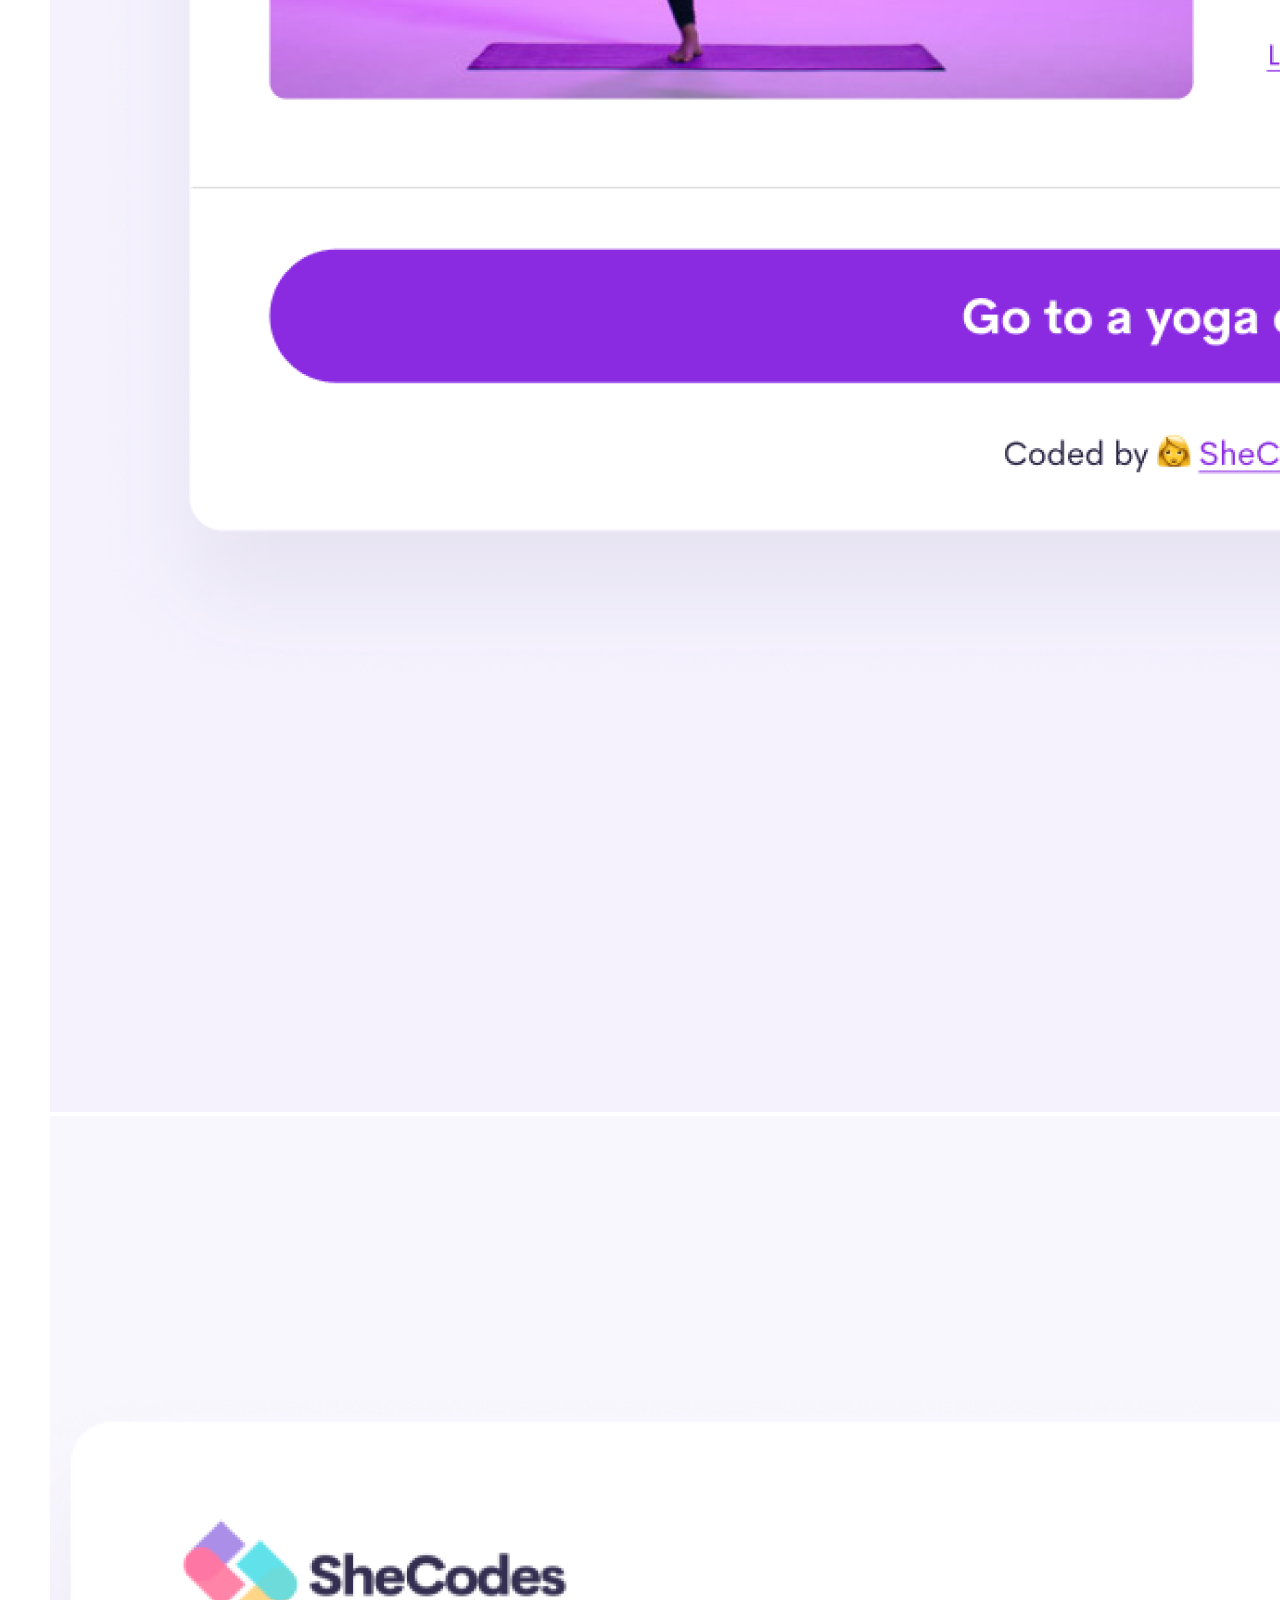
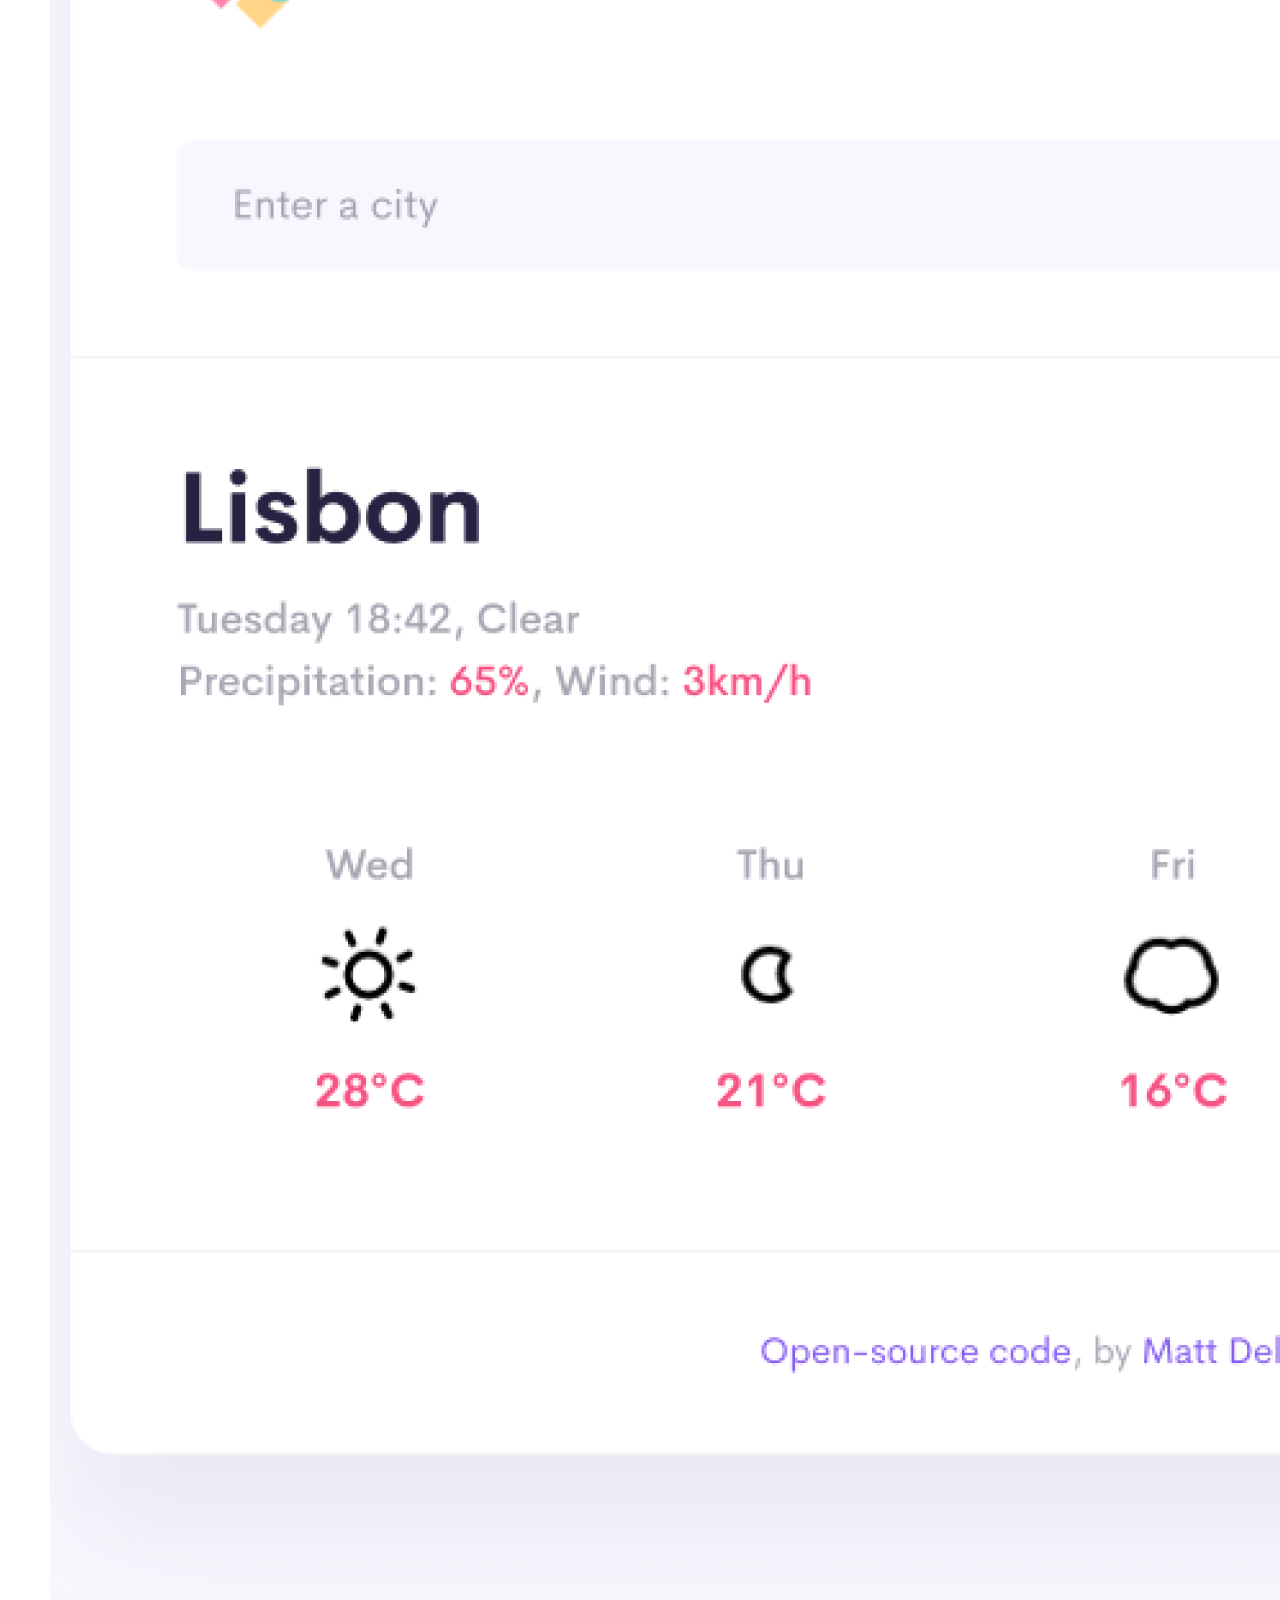
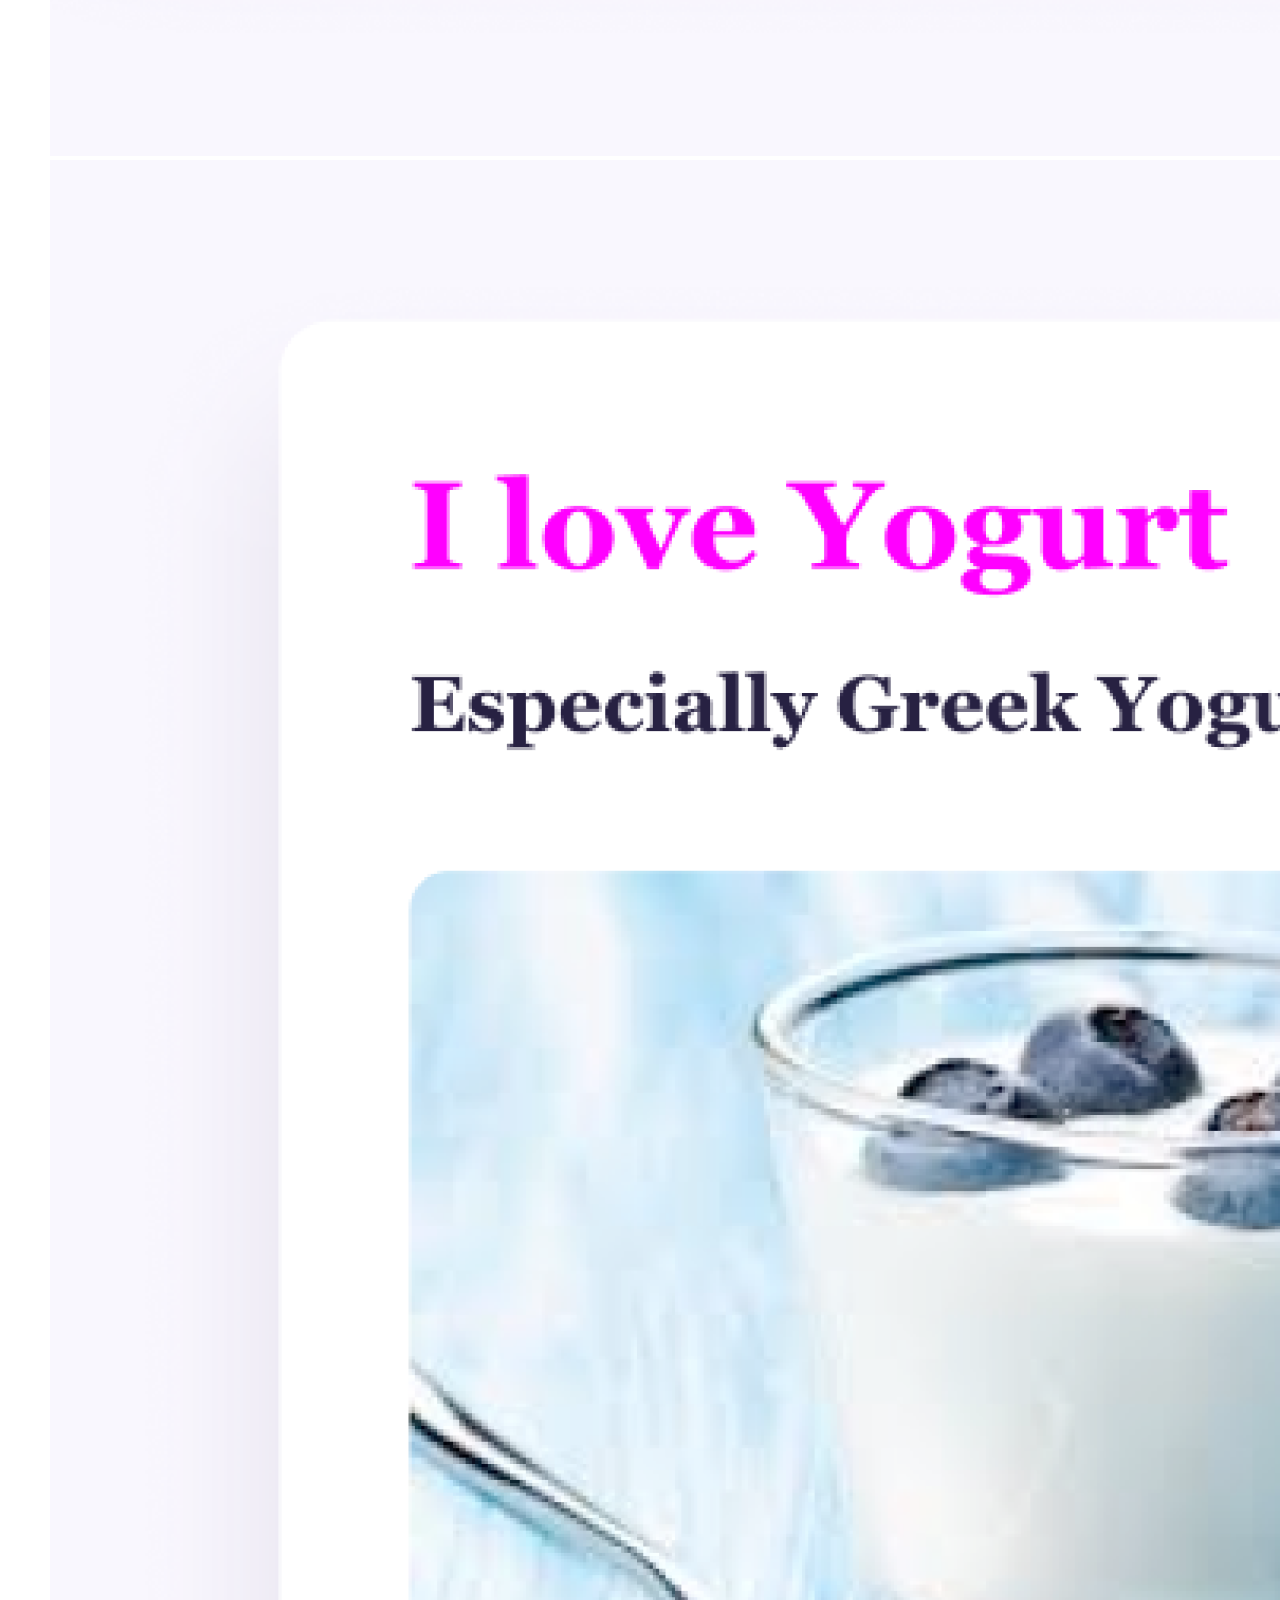
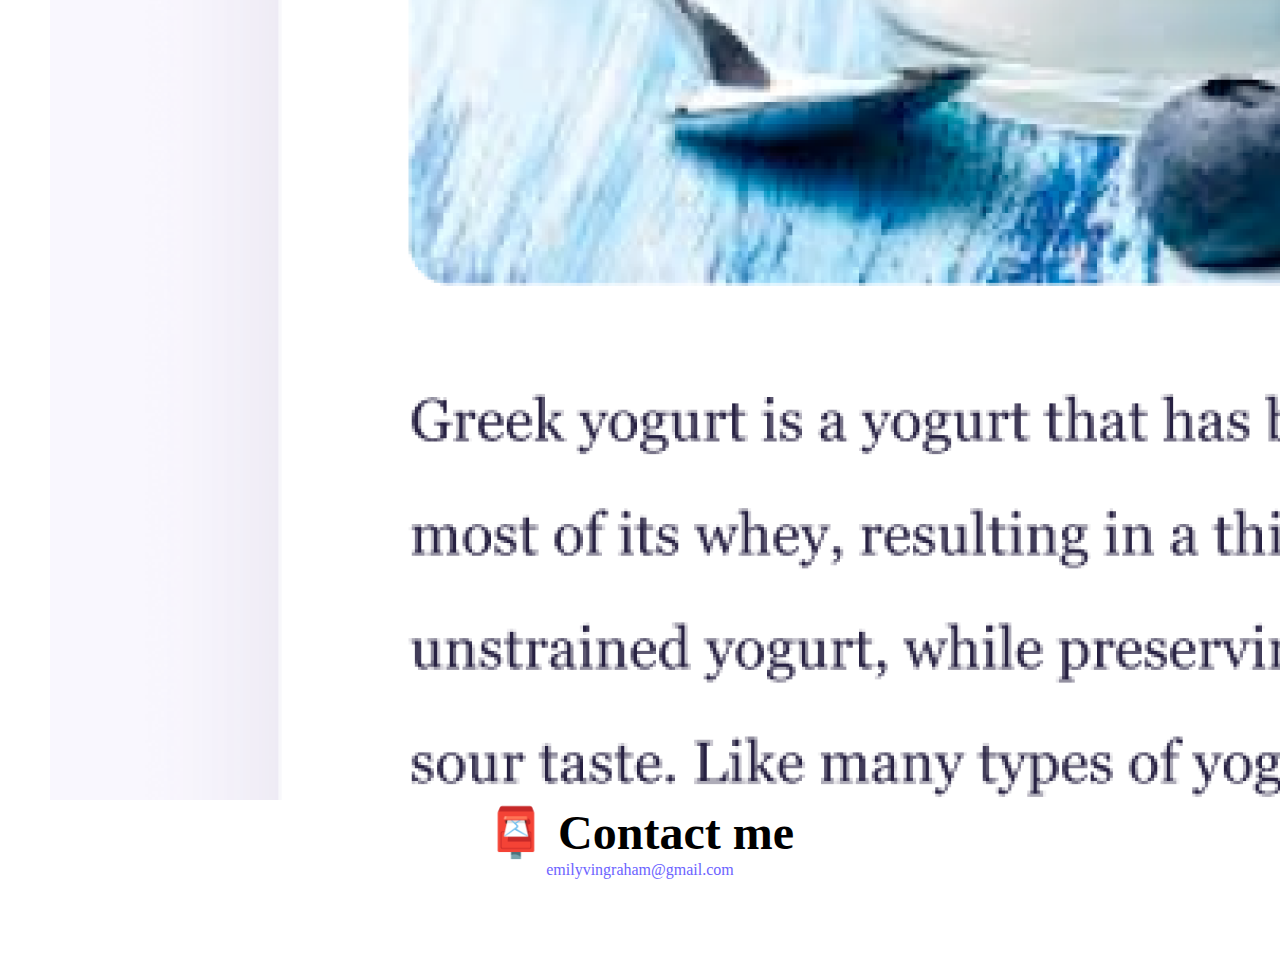
==== commit 03328ab7: "Minor language tweaking" ====
--- a/about.html
+++ b/about.html
@@ -72,7 +72,7 @@
 
         <h1 class="about-me-heading-padding header-media-class">About Emily</h1>
         <h3 class="sub-sub-header-media-class">
-            Front-end developer from Colorado, USA
+            Front-End Developer from Colorado, USA
         </h3>
         <p class="bg-white m-2 p-media-class">
             Lorem ipsum dolor sit amet consectetur adipisicing elit. Est, fugiat
